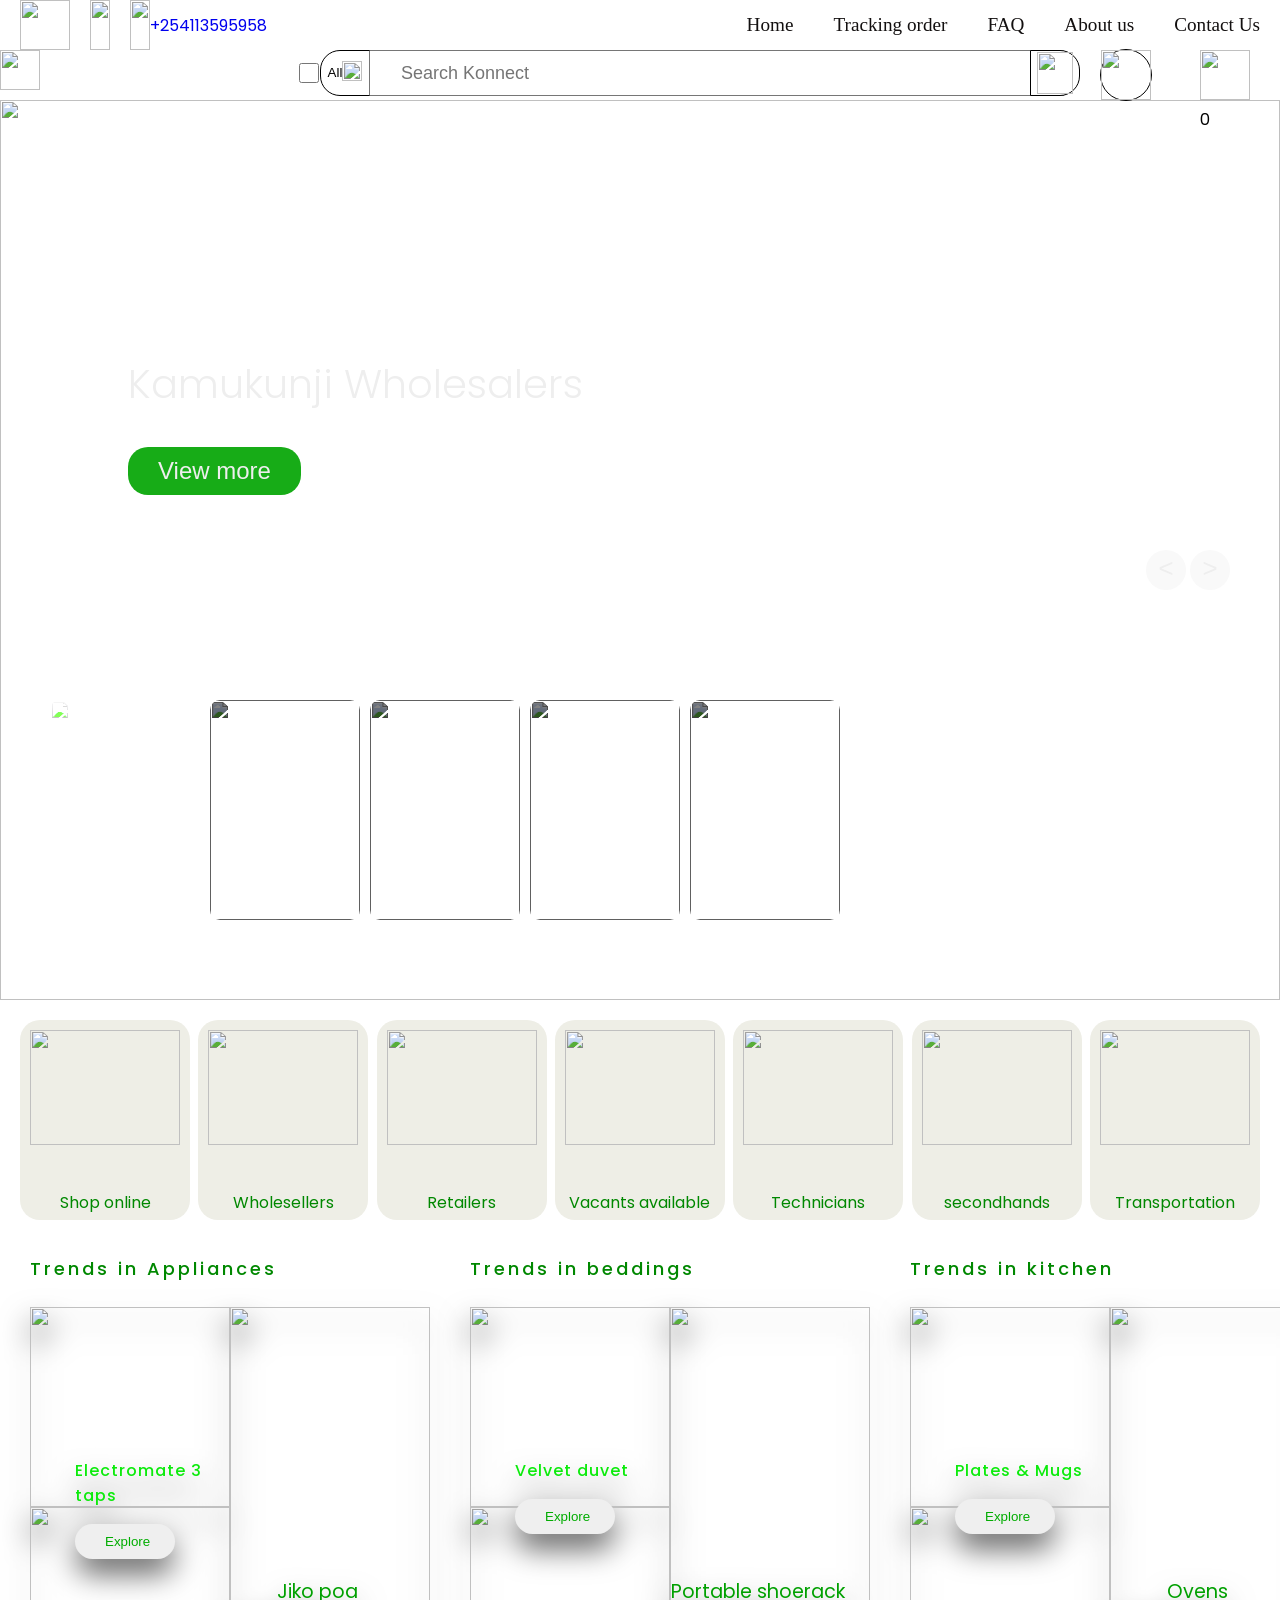
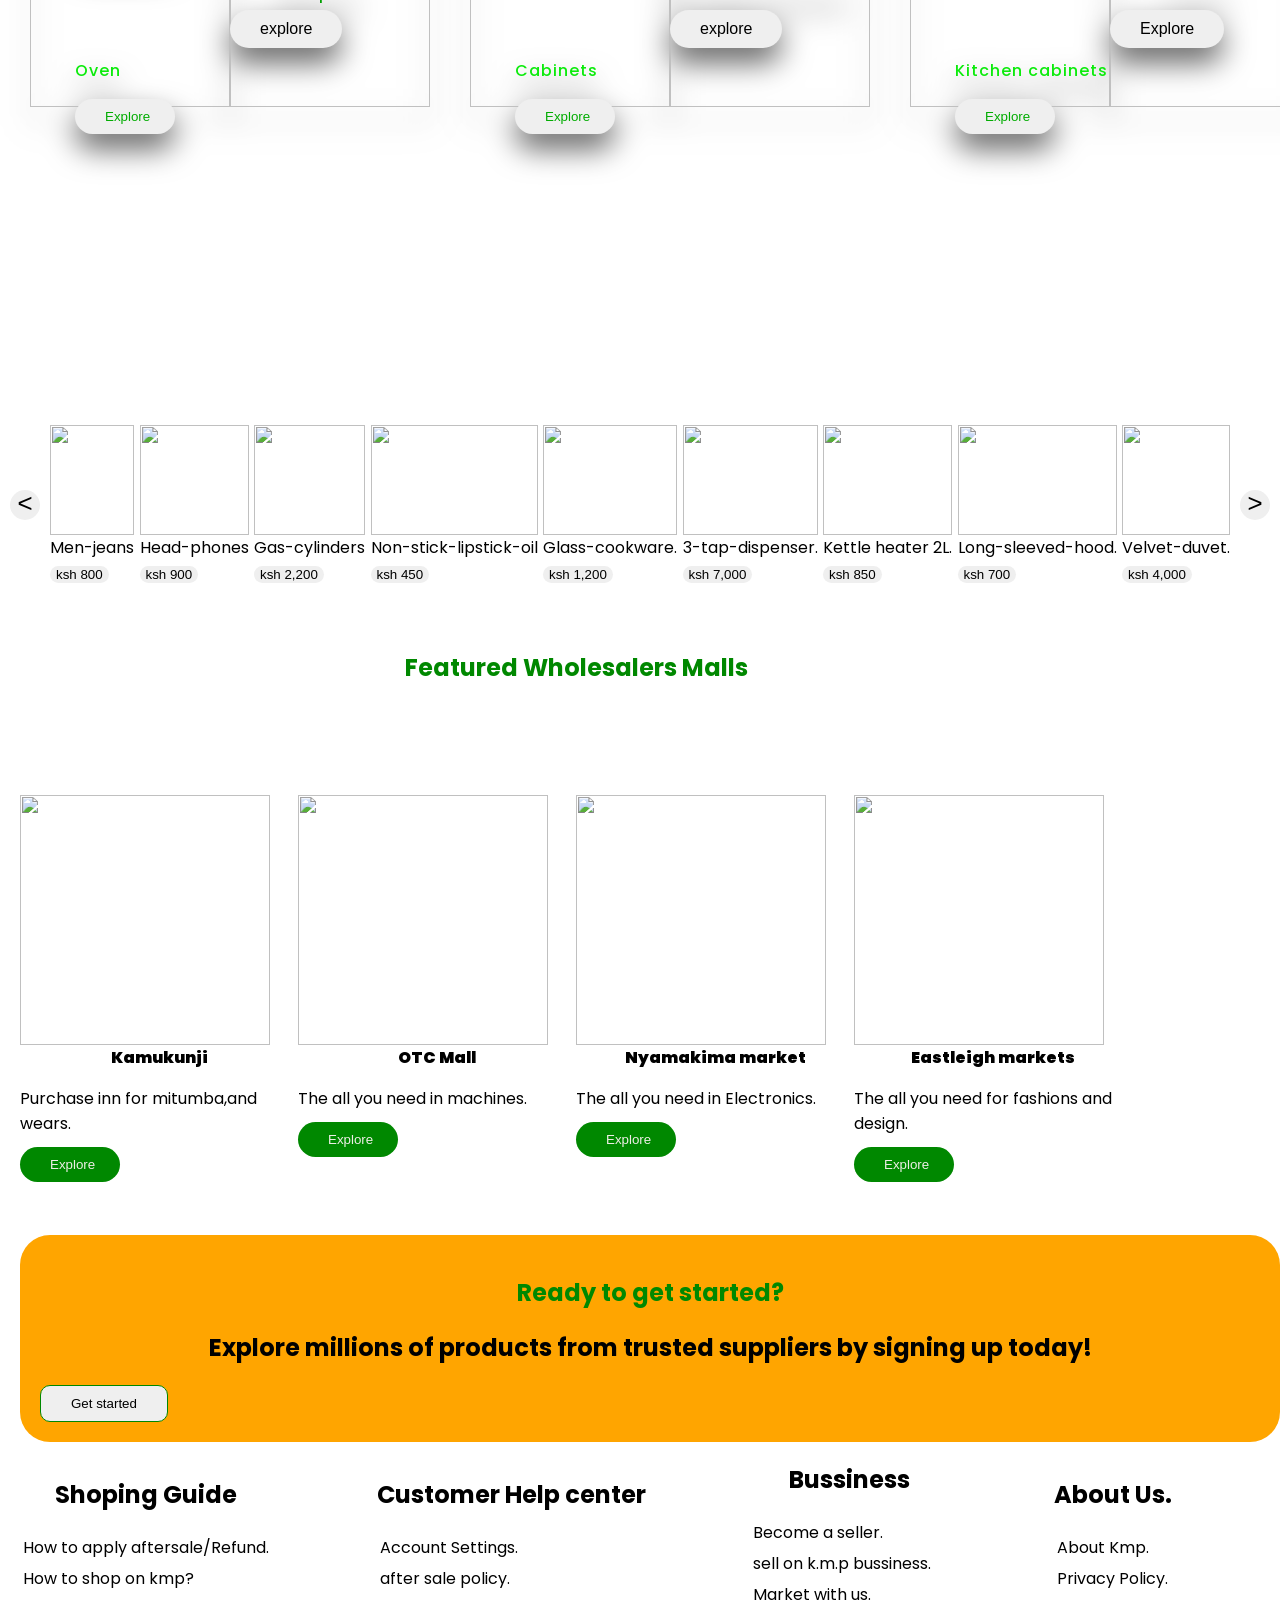
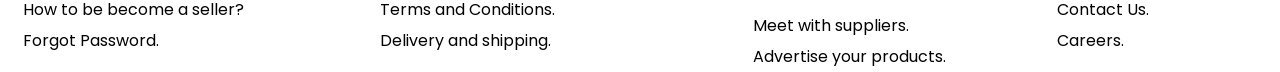
==== kmp.html @ ba7e187a "Add files via upload konnect market place provide platform where you can find anything you need with" ====
<!DOCTYPE html>
<html lang="en">
<head>
  <meta charset="UTF-8">
  <meta name="viewport" content="width=device-width, initial-scale=1.0">
  <link rel="stylesheet" href="kmp.css">
  <title>kmp.store</title>
</head>
<body>
  <header class="header">
    <div class="header-1">
      <div class="seller">
        <div class="logo">
          <img src="imgs/icons/kmp logo.png" alt="">
        </div>
        <div class="mobile">
          <img src="imgs/icons/dowload app.png" alt="">
        </div>
        <div class="caller-center">
          <a href="tel:+254113595958">
            <img src="imgs/icons/download.jpeg" alt="">
            <p>+254113595958</p>
          </a>
        </div>
      </div>
      <div class="nav">
        <ul>
          <li><a href="#">Home</a></li>
          <li><a href="#">Tracking order</a></li>
          <li><a href="#">FAQ</a></li>
          <li><a href="#">About us</a></li>
          <li><a href="#">Contact Us</a></li>
        </ul>
      </div>
    </div>
    <div class="header-2">
      <div class="logo">
        <div class="menu">
          <input type="checkbox" name="check" id="check">
          <label for="check" onclick="Toggle">
            <img src="imgs/icons/menu.png" alt="">
          </label>
        </div>
        <div class="menu-list">
          <ul>
            <li><button><a href="#">Electronics</a></button></li>
            <li><button><a href="#">Furnitures</a></button></li>
            <li><button><a href="#">Kitchen appliances</a></button></li>
            <li><button><a href="#">Fashions & design</a></button></li>
            <li><button><a href="#">Second hands</a></button></li>
            <li><button><a href="#">Vacants</a></button></li>
            <li><button><a href="#">Transportation</a></button></li>
            <li><button><a href="#">Technicians</a></button></li>
          </ul>
          <div class="cancel">
            <label for="check">
              <img src="imgs/icons/cancel.png" alt="">
            </label>
          </div>
        </div>
      </div>
      <div class="search">
        <div class="check">
          <input type="checkbox" id="check">
        </div>
        <div class="drop-down">
          <label for="check">
            <button class="category">All <span><img src="imgs/icons/dropdown.png" alt=""></span></button>
          </label>
        </div>
          <ul>
            <li><button><a href="#">Wholesalers</a></li></button>
            <li><button><a href="#">Retailers</a></button></li>
            <li><button><a href="#">Second hands</a></button></li>
            <li><button><a href="#">Technicians</a></button></li>
            <li><button><a href="#">Vacants</a></button></li>
            <li><button><a href="#">Transportation</a></button></li>
            <li><button><a href="#">shop online</a></button></li>
            <li><button><a href="#">Services</a></button></li>
            <li><button><a href="#">K&P Electricals</a></button></li>
            <li><button><a href="#">Sell</a></button></li>
          </ul>
        <input type="text" placeholder="Search Konnect">
        <button class="search-button"><img src="imgs/icons/search.png" alt=""></button>
      </div>
      <div class="cart">
        <div class="account">
          <img src="imgs/icons/account.png" alt="">
        </div>
        <div class="cart-icon">
          <img src="imgs/icons/cart.png" alt="">
          <span>0</span>
        </div>
      </div>
    </div>
  </header>
  <div class="slider">
    <div class="list">
      <div class="item active">
        <img src="imgs/electronics/iron boxes.jpg" alt="">
        <div class="content">
          <p>NEW ARRIVALS</p>
          <h2>Kamukunji Wholesalers</h2>
          <button>View more</button>
        </div>
      </div>
      <div class="item">
        <img src="imgs/Fashion/arrival.webp" alt="">
        <div class="content">
          <p>NEW ARRIVALS</p>
          <h2>Eastleigh Wholesalers</h2>
          <button>View more</button>
        </div>
      </div>
      <div class="item">
        <img src="imgs/electronics/woofer.webp" alt="">
        <div class="content">
          <p>NEW ARRIVALS</p>
          <h2>OTC Wholesalers</h2>
          <button>View more</button>
        </div>
      </div>
      <div class="item">
        <img src="imgs/electronics/kitch.jpg" alt="">
        <div class="content">
          <p>NEW ARRIVALS</p>
          <h2>Electronics Wholesalers</h2>
          <button>View more</button>
        </div>
      </div>
      <div class="item">
        <img src="imgs/electronics/frizz.jpg" alt="">
        <div class="content">
          <p>NEW ARRIVALS</p>
          <h2>Kamukunji Wholesalers</h2>
          <button>View more</button>
        </div>
      </div>
    </div>
    <div class="arrows">
      <button id="prev"><</button>
      <button id="next">></button>
    </div>
    <div class="thumbnail">
      <div class="item active">
        <img src="imgs/electronics/iron boxes.jpg" alt="">
        <div>
          <p></p>
        </div>
      </div>
      <div class="item">
        <img src="imgs/Fashion/arrival.webp" alt="">
      </div>
      <div class="item">
        <img src="imgs/electronics/woofer.webp" alt="">
      </div>
      <div class="item">
        <img src="imgs/electronics/kitch.jpg" alt="">
      </div>
      <div class="item">
        <img src="imgs/electronics/frizz.jpg" alt="">
      </div>
    </div>
  </div>
  <section class="services">
    <div class="service-box">
      <img src="imgs/icons/retail.webp" alt="">
      <a href="brand.html"><p>Shop online</p></a>
    </div>
    <div class="service-box">
      <img src="imgs/icons/wholesale.png" alt="">
      <a href="wholesale.html"><p>Wholesellers</p></a>
    </div>
    <div class="service-box">
      <img src="imgs/icons/retail.webp" alt="">
      <a href="retail.html"><p>Retailers</p></a>
    </div>
    <div class="service-box">
      <img src="imgs/icons/vacants.jpg" alt="">
      <a href="vacant.html"><p>Vacants available</p></a>
    </div>
    <div class="service-box">
      <img src="imgs/icons/jobs.jpg" alt="">
      <a href="technician.html"><p>Technicians</p></a>
    </div>
    <div class="service-box">
      <img src="imgs/icons/second.jpg" alt="">
      <a href="secondhand.html"><p>secondhands</p></a>
    </div>
    <div class="service-box">
      <img src="imgs/icons/transport.jpg" alt="">
      <a href="transportation.html"><p>Transportation</p></a>
    </div>
  </section>
  <section class="category">
    <div class="category-1">
      <h1>Trends in Appliances </h1>
      <div id="products">
        <div class="product-list-1">
          <div class="container">
            <div class="item">
              <img src="imgs/img/3tap dispenser.jpg" alt="">
            </div>
            <div class="list">
              <p>Electromate 3 taps</p>
              <button>Explore</button>
            </div>
          </div>
          <div class="container">
            <div class="item">
              <img src="imgs/img/oven.jpg" alt="">
            </div>
            <div class="list">
              <p>Oven</p>
              <button>Explore</button>
            </div>
          </div>
        </div>
        <div class="product-list-2">
          <div class="container">
            <div class="item">
              <img src="imgs/img/jiko poa.jpg" alt="">
            </div>
            <div class="list">
              <p>Jiko poa</p>
              <button>explore</button>
            </div>
          </div>
        </div>
      </div>
    </div>
    <div class="category-1">
      <h1>Trends in beddings</h1>
      <div id="products">
        <div class="product-list-1">
          <div class="container">
            <div class="item">
              <img src="imgs/Furnitures/velvet.jpg" alt="">
            </div>
            <div class="list">
              <p>Velvet duvet</p>
              <button>Explore</button>
            </div>
          </div>
          <div class="container">
            <div class="item">
              <img src="imgs/Furnitures/cabinet.jpg" alt="">
            </div>
            <div class="list">
              <p>Cabinets</p>
              <button>Explore</button>
            </div>
          </div>
        </div>
        <div class="product-list-2">
          <div class="container">
            <div class="item">
              <img src="imgs/Furnitures/shoeracks (2).jpg" alt="">
            </div>
            <div class="list">
              <p>Portable shoerack</p>
              <button>explore</button>
            </div>
          </div>
        </div>
      </div>
    </div>
    <div class="category-1">
      <h1>Trends in kitchen</h1>
      <div id="products">
        <div class="product-list-1">
          <div class="container">
            <div class="item">
              <img src="imgs/home&kitchen/plates.jpg" alt="">
            </div>
            <div class="list">
              <p>Plates & Mugs</p>
              <button>Explore</button>
            </div>
          </div>
          <div class="container">
            <div class="item">
              <img src="imgs/home&kitchen/utencil stand.jpg" alt="">
            </div>
            <div class="list">
              <p>Kitchen cabinets</p>
              <button>Explore</button>
            </div>
          </div>
        </div>
        <div class="product-list-2">
          <div class="container">
            <div class="item">
              <img src="imgs/home&kitchen/oven.jpg" alt="">
            </div>
            <div class="list">
              <p>Ovens </p>
              <button>Explore</button>
            </div>
          </div>
        </div>
      </div>
    </div>
  </section>
  <section class="product-tab">
    <div class="next">
      <button><</button>
    </div>
    <div class="slider">
      <div class="item">
        <div class="image">
          <img src="imgs/Fashion/mens-jeans.webp" alt="">
        </div>
        <div class="item-tab">
          <p>Men-jeans</p>
          <button>ksh 800</button>
        </div>
      </div>
      <div class="item">
        <div class="image">
          <img src="imgs/electronics/headphones.webp" alt="">
        </div>
        <div class="item-tab">
          <p>Head-phones</p>
          <button>ksh 900</button>
        </div>
      </div>
      <div class="item">
        <div class="image">
          <img src="imgs/Furnitures/gas cylinder.jpg" alt="">
        </div>
        <div class="item-tab">
          <p>Gas-cylinders</p>
          <button>ksh 2,200</button>
        </div>
      </div>
      <div class="item">
        <div class="image">
          <img src="imgs/Health/10pcs lipsticks lasting nonstick.webp" alt="">
        </div>
        <div class="item-tab">
          <p>Non-stick-lipstick-oil</p>
          <button>ksh 450</button>
        </div>
      </div>
      <div class="item">
        <div class="image">
          <img src="imgs/home&kitchen/glass cookware.jpg" alt="">
        </div>
        <div class="item-tab">
          <p>Glass-cookware.</p>
          <button>ksh 1,200</button>
        </div>
      </div>
      <div class="item">
        <div class="image">
          <img src="imgs/img/3tap dispenser.jpg" alt="">
        </div>
        <div class="item-tab">
          <p>3-tap-dispenser.</p>
          <button>ksh 7,000</button>
        </div>
      </div>
      <div class="item">
        <div class="image">
          <img src="imgs/electronics/kettle.webp" alt="">
        </div>
        <div class="item-tab">
          <p>Kettle heater 2L.</p>
          <button>ksh 850</button>
        </div>
      </div>
      <div class="item">
        <div class="image">
          <img src="imgs/Fashion/1679749396644bc1aaf58ac4f42f8bc8e470ffbbbcb9c.webp" alt="">
        </div>
        <div class="item-tab">
          <p>Long-sleeved-hood.</p>
          <button>ksh 700</button>
        </div>
      </div>
      <div class="item">
        <div class="image">
          <img src="imgs/Furnitures/IMG-20250722-WA0036.jpg" alt="">
        </div>
        <div class="item-tab">
          <p>Velvet-duvet.</p>
          <button>ksh 4,000</button>
        </div>
      </div>
    </div>
    <div class="prev">
      <button>></button>
    </div>
  </section> 
  <section class="malls">
    <h2>Featured Wholesalers Malls</h2>
    <div class="pro">
      <div class="pro1">
        <div class="image">
          <img src="imgs/icons/kamukunji trade center.jpg" alt="">
        </div>
        <h3>Kamukunji</h3>
        <p>Purchase inn for mitumba,and wears.</p>
        <a href="#"><button>Explore</button></a>
      </div>
      <div class="pro1">
        <div class="image">
          <img src="imgs/icons/otc.jpg" alt="">
        </div>
        <h3>OTC Mall</h3>
        <p>The all you need in machines.</p>
        <a href="#"><button>Explore</button></a>
      </div>
      <div class="pro1">
        <div class="image">
          <img src="imgs/icons/eastleigh.jpg">
        </div>
        <h3>Nyamakima market</h3>
        <p>The all you need in Electronics.</p>
        <a href="#"><button>Explore</button></a>
      </div>
      <div class="pro1">
        <div class="image">
          <img src="imgs/icons/eastleigh.jpg">
        </div>
        <h3>Eastleigh markets</h3>
        <p>The all you need for fashions and design.</p>
        <a href="#"><button>Explore</button></a>
      </div>
    </div>
  </section>
  <section class="get">
    <h1>Ready to get  started?</h1>
    <h2>Explore millions of products from trusted suppliers by signing up today!</h2>
    <button>Get started</button>
  </section>
    <section class="footer">
    <div class="footer-box">
      <h1>Shoping Guide</h1>
      <span><a href=""> How to apply aftersale/Refund.</a></span>
      <span><a href="">How to shop on kmp?</a></span>
      <span><a href="">How to be become a seller?</a></span>
      <span><a href="">Forgot Password.</a></span>
    </div>
    <div class="footer-box">
      <h1>Customer Help center</h1>
      <span><a href="#">Account Settings.</a></span>
      <span><a href="#">after sale policy.</a></span>
      <span><a href="#">Terms and Conditions.</a></span>
      <span><a href="#">Delivery and shipping.</a></span>
    </div>
    <div class="footer-box">
      <h1>Bussiness</h1>
      <span><a href="#">Become a seller.</a></span>
      <span><a href="#">sell on k.m.p bussiness.</a></span>
      <span><a href="#">Market with us.</a></span>
      <span><a href="#">Meet with suppliers.</a></span>
      <span><a href="#">Advertise your products.</a></span>
    </div>
    <div class="footer-box">
      <h1>About Us.</h1>
      <span><a href="#">About Kmp.</a></span>
      <span><a href="#">Privacy Policy.</a></span>
      <span><a href="#">Contact Us.</a></span>
      <span><a href="#">Careers.</a></span>
  </section>



  <script src="kmp.js"></script>
</body>
</html>
---- kmp.css ----
@import url('https://fonts.googleapis.com/css2?family=Poppins:ital,wght@0,100;0,200;0,300;0,400;0,500;0,600;0,700;0,800;0,900;1,100;1,200;1,300;1,400;1,500;1,600;1,700;1,800;1,900&family=Roboto:ital,wght@0,100..900;1,100..900&family=Tagesschrift&display=swap');
body {
  font-family: poppins;
  margin: 0;
  color: black;
  background-color: white;
}
.header {
  width: 100%;
  display: flex;
  flex-direction: column;
  background-color: white;
  height: 100px;
  margin-top: -100px;
  position: fixed;
  justify-content: center;
  align-items: center;
  z-index: 120;
}
.header-1 {
  display: flex;
  justify-content: space-between;
  flex-direction: row;
  height: 50%;
  width: 100%;
}
.seller {
  display: flex;
  justify-content: space-between;
  justify-content: center;
  align-items: center;
  margin-left: 20px;
}
.seller .logo {
  width: 50px;
  height: 50px;
}
.seller .logo img {
  width: 100%;
  height: 100%;
}
.seller .mobile {
  display: flex;
  height: 50px;
  width: auto;
  margin-left: 20px;
}
.seller .mobile  img {
  width: 100%;
  height: 100%;
}
.seller .caller-center {
  display: flex;
  flex-direction: row;
  height: 50px;
  margin-left: 20px;
}
.seller .caller-center a {
  display: flex;
  justify-content: center;
  align-items: center;
  text-decoration: none;
  height: 50px;
}
.seller .caller-center img {
  height: 100%;
  width: 100%;
}
.seller .caller-center p {
  font-size: 1em;
}
.nav {
  display: flex;
  flex-direction: row;
}
.nav ul {
  display: flex;
  justify-content: space-between;
  justify-content: center;
  align-items: center;
  list-style: none;
}
.nav ul li {
  padding: 20px;
  text-decoration: none;
}
.nav ul li a {
  text-decoration: none;
  color: rgb(19, 16, 16);
  font-family: popins;
  font-size: larger;
}
.header-2 {
  display: grid;
  grid-template-columns: 300px 1fr 200px;
  margin-right: 20px;
  height: 50%;
  width: 100%;
  padding-left: 20px;
}
.header-2 .logo {
  display: flex;
  flex-direction: row;
  position: relative;
  height: 100%;
  width: 100%;
  object-fit: contain;
}
.header-2 .logo .menu {
  display: flex;
}
.header-2 .logo .menu input {
  display: none;
}
.header-2 .logo .menu label img {
position: absolute;
opacity: 1;
z-index: 99;
}
.header-2 .logo img {
  height: 40px;
  width: 40px;
}
.header-2 .logo .menu-list {
  display: flex;
  justify-content: center;
  align-items: baseline;
  width: 250px;
  height: 350px;
  margin-top: 20px;
  visibility: hidden;
}
.header-2 .logo .menu-list ul {
  display: flex;
  flex-direction: column;
  justify-content: center;
  justify-content: start;
  align-items: center;
  object-fit: contain;
  position: absolute;
  width: 270px;
  padding-left: 0px;
  z-index: 99;
  transition: .5 ease;
  box-shadow: 0 0 6px rgba(0, 0, 0, .5);
  border: 1px solid black;
  border-radius: 20px;
}
#check :checked ~ .menu-list {
 visibility: visible;
}
#check :checked ~ .cancel img {
  opacity: 0;
}
.header-2 .logo ul li {
  list-style: none;
  margin: 5px;
}
.header-2 .logo ul li button {
  padding: 10px;
  width: 200px;
  border-radius: 20px;
  border: none;
}
.header-2 .logo ul li a {
  text-decoration: none;
  color: black;
  font-size: larger;
  font-family: poppins;
  font-weight: 400;
}
.header-2 .logo .cancel {
  margin-top: 20px;
  color: white;
  position: absolute;
  height: 40px;
  width: 40px;
}
.header-2 .logo .cancel label {
 margin-left: 120px;
}
.header-2 .logo .cancel label img {
  width: 100%;
  height: 100%;
}
.search {
  display: grid;
  grid-template-columns: 20px 50px 1fr 50px;
  justify-content: center;
  width: 100%;
  height: 50px;
  margin-right: 30px;
}
.search .category {
  display: flex;
  align-items: center;
  justify-content: center;
  align-items: center;
  width: 100%;
  height: 91%;
  margin-right: -152px;
  border: 1px solid black;
  border-bottom-left-radius: 20px;
  border-top-left-radius: 20px;
  border-bottom-right-radius: 0px;
  border-top-right-radius: 0px;
}
.search .category img {
  width: 100%;
  height: 100%;
}
.search ul {
  display: flex;
  flex-direction: column;
  justify-content: center;
  align-items: center;
  border: 1px solid black;
  box-shadow: inset 0 0 0 auto;
  border-radius: 20px;
  height: 450px;
  width: 150px;
  position: absolute;
  background-color: transparent;
  visibility: hidden;
  margin-top: 50px;
}
#check:checked ~ .search ul {
  inset: 0 0 0 auto;
}
#check:checked ~ .serch ul {
  opacity: 0;
}
.search ul li {
  list-style: none;
  margin: 2px;
  margin-left: -25px;
}
.search ul li button {
  padding: 10px 20px;
  border-radius: 30px;
  width: 150px;
  height: 40px;
  border: none;
}
.search ul li button:hover {
  background-color: #eee5;
  color: rgb(241, 235, 235);
}
.search ul li a {
  text-decoration: none;
  color: rgb(0, 0, 0);
  font-style: poppins, sans;
}
.search input {
  height: 80%;
  width: 100%;
  font-size: 18px;
  padding-left: 30px;
  margin-left: -1px;
}
.search button {
  height: 91%;
  width: 100%;
  background-color: white;
  border-bottom-right-radius: 20px;
  border-top-right-radius: 20px;
  border-left: none;
  border: 1px solid black;
}
.search button img {
  width: 100%;
  height: 100%;
}
.cart {
  display: flex;
  justify-content: center;
  justify-content: space-between;
  align-items: center;
  height: 50px;
  width: 150px;
  margin-left: 20px;
}
.cart .account {
width: 50px;
height: 50px;
border: 1px solid black;
border-radius: 50%;
}
.cart .account img {
  width: 100%;
  height: 100%;
}
.cart .cart-icon {
  width: 50px;
  height: 50px;
}
.cart .cart-icon img {
  width: 100%;
  height: 100%;
}
.slider {
  height: 100vh;
  position: relative;
  margin-top: 100px;
}
.slider .list {
  display: flex;

}
.slider .list .item {
  position: absolute;
  overflow: hidden;
  inset: 0 0 0 0;
  opacity: 0;
  transition: 0.5s;
}
.slider .list .item img {
  width: 100%;
  height: 100%;
  object-fit: cover;
}
.slider .list .item::after {
  content: '';
  width: 100%;
  height: 100%;
  position: absolute;
  top: 0;
  bottom: 0;
  background-image: linear-gradient(
    to top, #000, transparent
  );
}
.slider .list .item .content {
  position: absolute;
  top: 20%;
  left: 10%;
  width: 500px;
  max-width: 80%;
  z-index: 1;
}
.slider .list .item .content p:nth-child(1){
  text-transform: uppercase;
  letter-spacing: 2px;
  color: white;
}
.slider .list .item .content h2 {
  color: #eee;
  font-size: 2.5em;
  font-weight: 300;
}
.slider .list .item .content button {
  padding: 10px 30px;
  border-radius: 20px;
  border: none;
  background-color: rgb(23, 172, 23);
  color: #eee;
  font-size: 1.5em;
  font-weight: 500;
  transition: .5s;
}
.slider .list .item .content button:hover {
  background-color: #eee;
  color: rgb(23, 172, 23);
}
.slider .list .item.active {
  opacity: 1;
  z-index: 10;
}
@keyframes showContent {
  to{
    transform: translateY(0);
    filter: blur(0);
    opacity: 1;
  }
}
.slider .list .item.active p:nth-child(1),
.slider .list .item.active h2,
.slider .list .item.active button {
transform: translateY(30px);
filter: blur(20px);
opacity: 0;
animation: showContent .5s .7s ease-in-out 1 forwards;
}
.slider .list .item.active h2 {
  animation-delay: 1s;
  color: #eee;
}
.slider .list .item.active button {
  animation-duration: 1.3s;
  color: #eee;
}
.arrows {
  position: absolute;
  z-index: 100;
  right: 50px;
  top: 50%;
}
.arrows button {
  background-color: #eee5;
  border: none;
  font-family: monospace;
  height: 40px;
  width: 40px;
  border-radius: 50%;
  font-size: xx-large;
  color: #eee;
  transition: .5s;
}
.arrows button:hover {
  background-color: #eee;
  color: black;
}
.thumbnail {
  display: flex;
  gap: 10px;
  position: absolute;
  bottom: 50px;
  z-index: 11;
  height: 250px;
  width: 100%;
  padding: 0 50px;
  box-sizing: border-box;
  overflow: auto;
  flex-shrink: 0;
}
.thumbnail::-webkit-scrollbar {
  width: 0px;
}
.thumbnail .item {
  width: 150px;
  height: 220px;
  filter: brightness(.5);
  transition: .5s;
}
.thumbnail .item img {
  width: 100%;
  height: 100%;
  border-radius: 10px;
  object-fit: cover;
}
.thumbnail .item.active {
  filter: brightness(1.5);
}
.thumbnail .item .content {
  position: absolute;
  inset: auto 10px 10px 10px;
}
.services {
  display: flex;
  justify-content: space-between;
  align-items: center;
  padding: 20px;
}
.service-box {
  height: 180px;
  width: 150px;
  padding: 10px;
  gap: 30px;
  border-radius: 20px;
  background-color: #eeeee6;
}
.service-box img {
  width: 100%;
  height: 80%;
}
.service-box a {
  width: 100%;
  height: 20%;
  text-decoration: none;
  text-align: center;
  color: rgb(0, 136, 0);
}
.category {
  display: flex;
  height: 80vh;
}
.category-1 {
  width: 1200px;
  max-width: 95%;
}
.category-1 h1 {
  color: rgb(0, 136, 0);
  font-size: large;
  letter-spacing: 3px;
  font-weight: 500;
  margin-left: 30px;
}
#products {
 display: flex;
 height: 400px;
 width: 400px;
 border-radius: 10px;
 filter: drop-shadow(0 15px 15px #0009);
 margin-left: 20px;
 padding: 10px;
}
#products .product-lis-1 {
  display: flex;
  flex-direction: row;
  width: 190px;
  height: 400px;
  object-fit: contain;
}
#products .product-list-1 .container {
  height: 200px;
  width: 200px;
  position: relative;
}
#products .product-list-1 .container .item {
  height: 200px;
  width: 200px;
  border-radius: 10px;
  position: relative;
  object-fit: cover;
  z-index: 10;
}
#products .product-list-1 .container .item img {
  height: 100%;
  width: 100%;
}
#products .product-list-1 .container .list {
  top: 15vh;
  left: 5vh;
  position: absolute;
  z-index: 100;
}
#products .product-list-1 .container .list p {
  color: rgb(12, 235, 12);
  font-size: 1em;
  font-weight: 500;
  font-family: poppins;
  letter-spacing: 1px;
}
#products .product-list-1 .container .list button{
  display: flex;
  align-self: center;
  justify-self: center;
  width: 100px;
  padding: 10px 30px;
  border-radius: 20px;
  border: none;
  color: rgb(0, 172, 0);
}
#products .product-list-2 {
 height: 400px;
 width: 180px;
}
#products .product-list-2 .container {
  height: 400px;
  width: 200px;
}
#products .product-list-2 .container .item {
  width: 200px;
  height: 400px;
  position: absolute;
  z-index: 10;
  object-fit: cover;
}
#products .product-list-2 .container .item img {
  width: 100%;
  height: 100%;
}
#products .product-list-2 .container .list {
  width: 175px;
  height: 70px;
  z-index: 100;
  position: absolute;
}
#products .product-list-2 .container .list p {
  color: rgb(0, 160, 0);
  font-size: 1.2em;
  margin-top: 30vh;
  text-align: center;
}
#products .product-list-2 .container .list button {
  display: flex;
  justify-self: center;
  font-size: 1em;
  padding: 10px 30px;
  border-radius: 20px;
  border: none;
  margin-top: -15px;
}
.product-tab {
  display: flex;
  justify-content: center;
  align-items: center;
  height: 30vh;
  padding: 10px;
  margin-top: 0px;
}
.product-tab .next button, .product-tab .prev button {
  display: flex;
  justify-content: center;
  align-items: center;
  height: 30px;
  width: 30px;
  border-radius: 50%;
  border: none;
  font-size: 2em;
  font-family: monospace;
}
.product-tab .slider{
  display: flex;
  justify-content: center;
  align-items: center;
  justify-content: space-between;
  height: 200px;
  width: calc(150px * 9);
  animation: slide 10s linear infinite;
  margin: 0px 10px 0px 10px;
}
.product-tab .slider .item {
 perspective: 200px;
}
.product-tab .slider .item .image {
  height: 110px;
  width: 100%;
}
.product-tab .slider .item .image img {
  height: 100%;
  width: 100%;
  object-fit: cover;
}
.product-tab .slider .item .item-tab {
  height: 50px;
  width: 100%;
}
.product-tab .slider .item .item-tab p {
  text-align: center;
  margin-top: 0px;
  color: black;
}
.product-tab .slider .item .item-tab button {
  display: flex;
  justify-self: center;
  align-self: center;
  margin-top: -10px;
  border: none;
  border-radius: 20px;
}
.malls {
  display: flex;
  flex-direction: column;
  width: 1200px;
  max-width: 90%;
  height: 65vh;
  justify-self: center;
}
.malls h2 {
  text-align: center;
  color: rgb(0, 136, 0);
  margin-top: 0px;
}
.malls .pro {
  display: flex;
  justify-content: center;
  align-items: center;
  justify-content: space-between;
  padding: 20px;
  margin-top: -50px;
  height: 100%;
}
.malls .pro .pro1 {
  height: 300px;
  width: 100%;
}
.malls .pro .pro1 .image {
  width: 250px;
  height: 250px;
}
.malls .pro .pro1 .image img {
  width: 100%;
  height: 100%;
}
.malls .pro .pro1 h3 {
  margin-top: 0px;
  font-size: 1em;
  font-family: poppins;
  font-weight: 900;
  text-align: center;
}
.malls .pro .pro1 button {
  display: flex;
  width: 100px;
  padding: 10px 30px;
  border-radius: 20px;
  border: none;
  background-color: rgb(0, 136, 0);
  color: #eeeee6;
  justify-self: center;
  margin-top: -5px;
}
.malls .pro .pro1 a {
  text-decoration: none;
}
.get {
  border-radius: 30px;
  padding: 20px;
  margin-left: 20px;
  background-color: orange;
}
.get h1 {
  text-align: center;
  color:  rgb(0, 136, 0);
}
.get h2 {
  text-align: center;
}
.get button {
  display: flex;
  justify-self: center;
  padding: 10px 30px;
  border-radius: 10px;
  border: 1px solid rgb(0, 136, 0);
}
.footer {
  display: flex;
  justify-content: center;
  justify-content: space-between;
  align-items: center;
  margin: 0px 20px 0px 20px;
  width: 1200px;
  max-width: 90%;
}
.footer .footer-box {
  display: flex;
  flex-direction: column;
}
.footer .footer-box h1 {
  text-align: center;
}
.footer .footer-box span {
  margin: 3px;
}
.footer .footer-box span a {
  text-decoration: none;
  color: black;
}
@media screen and (max-width: 678px){
  .thumbnail {
    justify-content: start;
  }
  .slider .list .item .content h2 {
    font-size: 50px;
  }
  .arrows {
    top: 20%;
  }

}
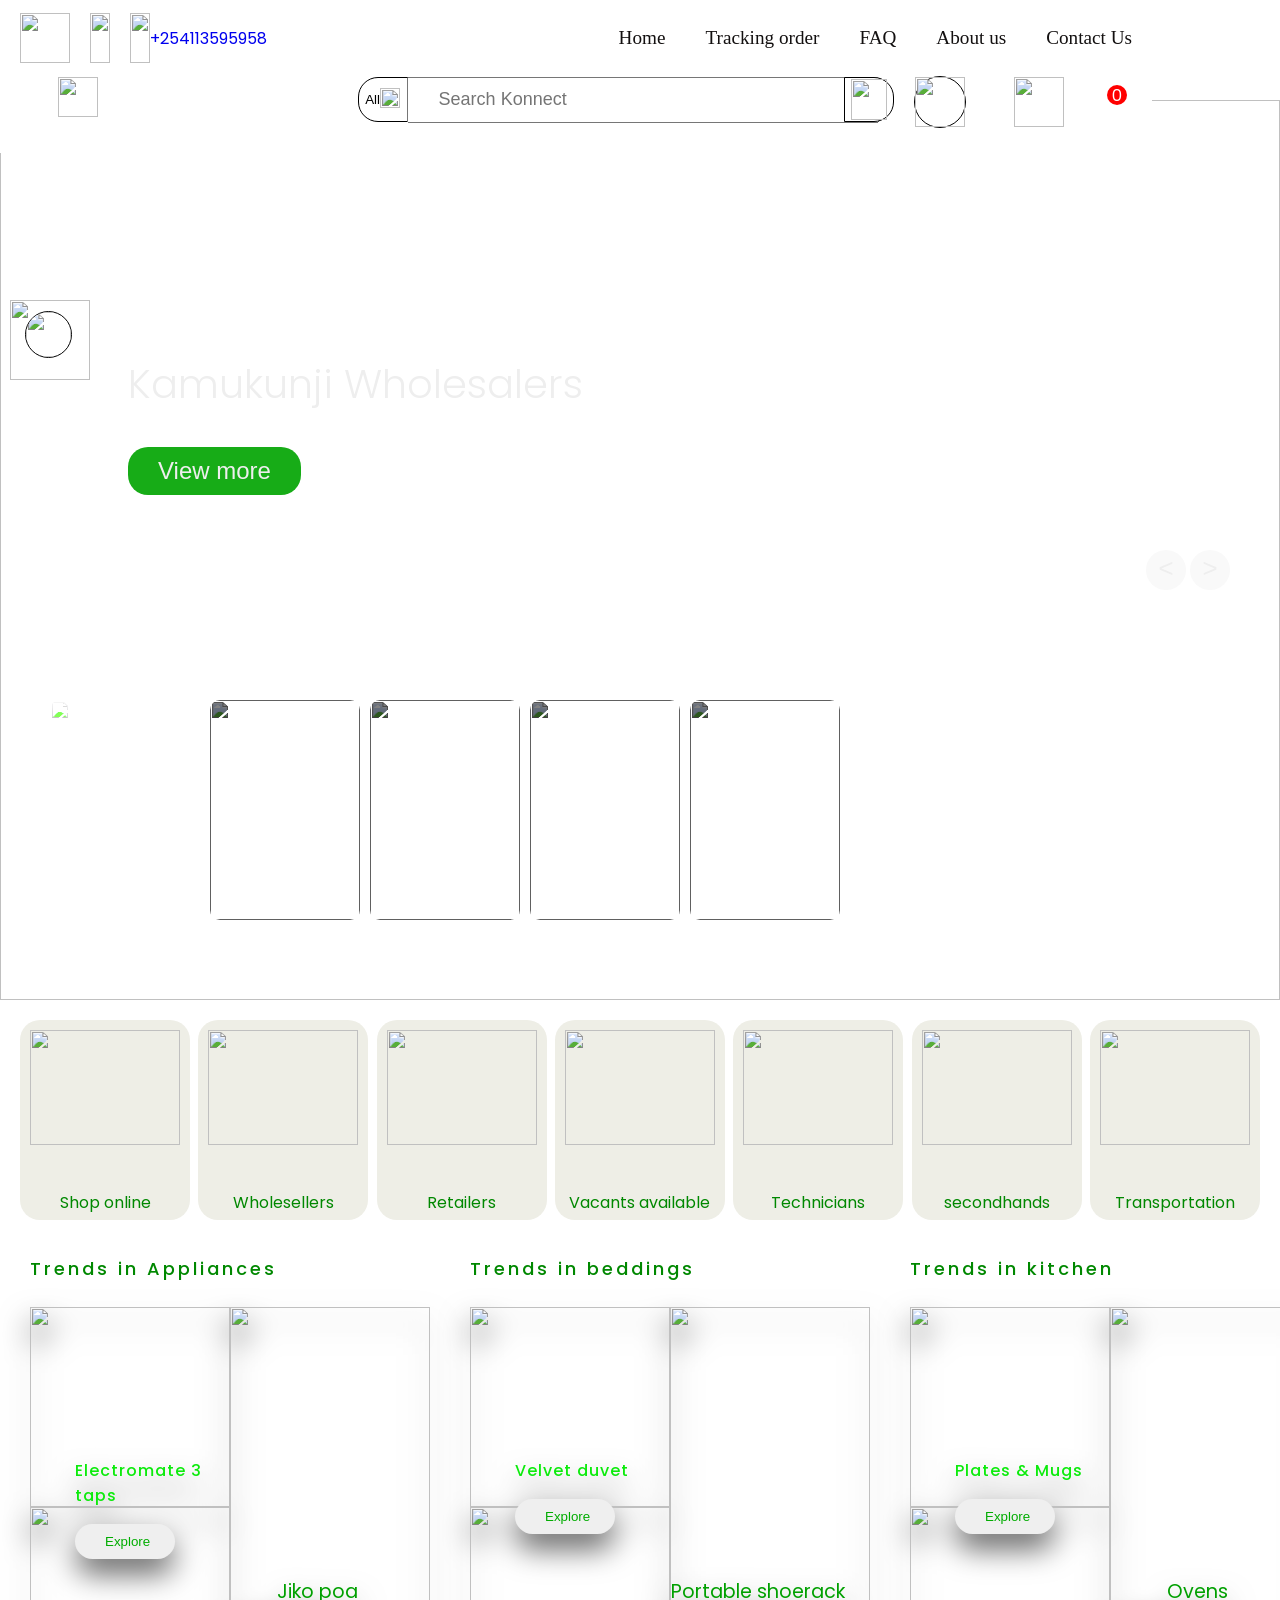
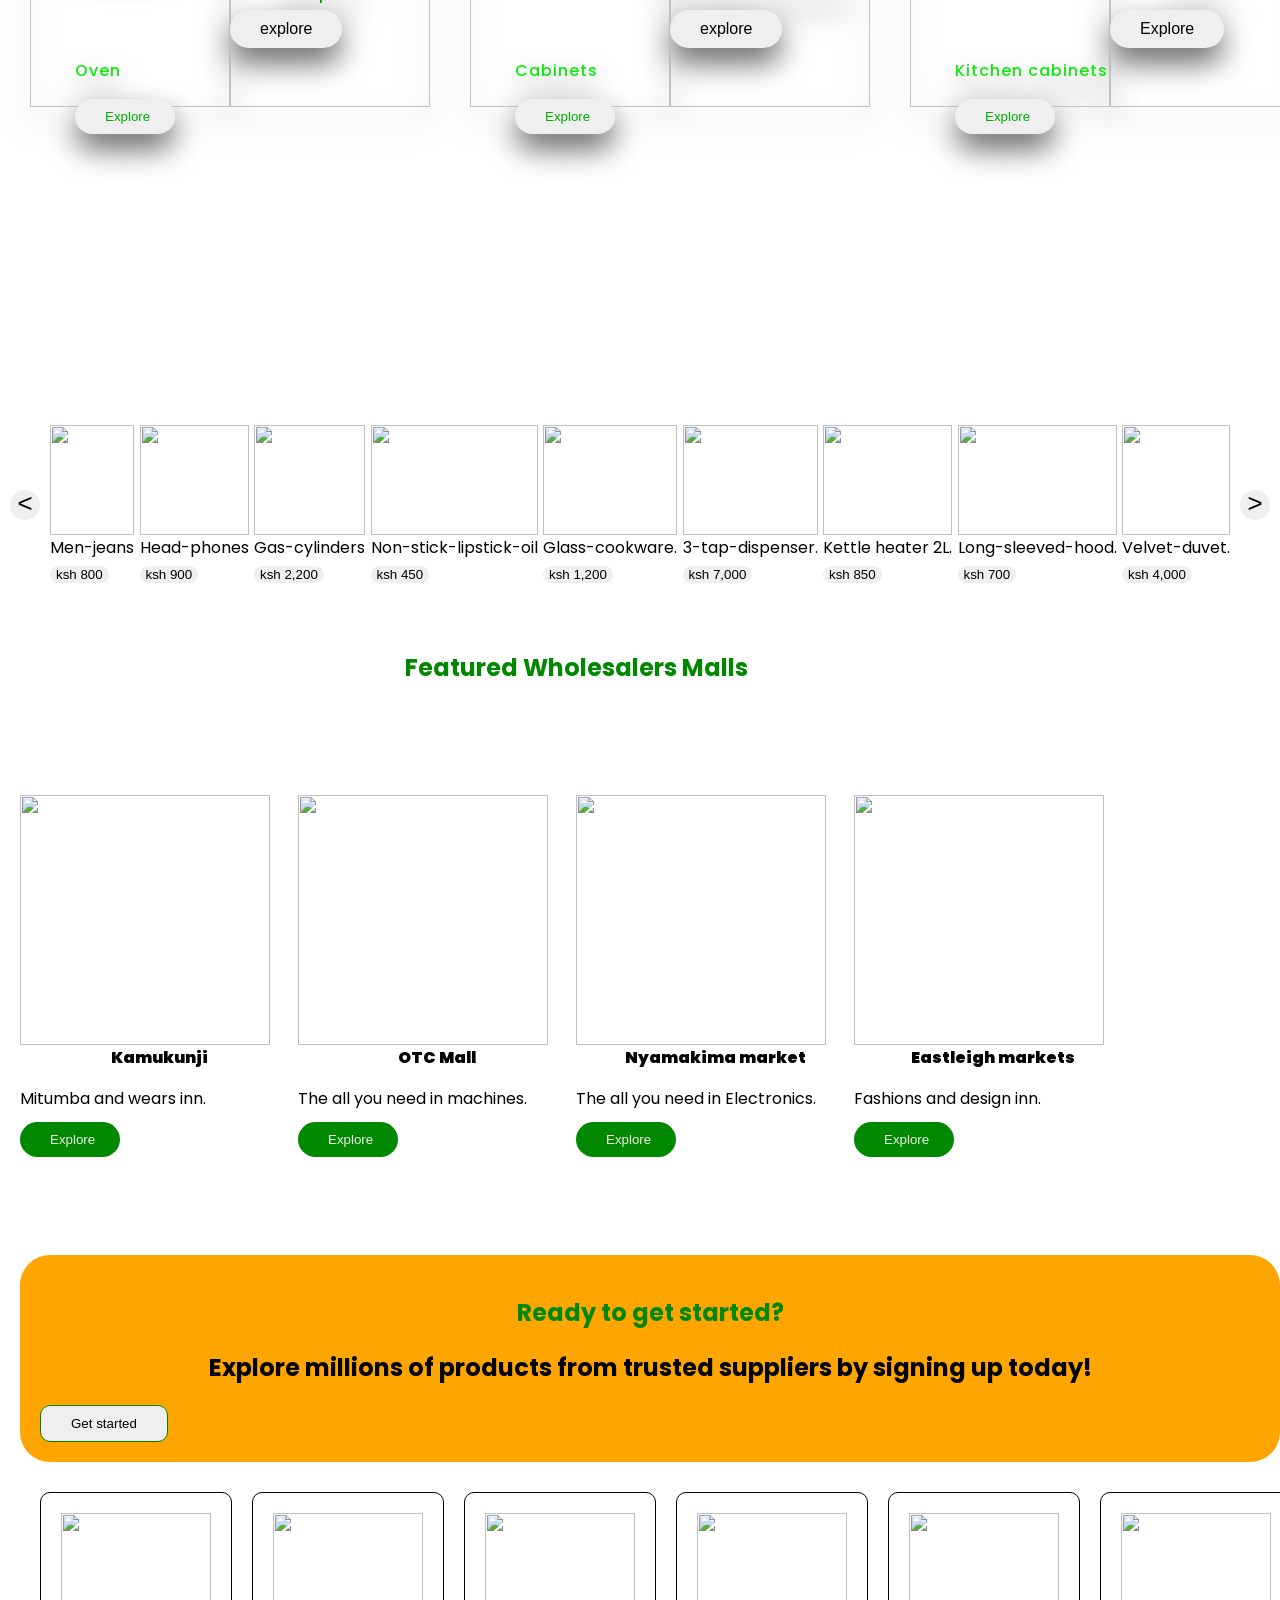
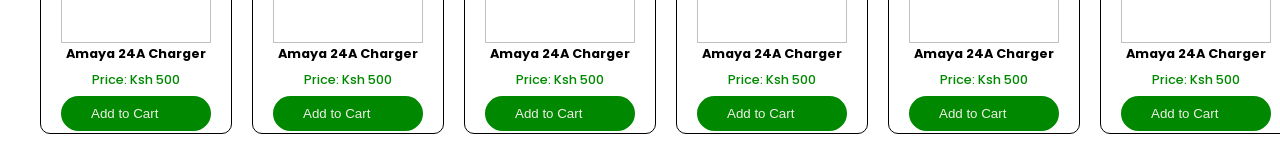
==== commit e46882e9: "Add files via upload" ====
--- a/kmp.html
+++ b/kmp.html
@@ -6,7 +6,7 @@
   <link rel="stylesheet" href="kmp.css">
   <title>kmp.store</title>
 </head>
-<body>
+<body class="">
   <header class="header">
     <div class="header-1">
       <div class="seller">
@@ -35,11 +35,8 @@
     </div>
     <div class="header-2">
       <div class="logo">
-        <div class="menu">
-          <input type="checkbox" name="check" id="check">
-          <label for="check" onclick="Toggle">
-            <img src="imgs/icons/menu.png" alt="">
-          </label>
+        <div class="menu" onclick = showSidebar()>
+          <img src="imgs/icons/menu.png" alt="">
         </div>
         <div class="menu-list">
           <ul>
@@ -52,34 +49,27 @@
             <li><button><a href="#">Transportation</a></button></li>
             <li><button><a href="#">Technicians</a></button></li>
           </ul>
-          <div class="cancel">
-            <label for="check">
-              <img src="imgs/icons/cancel.png" alt="">
-            </label>
+          <div class="cancel" onclick = hideSidebar()>
+            <img src="imgs/icons/cancel.png" alt="">
           </div>
         </div>
       </div>
       <div class="search">
-        <div class="check">
-          <input type="checkbox" id="check">
-        </div>
-        <div class="drop-down">
-          <label for="check">
-            <button class="category">All <span><img src="imgs/icons/dropdown.png" alt=""></span></button>
-          </label>
-        </div>
-          <ul>
-            <li><button><a href="#">Wholesalers</a></li></button>
-            <li><button><a href="#">Retailers</a></button></li>
-            <li><button><a href="#">Second hands</a></button></li>
-            <li><button><a href="#">Technicians</a></button></li>
-            <li><button><a href="#">Vacants</a></button></li>
-            <li><button><a href="#">Transportation</a></button></li>
-            <li><button><a href="#">shop online</a></button></li>
-            <li><button><a href="#">Services</a></button></li>
-            <li><button><a href="#">K&P Electricals</a></button></li>
-            <li><button><a href="#">Sell</a></button></li>
-          </ul>
+        <div class="drop-down" onclick = showList()>
+          <button class="category">All <span><img src="imgs/icons/dropdown.png" alt=""></span></button>
+        </div>
+        <ul>
+          <li><button><a href="#">Wholesalers</a></li></button>
+          <li><button><a href="#">Retailers</a></button></li>
+          <li><button><a href="#">Second hands</a></button></li>
+          <li><button><a href="#">Technicians</a></button></li>
+          <li><button><a href="#">Vacants</a></button></li>
+          <li><button><a href="#">Transportation</a></button></li>
+          <li><button><a href="#">shop online</a></button></li>
+          <li><button><a href="#">Services</a></button></li>
+          <li><button><a href="#">K&P Electricals</a></button></li>
+          <li><button><a href="#">Sell</a></button></li>
+        </ul>
         <input type="text" placeholder="Search Konnect">
         <button class="search-button"><img src="imgs/icons/search.png" alt=""></button>
       </div>
@@ -401,7 +391,7 @@
           <img src="imgs/icons/kamukunji trade center.jpg" alt="">
         </div>
         <h3>Kamukunji</h3>
-        <p>Purchase inn for mitumba,and wears.</p>
+        <p>Mitumba and wears inn.</p>
         <a href="#"><button>Explore</button></a>
       </div>
       <div class="pro1">
@@ -425,7 +415,7 @@
           <img src="imgs/icons/eastleigh.jpg">
         </div>
         <h3>Eastleigh markets</h3>
-        <p>The all you need for fashions and design.</p>
+        <p>Fashions and design inn.</p>
         <a href="#"><button>Explore</button></a>
       </div>
     </div>
@@ -435,35 +425,103 @@
     <h2>Explore millions of products from trusted suppliers by signing up today!</h2>
     <button>Get started</button>
   </section>
-    <section class="footer">
+  <section class="products-section">
+    <div class="chat">
+      <img class="chat-icon" src="imgs/icons/chat.png" alt="">
+      <span><img src="imgs/icons/delivery.avif" alt=""></span>
+    </div>
+    <div class="products">
+      <div class="product-container">
+        <img src="imgs/electronics/amaya-24a-charger.jpg" alt="">
+        <h3>Amaya 24A Charger</h3>
+        <p>Price: Ksh 500</p>
+        <button>Add to Cart</button>
+      </div>
+      <div class="product-container">
+        <img src="imgs/electronics/amaya-24a-charger.jpg" alt="">
+        <h3>Amaya 24A Charger</h3>
+        <p>Price: Ksh 500</p>
+        <button>Add to Cart</button>
+      </div>
+      <div class="product-container">
+        <img src="imgs/electronics/amaya-24a-charger.jpg" alt="">
+        <h3>Amaya 24A Charger</h3>
+        <p>Price: Ksh 500</p>
+        <button>Add to Cart</button>
+      </div>
+      <div class="product-container">
+        <img src="imgs/electronics/amaya-24a-charger.jpg" alt="">
+        <h3>Amaya 24A Charger</h3>
+        <p>Price: Ksh 500</p>
+        <button>Add to Cart</button>
+      </div>
+      <div class="product-container">
+        <img src="imgs/electronics/amaya-24a-charger.jpg" alt="">
+        <h3>Amaya 24A Charger</h3>
+        <p>Price: Ksh 500</p>
+        <button>Add to Cart</button>
+      </div>
+      <div class="product-container">
+        <img src="imgs/electronics/amaya-24a-charger.jpg" alt="">
+        <h3>Amaya 24A Charger</h3>
+        <p>Price: Ksh 500</p>
+        <button>Add to Cart</button>
+      </div>
+    </div>
+  </section>
+  <section class="footer">
     <div class="footer-box">
-      <h1>Shoping Guide</h1>
-      <span><a href=""> How to apply aftersale/Refund.</a></span>
-      <span><a href="">How to shop on kmp?</a></span>
-      <span><a href="">How to be become a seller?</a></span>
-      <span><a href="">Forgot Password.</a></span>
+      <div class="seller">
+        <img src="imgs/icons/add photo (1).png" alt="">
+        <p>Sell</p>
+      </div>
+      <div class="list">
+        <h1>Shoping Guide</h1>
+        <span><a href=""> How to apply aftersale/Refund.</a></span>
+        <span><a href="">How to shop on kmp?</a></span>
+        <span><a href="">How to be become a seller?</a></span>
+        <span><a href="">After sale policy.</a></span>
+      </div>
     </div>
     <div class="footer-box">
-      <h1>Customer Help center</h1>
-      <span><a href="#">Account Settings.</a></span>
-      <span><a href="#">after sale policy.</a></span>
-      <span><a href="#">Terms and Conditions.</a></span>
-      <span><a href="#">Delivery and shipping.</a></span>
+      <div class="seller">
+        <img src="imgs/icons/caller.png" alt="">
+        <p>Help center</p>
+      </div>
+      <div class="list">
+        <h1>Help center</h1>
+        <span><a href="#">Account Settings.</a></span>
+        <span><a href="#">After sale policy.</a></span>
+        <span><a href="#">Terms and Conditions.</a></span>
+        <span><a href="#">Appeal.</a></span>
+      </div>
     </div>
     <div class="footer-box">
-      <h1>Bussiness</h1>
-      <span><a href="#">Become a seller.</a></span>
-      <span><a href="#">sell on k.m.p bussiness.</a></span>
-      <span><a href="#">Market with us.</a></span>
-      <span><a href="#">Meet with suppliers.</a></span>
-      <span><a href="#">Advertise your products.</a></span>
+      <div class="seller">
+        <img src="imgs/icons/shop.png" alt="">
+        <p>My shop</p>
+      </div>
+      <div class="list">
+        <h1>Bussiness</h1>
+        <span><a href="#">Become a seller.</a></span>
+        <span><a href="#">Market with us.</a></span>
+        <span><a href="#">Meet with suppliers.</a></span>
+        <span><a href="#">Advertise you products.</a></span>
+      </div>
     </div>
     <div class="footer-box">
-      <h1>About Us.</h1>
-      <span><a href="#">About Kmp.</a></span>
-      <span><a href="#">Privacy Policy.</a></span>
-      <span><a href="#">Contact Us.</a></span>
-      <span><a href="#">Careers.</a></span>
+      <div class="seller">
+        <img src="imgs/icons/cart.png" alt="">
+        <p>Orders</p>
+      </div>
+      <div class="list">
+        <h1>My Kitchen</h1>
+        <span><a href="#">Orders.</a></span>
+        <span><a href="#">Track delivery.</a></span>
+        <span><a href="#">Appeal.</a></span>
+        <span><a href="#">Delivery & shipping.</a></span> 
+      </div> 
+    </div>
   </section>
 
 
--- a/kmp.css
+++ b/kmp.css
@@ -6,11 +6,11 @@
   background-color: white;
 }
 .header {
-  width: 100%;
+  width: 90%;
   display: flex;
   flex-direction: column;
   background-color: white;
-  height: 100px;
+  height: 17vh;
   margin-top: -100px;
   position: fixed;
   justify-content: center;
@@ -95,7 +95,7 @@
   grid-template-columns: 300px 1fr 200px;
   margin-right: 20px;
   height: 50%;
-  width: 100%;
+  width: 90%;
   padding-left: 20px;
 }
 .header-2 .logo {
@@ -129,38 +129,42 @@
   height: 350px;
   margin-top: 20px;
   visibility: hidden;
+  transition: .5s ease-in-out;
 }
 .header-2 .logo .menu-list ul {
   display: flex;
   flex-direction: column;
   justify-content: center;
-  justify-content: start;
+  justify-content: flex-start;
   align-items: center;
   object-fit: contain;
   position: absolute;
-  width: 270px;
-  padding-left: 0px;
+  width: 200px;
   z-index: 99;
+  left: 0;
   transition: .5 ease;
   box-shadow: 0 0 6px rgba(0, 0, 0, .5);
   border: 1px solid black;
   border-radius: 20px;
-}
-#check :checked ~ .menu-list {
- visibility: visible;
-}
-#check :checked ~ .cancel img {
-  opacity: 0;
+  background-color: #8b8b7e;
 }
 .header-2 .logo ul li {
   list-style: none;
-  margin: 5px;
+  padding: 3px;
+  margin-left: -70px;
 }
 .header-2 .logo ul li button {
-  padding: 10px;
+  display: flex;
+  justify-content: center;
+  align-items: center;
+  padding: 10px 0px 10px 0px;
   width: 200px;
   border-radius: 20px;
   border: none;
+  background-color: #eeeee6;
+}
+.header-2 .logo ul li button:hover {
+  background-color: #fff;
 }
 .header-2 .logo ul li a {
   text-decoration: none;
@@ -171,21 +175,16 @@
 }
 .header-2 .logo .cancel {
   margin-top: 20px;
-  color: white;
-  position: absolute;
-  height: 40px;
-  width: 40px;
-}
-.header-2 .logo .cancel label {
- margin-left: 120px;
-}
-.header-2 .logo .cancel label img {
-  width: 100%;
-  height: 100%;
+  position: absolute;
+  height: 26px;
+  width: 26px;
+  z-index: 999;
+  transition: .5s ease-in-out;
+  left: 200px;
 }
 .search {
   display: grid;
-  grid-template-columns: 20px 50px 1fr 50px;
+  grid-template-columns: 50px 1fr 50px;
   justify-content: center;
   width: 100%;
   height: 50px;
@@ -220,15 +219,10 @@
   height: 450px;
   width: 150px;
   position: absolute;
+  transition: .5s ease-in-out;
   background-color: transparent;
   visibility: hidden;
   margin-top: 50px;
-}
-#check:checked ~ .search ul {
-  inset: 0 0 0 auto;
-}
-#check:checked ~ .serch ul {
-  opacity: 0;
 }
 .search ul li {
   list-style: none;
@@ -244,7 +238,7 @@
 }
 .search ul li button:hover {
   background-color: #eee5;
-  color: rgb(241, 235, 235);
+  color: white;
 }
 .search ul li a {
   text-decoration: none;
@@ -297,6 +291,20 @@
 .cart .cart-icon img {
   width: 100%;
   height: 100%;
+}
+.cart .cart-icon span {
+  display: flex;
+  justify-content: center;
+  align-items: center;
+  width: 20px;
+  height: 20px;
+  font-size: 1em;
+  color: white;
+  background-color: red;
+  border-radius: 50%;
+  right: 25px;
+  top: 85px;
+  position: absolute;
 }
 .slider {
   height: 100vh;
@@ -699,6 +707,7 @@
   padding: 20px;
   margin-left: 20px;
   background-color: orange;
+  margin-top: 20px;
 }
 .get h1 {
   text-align: center;
@@ -714,6 +723,84 @@
   border-radius: 10px;
   border: 1px solid rgb(0, 136, 0);
 }
+.products-section {
+  width: 1200px;
+  max-width: 90%;
+}
+.products-section .chat {
+  width: 80px;
+  height: 80px;
+  border: none;
+  position: fixed;
+  left: 10px;
+  top: 300px;
+  z-index: 999;
+}
+.products-section .chat .chat-icon {
+  width: 100%;
+  height: 100%;
+}
+.products-section .chat span {
+  width: 45px;
+  height: 45px;
+  position: absolute;
+  top: 11px;
+  right: 18px;
+  border: 1px solid black;
+  border-radius: 50%;
+}
+.products-section .chat span img {
+  width: 100%;
+  height: 100%;
+  border-radius: 50%;
+  object-fit: cover;
+}
+.products-section .products {
+  display: grid;
+  grid-template-columns: repeat(6, 1fr);
+  width: fit-content;
+  margin-top: 10px;
+  padding: 10px 30px;
+}
+.products-section .products .product-container {
+  border: 1px solid black;
+  width: 150px;
+  height: 200px;
+  border-radius: 10px;
+  background-color: rgba(255, 255, 255, 0.2);
+  padding: 20px;
+  margin: 10px;
+}
+.products-section .products .product-container img {
+  width: 100%;
+  height: 130px;
+  object-fit: cover;
+}
+.products-section .products .product-container h3 {
+  font-size: 0.8em;
+  font-weight: 700;
+  text-align: center;
+  margin-top: -5px;
+}
+.products-section .products .product-container p {
+  font-size: 0.8em;
+  font-weight: 500;
+  text-align: center;
+  margin-top: -5px;
+  color: rgb(0, 136, 0);
+}
+.products-section .products .product-container button {
+  display: flex;
+  justify-self: center;
+  align-self: center;
+  width: 150px;
+  padding: 10px 30px;
+  border-radius: 20px;
+  border: none;
+  background-color: rgb(0, 136, 0);
+  color: #eeeee6;
+  margin-top: -5px;
+}
 .footer {
   display: flex;
   justify-content: center;
@@ -722,31 +809,316 @@
   margin: 0px 20px 0px 20px;
   width: 1200px;
   max-width: 90%;
+  margin-top: -80px;
+  position: fixed;
 }
 .footer .footer-box {
   display: flex;
   flex-direction: column;
 }
-.footer .footer-box h1 {
+.footer .footer-box .seller {
+  display: flex;
+  flex-direction: column;
+  justify-content: center;
+  align-items: center;
+  height: 80px;
+  width: 60px;
+  visibility: hidden;
+}
+.footer .footer-box .seller img {
+  width: 100%;
+  height: 70%;
+}
+.footer .footer-box .seller p {
+  font-size: 0.9em;
+  font-weight: 600;
   text-align: center;
-}
-.footer .footer-box span {
+  margin-top: -5px;
+}
+.footer .footer-box .list {
+  display: flex;
+  flex-direction: column;
+  justify-content: center;
+  align-items: flex-start;
+  width: 200px;
+  height: 100%;
+  margin-left: 20px;
+}
+.footer .footer-box .list h1 {
+  text-align: center;
+}
+.footer .footer-box .list span {
   margin: 3px;
 }
-.footer .footer-box span a {
+.footer .footer-box .list span a {
   text-decoration: none;
   color: black;
 }
-@media screen and (max-width: 678px){
+.footer .footer-box .list span a:hover {
+  text-decoration: underline;
+  color: rgb(0, 136, 0);
+  cursor: pointer;
+}
+@media (max-width: 480px){
+  .header {
+    width: 100%;
+    height: 50px;
+    position: fixed;
+    margin-top: -50px;
+  }
+  .header-1 {
+    display: none;
+  }
+  .header-2 {
+    display: grid;
+    grid-template-columns: 200px 160px 50px;
+    width: 100%;
+    height: 50px;
+    border: 1px solid black;
+  }
+  .header-2 .logo .menu{
+    position: relative;
+    top: px;
+  }
+  .header-2 .search input {
+    visibility: hidden;
+  }
+  .header-2 .search .category {
+    width: 70px;
+    height: 50px;
+    border-radius: 10px;
+    border: 1px solid black;
+  }
+  .header-2 .search .search-button {
+    width: 40px;
+    height: 40px;
+    border-radius: 0px;
+    border: none;
+    position: absolute;
+    left: 330px;
+    top: 6px;
+  }
+  .cart {
+    width: 100%;
+  }
+  .cart .account {
+  width: 40px;
+  height: 40px;
+  }
+  .cart .cart-icon {
+    width: 30px;
+    height: 30px;
+    display: none;
+  }
+  .slider {
+    height: 70vh;
+    position: relative;
+    margin-top: 100px;
+    margin-top: 50px;
+  }
+  .slider .list .item .content {
+    top: 5%;
+    left: 10%;
+  }
+  .arrows {
+    right: 150px;
+    top: 90%;
+  }
   .thumbnail {
-    justify-content: start;
-  }
-  .slider .list .item .content h2 {
-    font-size: 50px;
-  }
-  .arrows {
-    top: 20%;
-  }
+    height: 150px;
+  }
+  .services {
+    display: grid;
+    grid-template-columns: repeat(4, 1fr);
+    width: 100%;
+    height: auto;
+    margin-top: 0px;
+  }
+  .service-box {
+    height: 100px;
+    width: 80px;
+    padding: 10px;
+    gap: 10px;
+    margin-top: 10px;
+  }
+  .service-box a p{
+    font-size: 0.8em;
+    margin-top: 0px;
+  }
+  #products {
+    display: flex;  
+    height: 400px;
+    width: 400px;
+    margin-left: 0px;
+  }
+  .product-tab {
+    margin: 10px;
+    margin-top: 0px;
+  }
+  .product-tab .next button, .product-tab .prev button {
+    font-size: 2em;
+  }
+  .product-tab .slider{
+    display: flex;
+    height: 180px;
+    width: 100%;
+    gap: 10px;
+    overflow: hidden;
+  }
+  .product-tab .slider .item {
+    perspective: 150px;
+  }
+  .product-tab .slider .item .image {
+    height: 100px;
+    width: 100px;
+  }
+  .product-tab .slider .item .image img {
+    height: 100%;
+    width: 100%;
+    object-fit: cover;
+  }
+  .product-tab .slider .item .item-tab {
+    height: 50px;
+    width: 100%;
+  }
+  .product-tab .slider .item .item-tab p {
+    font-size: 0.9em;
+  }
+  .product-tab .slider .item .item-tab button {
+    display: flex;
+    justify-self: center;
+    align-self: center;
+    margin-top: -10px;
+    border: none;
+    border-radius: 20px;
+  }
+  .malls {
+    height: fit-content;
+    width: 100%;
+    padding: 10px;
+  }
+  .malls .pro {
+    display: grid;
+    grid-template-columns: repeat(2, 1fr);
+    gap: 10px;
+    margin-left: -10px;
+  }
+  .malls .pro .pro1 {
+    height: 300px;
+    width: 100%;
+  }
+  .malls .pro .pro1 .image {
+    width: 200px;
+    height: 200px;
+  }
+  .malls .pro .pro1 .image img {
+    width: 100%;
+    height: 100%;
+  }
+  .malls .pro .pro1 h3 {
+    margin-top: 0px;
+    font-size: 1em;
+    font-family: poppins;
+    font-weight: 900;
+    text-align: center;
+  }
+  .malls .pro .pro1 button {
+    display: flex;
+    width: 100px;
+    padding: 10px 30px;
+    border-radius: 20px;
+    border: none;
+    background-color: rgb(0, 136, 0);
+    color: #eeeee6;
+    justify-self: center;
+    margin-top: -5px;
+  }
+  .malls .pro .pro1 a {
+    text-decoration: none;
+  }
+  .get {
+    border-radius: 30px;
+    padding: 20px;
+    margin: 10px;
+    background-color: orange;
+  }
+  .get h1 {
+    font-size: 1.5em;
+    font-weight: 600;
+  }
+  .get h2 {
+    font-size: 1em;
+    font-weight: 500;
+  }
+  .get button {
+    font-size: 1em;
+    font-weight: 600;
+  }
+  .products-section .chat {
+    width: 80px;
+    height: 80px;
+    border: none;
+    position: fixed;
+    left: 10px;
+    top: 300px;
+    z-index: 999;
+  }
+  .products-section .products {
+    display: grid;
+    grid-template-columns: repeat(2, 1fr);
+    width: fit-content;
+    margin-top: 10px;
+    padding: 10px 10px;
+  }
+  .products-section .products .product-container {
+    width: 150px;
+    height: 200px;
+  }
+  .footer {
+    display: flex;
+    justify-content: space-between;
+    align-items: center;
+    height: 80px;
+    width: 100%;
+    margin-top: 10px;
+    margin-bottom: 0px;
+    position: sticky;
+    bottom: 0;
+    margin-top: 20vh;
+    background-color: white;
+    margin-top: 0px;
+  }
+  .footer .footer-box {
+    display: flex;
+    justify-content: center;
+    align-items: center;
+    flex-direction: column;
+    width: 20%;
+    height: 100%;
+  }
+  .footer .footer-box .seller {
+    display: flex;
+    flex-direction: column;
+    justify-content: space-between;
+    align-items: center;
+    height: 100%;
+    width: 100%;
+    visibility: visible;
+    margin-left: -12px;
+  }
+  .footer .footer-box .seller img {
+    width: 70%;
+    height: 70%;
+  }
+  .footer .footer-box .seller p {
+    font-size: 0.8em;
+    font-weight: 500;
+    text-align: center;
+    margin-top: 0px;
+  }
+  .footer .footer-box .list {
+    visibility: hidden;
+    overflow: hidden;
+  }
+}
 
-}
-
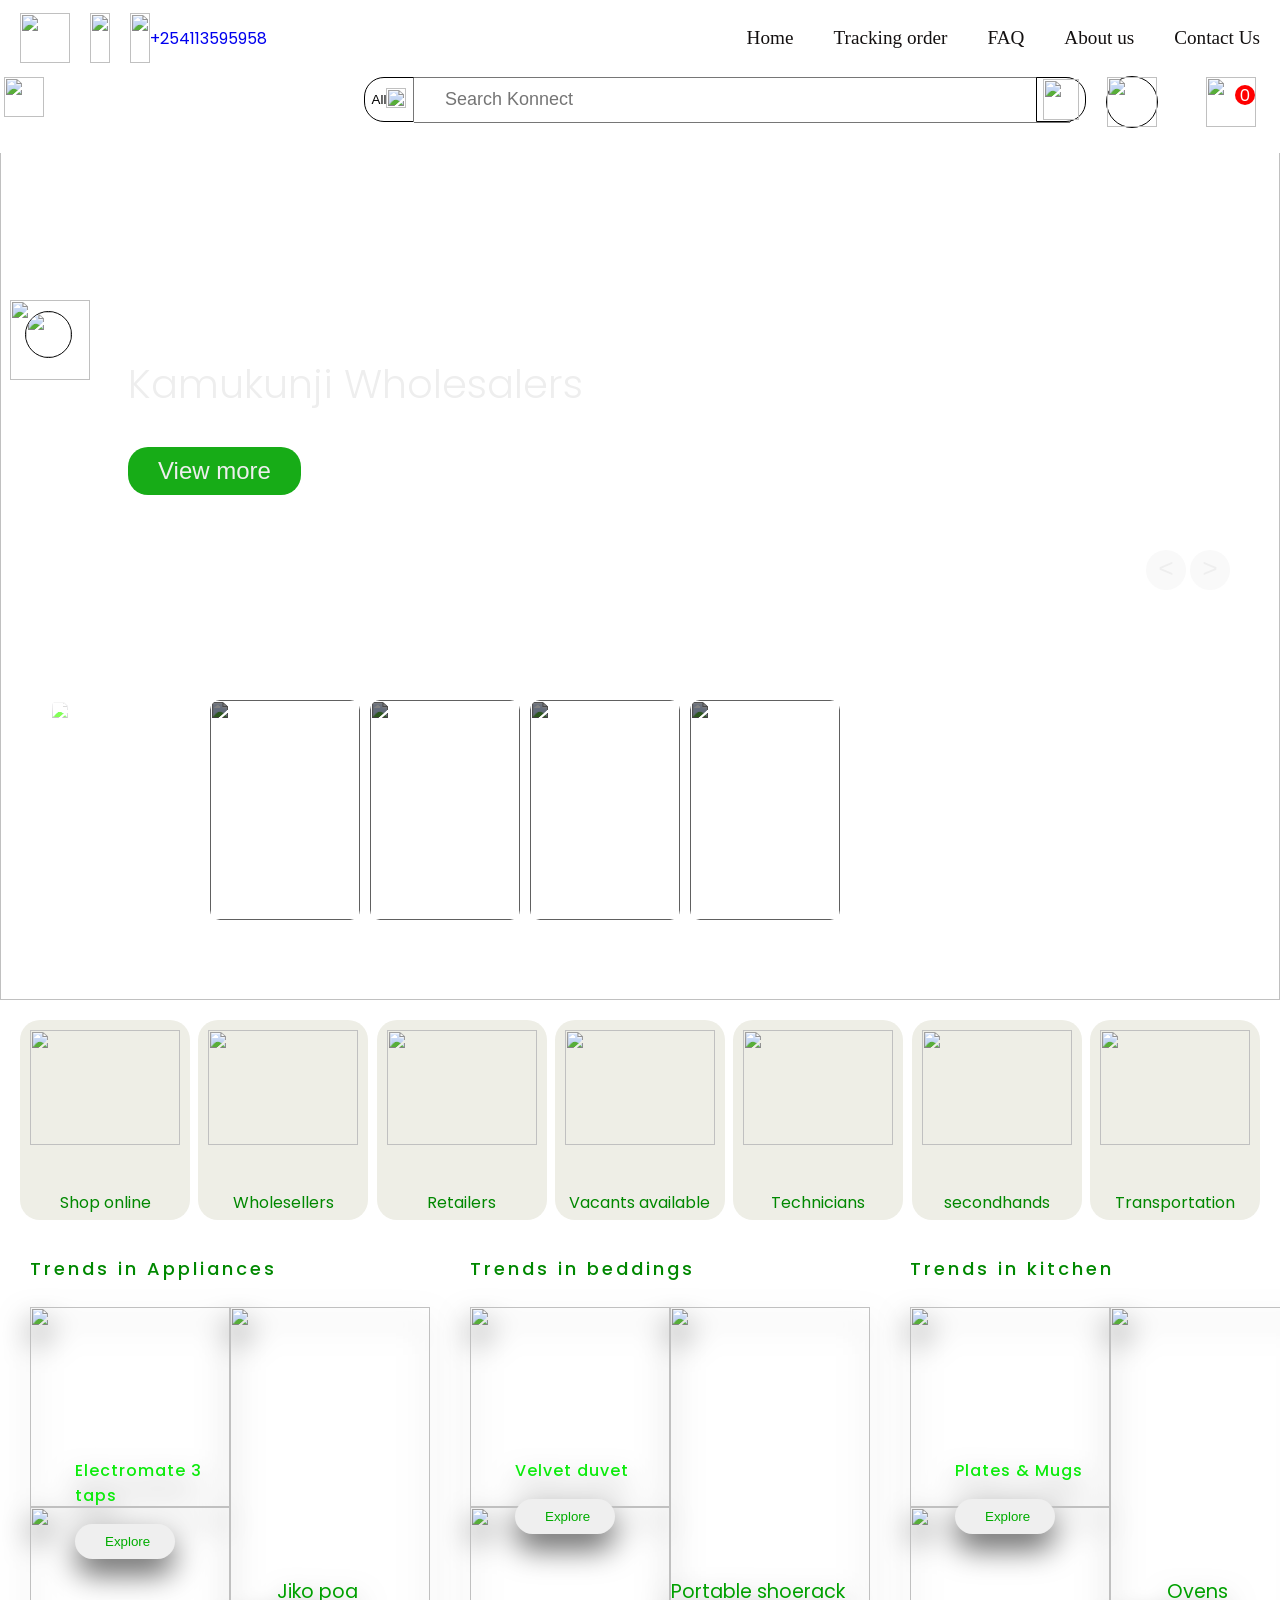
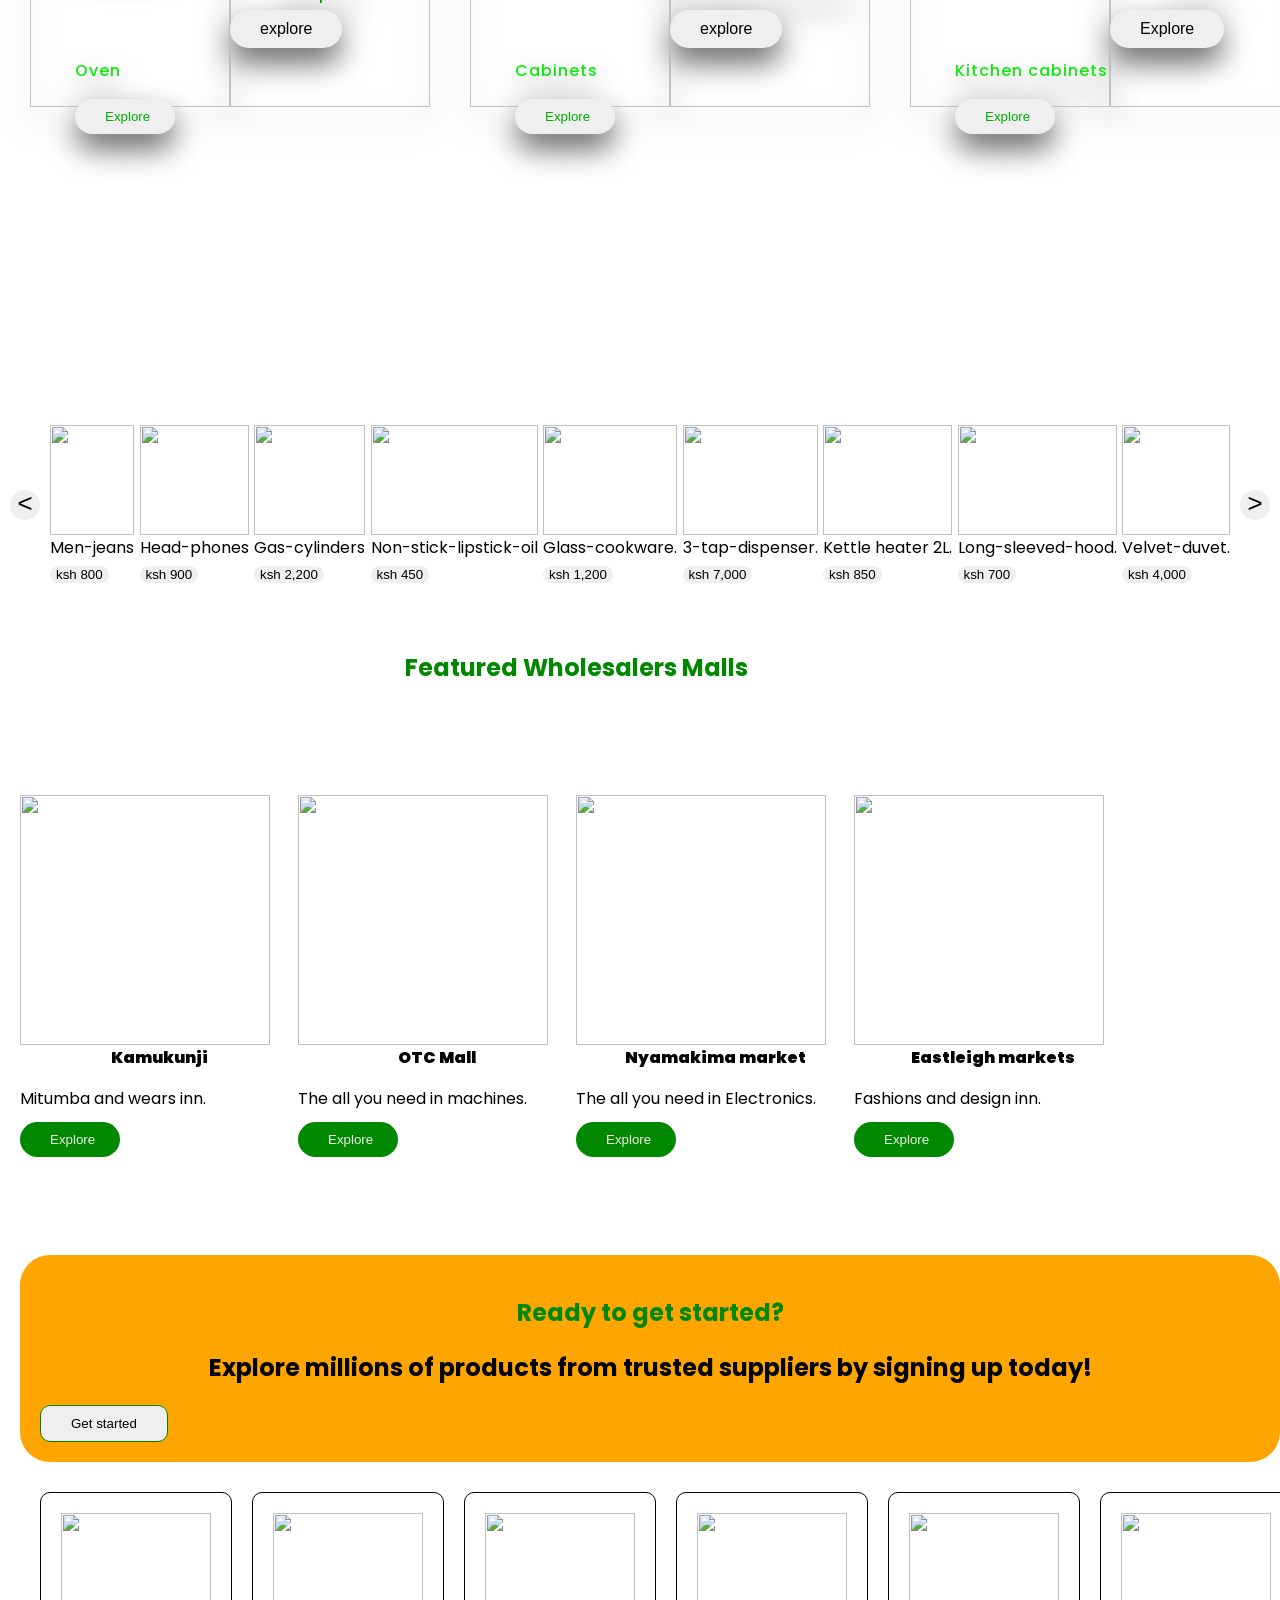
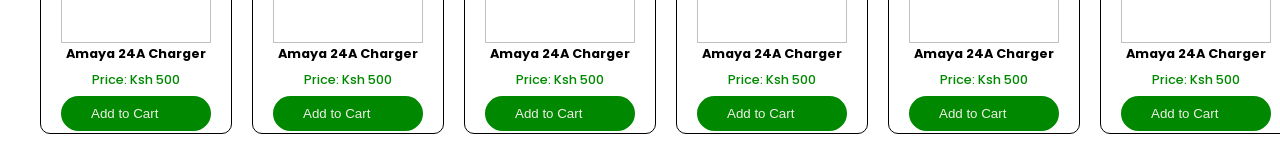
==== commit 5eb9e9a9: "Add files via upload konnect market place platform trade easiy at your hand palm" ====
--- a/kmp.html
+++ b/kmp.html
@@ -58,18 +58,20 @@
         <div class="drop-down" onclick = showList()>
           <button class="category">All <span><img src="imgs/icons/dropdown.png" alt=""></span></button>
         </div>
-        <ul>
-          <li><button><a href="#">Wholesalers</a></li></button>
-          <li><button><a href="#">Retailers</a></button></li>
-          <li><button><a href="#">Second hands</a></button></li>
-          <li><button><a href="#">Technicians</a></button></li>
-          <li><button><a href="#">Vacants</a></button></li>
-          <li><button><a href="#">Transportation</a></button></li>
-          <li><button><a href="#">shop online</a></button></li>
-          <li><button><a href="#">Services</a></button></li>
-          <li><button><a href="#">K&P Electricals</a></button></li>
-          <li><button><a href="#">Sell</a></button></li>
-        </ul>
+        <div class="search-dropdown">
+          <ul>
+            <li><button><a href="#">Wholesalers</a></li></button>
+            <li><button><a href="#">Retailers</a></button></li>
+            <li><button><a href="#">Second hands</a></button></li>
+            <li><button><a href="#">Technicians</a></button></li>
+            <li><button><a href="#">Vacants</a></button></li>
+            <li><button><a href="#">Transportation</a></button></li>
+            <li><button><a href="#">shop online</a></button></li>
+            <li><button><a href="#">Services</a></button></li>
+            <li><button><a href="#">K&P Electricals</a></button></li>
+            <li><button><a href="#">Sell</a></button></li>
+          </ul>
+        </div>
         <input type="text" placeholder="Search Konnect">
         <button class="search-button"><img src="imgs/icons/search.png" alt=""></button>
       </div>
--- a/kmp.css
+++ b/kmp.css
@@ -6,7 +6,7 @@
   background-color: white;
 }
 .header {
-  width: 90%;
+  width: 100%;
   display: flex;
   flex-direction: column;
   background-color: white;
@@ -92,7 +92,7 @@
 }
 .header-2 {
   display: grid;
-  grid-template-columns: 300px 1fr 200px;
+  grid-template-columns: 300px 1fr 130px;
   margin-right: 20px;
   height: 50%;
   width: 90%;
@@ -107,7 +107,8 @@
   object-fit: contain;
 }
 .header-2 .logo .menu {
-  display: flex;
+  position: inherit;
+  left: -60px;
 }
 .header-2 .logo .menu input {
   display: none;
@@ -125,11 +126,17 @@
   display: flex;
   justify-content: center;
   align-items: baseline;
-  width: 250px;
-  height: 350px;
-  margin-top: 20px;
+  position: absolute;
+  width: 240px;
+  height: 430px;
+  position: absolute;
+  left: -65px;
+  top: 55px;
   visibility: hidden;
-  transition: .5s ease-in-out;
+  transition: .5s ease;
+  background-color: rgb(216, 211, 211);
+  border-radius: 15px;
+  box-shadow: inset 0 0 0 1px rgba(0, 0, 0, 0.1), 0 2px 4px rgba(0, 0, 0, 0.1);
 }
 .header-2 .logo .menu-list ul {
   display: flex;
@@ -140,13 +147,7 @@
   object-fit: contain;
   position: absolute;
   width: 200px;
-  z-index: 99;
-  left: 0;
-  transition: .5 ease;
-  box-shadow: 0 0 6px rgba(0, 0, 0, .5);
-  border: 1px solid black;
-  border-radius: 20px;
-  background-color: #8b8b7e;
+  margin-top: 10px;
 }
 .header-2 .logo ul li {
   list-style: none;
@@ -161,14 +162,15 @@
   width: 200px;
   border-radius: 20px;
   border: none;
-  background-color: #eeeee6;
+  background-color: rgba(0, 0, 0, 0.5);
+  color: white;
 }
 .header-2 .logo ul li button:hover {
   background-color: #fff;
 }
 .header-2 .logo ul li a {
   text-decoration: none;
-  color: black;
+  color: rgb(224, 216, 216);
   font-size: larger;
   font-family: poppins;
   font-weight: 400;
@@ -208,33 +210,33 @@
   width: 100%;
   height: 100%;
 }
-.search ul {
+.search .search-dropdown {
+  position: absolute;
+  width: 200px;
+  height: 420px;
+  margin-top: 50px;
+  visibility: hidden;
+  background-color: rgba(48, 33, 33, 0.2);  
+}
+.search .search-dropdown ul {
   display: flex;
   flex-direction: column;
   justify-content: center;
   align-items: center;
-  border: 1px solid black;
-  box-shadow: inset 0 0 0 auto;
-  border-radius: 20px;
-  height: 450px;
-  width: 150px;
-  position: absolute;
-  transition: .5s ease-in-out;
-  background-color: transparent;
-  visibility: hidden;
-  margin-top: 50px;
-}
-.search ul li {
+  width: 100%;
+  margin-top: 0px;
+}
+.search .search-dropdown ul li {
+  position: relative;
   list-style: none;
-  margin: 2px;
-  margin-left: -25px;
-}
-.search ul li button {
-  padding: 10px 20px;
-  border-radius: 30px;
-  width: 150px;
+  margin: 1px;
+  margin-left: -79px;
+  width: 100%;
+}
+.search .search-dropdown li button {
+  width: 100%;
   height: 40px;
-  border: none;
+  border-radius: 10px;
 }
 .search ul li button:hover {
   background-color: #eee5;
@@ -859,7 +861,12 @@
   color: rgb(0, 136, 0);
   cursor: pointer;
 }
-@media (max-width: 480px){
+@media screen and (min-width: 1025px) and 
+(max-width: 1200px) {
+
+}
+@media screen and (min-width: 769px) and 
+(max-width: 1024px) {
   .header {
     width: 100%;
     height: 50px;
@@ -1120,5 +1127,624 @@
     visibility: hidden;
     overflow: hidden;
   }
+}  
+@media screen and (min-width: 481px) and
+(max-width: 768px) {
+  .header {
+    width: 100%;
+    height: 50px;
+    position: fixed;
+    margin-top: -50px;
+  }
+  .header-1 {
+    display: none;
+  }
+  .header-2 {
+    display: grid;
+    grid-template-columns: 200px 160px 50px;
+    width: 100%;
+    height: 50px;
+    border: 1px solid black;
+  }
+  .header-2 .logo .menu{
+    position: relative;
+    top: px;
+  }
+  .header-2 .search input {
+    visibility: hidden;
+  }
+  .header-2 .search .category {
+    width: 70px;
+    height: 50px;
+    border-radius: 10px;
+    border: 1px solid black;
+  }
+  .header-2 .search .search-button {
+    width: 40px;
+    height: 40px;
+    border-radius: 0px;
+    border: none;
+    position: absolute;
+    left: 330px;
+    top: 6px;
+  }
+  .cart {
+    width: 100%;
+  }
+  .cart .account {
+  width: 40px;
+  height: 40px;
+  }
+  .cart .cart-icon {
+    width: 30px;
+    height: 30px;
+    display: none;
+  }
+  .slider {
+    height: 70vh;
+    position: relative;
+    margin-top: 100px;
+    margin-top: 50px;
+  }
+  .slider .list .item .content {
+    top: 5%;
+    left: 10%;
+  }
+  .arrows {
+    right: 150px;
+    top: 90%;
+  }
+  .thumbnail {
+    height: 150px;
+  }
+  .services {
+    display: grid;
+    grid-template-columns: repeat(4, 1fr);
+    width: 100%;
+    height: auto;
+    margin-top: 0px;
+  }
+  .service-box {
+    height: 100px;
+    width: 80px;
+    padding: 10px;
+    gap: 10px;
+    margin-top: 10px;
+  }
+  .service-box a p{
+    font-size: 0.8em;
+    margin-top: 0px;
+  }
+  #products {
+    display: flex;  
+    height: 400px;
+    width: 400px;
+    margin-left: 0px;
+  }
+  .product-tab {
+    margin: 10px;
+    margin-top: 0px;
+  }
+  .product-tab .next button, .product-tab .prev button {
+    font-size: 2em;
+  }
+  .product-tab .slider{
+    display: flex;
+    height: 180px;
+    width: 100%;
+    gap: 10px;
+    overflow: hidden;
+  }
+  .product-tab .slider .item {
+    perspective: 150px;
+  }
+  .product-tab .slider .item .image {
+    height: 100px;
+    width: 100px;
+  }
+  .product-tab .slider .item .image img {
+    height: 100%;
+    width: 100%;
+    object-fit: cover;
+  }
+  .product-tab .slider .item .item-tab {
+    height: 50px;
+    width: 100%;
+  }
+  .product-tab .slider .item .item-tab p {
+    font-size: 0.9em;
+  }
+  .product-tab .slider .item .item-tab button {
+    display: flex;
+    justify-self: center;
+    align-self: center;
+    margin-top: -10px;
+    border: none;
+    border-radius: 20px;
+  }
+  .malls {
+    height: fit-content;
+    width: 100%;
+    padding: 10px;
+  }
+  .malls .pro {
+    display: grid;
+    grid-template-columns: repeat(2, 1fr);
+    gap: 10px;
+    margin-left: -10px;
+  }
+  .malls .pro .pro1 {
+    height: 300px;
+    width: 100%;
+  }
+  .malls .pro .pro1 .image {
+    width: 200px;
+    height: 200px;
+  }
+  .malls .pro .pro1 .image img {
+    width: 100%;
+    height: 100%;
+  }
+  .malls .pro .pro1 h3 {
+    margin-top: 0px;
+    font-size: 1em;
+    font-family: poppins;
+    font-weight: 900;
+    text-align: center;
+  }
+  .malls .pro .pro1 button {
+    display: flex;
+    width: 100px;
+    padding: 10px 30px;
+    border-radius: 20px;
+    border: none;
+    background-color: rgb(0, 136, 0);
+    color: #eeeee6;
+    justify-self: center;
+    margin-top: -5px;
+  }
+  .malls .pro .pro1 a {
+    text-decoration: none;
+  }
+  .get {
+    border-radius: 30px;
+    padding: 20px;
+    margin: 10px;
+    background-color: orange;
+  }
+  .get h1 {
+    font-size: 1.5em;
+    font-weight: 600;
+  }
+  .get h2 {
+    font-size: 1em;
+    font-weight: 500;
+  }
+  .get button {
+    font-size: 1em;
+    font-weight: 600;
+  }
+  .products-section .chat {
+    width: 80px;
+    height: 80px;
+    border: none;
+    position: fixed;
+    left: 10px;
+    top: 300px;
+    z-index: 999;
+  }
+  .products-section .products {
+    display: grid;
+    grid-template-columns: repeat(2, 1fr);
+    width: fit-content;
+    margin-top: 10px;
+    padding: 10px 10px;
+  }
+  .products-section .products .product-container {
+    width: 150px;
+    height: 200px;
+  }
+  .footer {
+    display: flex;
+    justify-content: space-between;
+    align-items: center;
+    height: 80px;
+    width: 100%;
+    margin-top: 10px;
+    margin-bottom: 0px;
+    position: sticky;
+    bottom: 0;
+    margin-top: 20vh;
+    background-color: white;
+    margin-top: 0px;
+  }
+  .footer .footer-box {
+    display: flex;
+    justify-content: center;
+    align-items: center;
+    flex-direction: column;
+    width: 20%;
+    height: 100%;
+  }
+  .footer .footer-box .seller {
+    display: flex;
+    flex-direction: column;
+    justify-content: space-between;
+    align-items: center;
+    height: 100%;
+    width: 100%;
+    visibility: visible;
+    margin-left: -12px;
+  }
+  .footer .footer-box .seller img {
+    width: 70%;
+    height: 70%;
+  }
+  .footer .footer-box .seller p {
+    font-size: 0.8em;
+    font-weight: 500;
+    text-align: center;
+    margin-top: 0px;
+  }
+  .footer .footer-box .list {
+    visibility: hidden;
+    overflow: hidden;
+  }
+}
+@media screen and (min-width: 297px) and
+(max-width: 480px){
+  .header {
+    width: 100%;
+    height: 50px;
+    position: fixed;
+    margin-top: -50px;
+  }
+  .header-1 {
+    display: none;
+  }
+  .header-2 {
+    display: grid;
+    grid-template-columns: 150px 50px 50px;
+    width: 100%;
+    height: 50px;
+    border: 1px solid black;
+  }
+  .header-2 .logo .menu{
+    position: relative;
+    top: 5px;
+    left: 3px;
+  }
+  .header-2 .logo .menu-list {
+    width: 160px;
+    height: 300px;
+    position: absolute;
+    top: 50px;
+    left: 0px;
+    transition: .5s ease-in-out;
+  }
+  .header-2 .logo .menu-list ul {
+    position: absolute;
+    width: 100px;
+    left: 2px;
+  }
+  .header-2 .logo .menu-list ul li {
+    margin-left: -50px;
+  }
+  .header-2 .logo ul li button {
+    padding: 7px 0px 7px 0px;
+    width: 130px;
+  }
+  .header-2 .logo ul li a {
+    font-size: 0.8em;
+    font-weight: 500;
+  }
+  .header-2 .logo .cancel {
+    margin-top: 10px;
+    position: absolute;
+    height: 20px;
+    width: 20px;
+    left: 125px;
+  }
+  .header-2 .search input {
+    visibility: hidden;
+  }
+  .header-2 .search .category {
+    width: 40px;
+    height: 30px;
+    border-radius: 10px;
+    border: 1px solid black;
+    position: absolute;
+    top: 10px;
+  }
+  .search .search-dropdown {
+    position: absolute;
+    width: 130px;
+    height: 420px;
+    margin-top: 50px;
+  }
+  .search .search-dropdown ul li {
+    margin-left: -250px;
+    width: 100%;
+  }
+  .search .search-dropdown li button {
+    width: 100%;
+    height: 30px;
+    border-radius: 10px;
+  }
+  .search ul li a {
+    font-size: 0.8em;
+  }
+  .search input {
+    height: 80%;
+    width: 100%;
+    font-size: 18px;
+    padding-left: 30px;
+    margin-left: -1px;
+  }
+  .header-2 .search .search-button {
+    width: 30px;
+    height: 30px;
+    border-radius: 0px;
+    border: none;
+    position: absolute;
+    top: 10px;
+    left: 180px;
+  }
+  .cart {
+    width: 100%;
+  }
+  .cart .account {
+    width: 25px;
+    height: 25px;
+    position: absolute;
+    left: 210px;
+  }
+  .cart .cart-icon {
+    width: 30px;
+    height: 30px;
+    display: none;
+  }
+  .slider {
+    height: 50vh;
+    position: relative;
+    margin-top: 50px;
+  }
+  .slider .list .item .content {
+    position: absolute;
+    top: 10%;
+    left: 15%;
+    width: 200px;
+    max-width: 80%;
+    z-index: 1;
+  }
+  .slider .list .item .content h2 {
+    font-size: 0.9em;
+    font-weight: 400;
+  }
+  .slider .list .item .content button {
+    padding: 5px 20px;
+    border-radius: 10px;
+    font-size: 0.9em;
+    font-weight: 400;
+  }
+  .arrows {
+    position: absolute;
+    z-index: 100;
+    right: 50%;
+    top: 90%;
+  }
+  .arrows button {
+    flex-direction: column;
+    justify-content: center;
+    align-items: center;
+    height: 26px;
+    width: 26px;
+  }
+  .thumbnail {
+    display: flex;
+    gap: 10px;
+    position: absolute;
+    bottom: 40px;
+    height: 120px;
+    width: 100%;
+    left: 30px;
+  }
+  .thumbnail .item {
+    width: 150px;
+    height: 120px;
+  }
+  .services {
+    display: grid;
+    grid-template-columns: repeat(2, 1fr);
+    width: 90%;
+    padding: 10px;
+  }
+  .service-box {
+    height: 100px;
+    width: 100px;
+    padding: 10px;
+    gap: 0px;
+    margin-top: 10px;
+    margin-left: -5px;
+  }
+  .service-box a p{
+    font-size: 0.8em;
+    margin-top: 0px;
+  }
+  #products {
+    display: flex;  
+    height: 400px;
+    width: 400px;
+    margin-left: 0px;
+  }
+  .product-tab {
+    margin: 10px;
+    margin-top: 0px;
+  }
+  .product-tab .next button, .product-tab .prev button {
+    font-size: 2em;
+  }
+  .product-tab .slider{
+    display: flex;
+    height: 100px;
+    width: 100%;
+    gap: 10px;
+    overflow: hidden;
+  }
+  .product-tab .slider .item {
+    perspective: 150px;
+  }
+  .product-tab .slider .item .image {
+    height: 100px;
+    width: 100px;
+  }
+  .product-tab .slider .item .image img {
+    height: 100%;
+    width: 100%;
+    object-fit: cover;
+  }
+  .product-tab .slider .item .item-tab {
+    height: 50px;
+    width: 100%;
+  }
+  .product-tab .slider .item .item-tab p {
+    font-size: 0.9em;
+  }
+  .product-tab .slider .item .item-tab button {
+    display: flex;
+    justify-self: center;
+    align-self: center;
+    margin-top: -10px;
+    border: none;
+    border-radius: 20px;
+  }
+  .malls {
+    height: fit-content;
+    width: 100%;
+    padding: 10px;
+  }
+  .malls .pro {
+    display: grid;
+    grid-template-columns: repeat(2, 1fr);
+    gap: 10px;
+    margin-left: -10px;
+  }
+  .malls .pro .pro1 {
+    height: 300px;
+    width: 100%;
+  }
+  .malls .pro .pro1 .image {
+    width: 200px;
+    height: 200px;
+  }
+  .malls .pro .pro1 .image img {
+    width: 100%;
+    height: 100%;
+  }
+  .malls .pro .pro1 h3 {
+    margin-top: 0px;
+    font-size: 1em;
+    font-family: poppins;
+    font-weight: 900;
+    text-align: center;
+  }
+  .malls .pro .pro1 button {
+    display: flex;
+    width: 100px;
+    padding: 10px 30px;
+    border-radius: 20px;
+    border: none;
+    background-color: rgb(0, 136, 0);
+    color: #eeeee6;
+    justify-self: center;
+    margin-top: -5px;
+  }
+  .malls .pro .pro1 a {
+    text-decoration: none;
+  }
+  .get {
+    border-radius: 30px;
+    padding: 20px;
+    margin: 10px;
+    background-color: orange;
+  }
+  .get h1 {
+    font-size: 1.5em;
+    font-weight: 600;
+  }
+  .get h2 {
+    font-size: 1em;
+    font-weight: 500;
+  }
+  .get button {
+    font-size: 1em;
+    font-weight: 600;
+  }
+  .products-section .chat {
+    width: 80px;
+    height: 80px;
+    border: none;
+    position: fixed;
+    left: 10px;
+    top: 300px;
+    z-index: 999;
+  }
+  .products-section .products {
+    display: grid;
+    grid-template-columns: repeat(2, 1fr);
+    width: fit-content;
+    margin-top: 10px;
+    padding: 10px 10px;
+  }
+  .products-section .products .product-container {
+    width: 150px;
+    height: 200px;
+  }
+  .footer {
+    display: flex;
+    justify-content: space-between;
+    align-items: center;
+    height: 80px;
+    width: 100%;
+    margin-top: 10px;
+    margin-bottom: 0px;
+    position: sticky;
+    bottom: 0;
+    margin-top: 20vh;
+    background-color: white;
+    margin-top: 0px;
+  }
+  .footer .footer-box {
+    display: flex;
+    justify-content: center;
+    align-items: center;
+    flex-direction: column;
+    width: 20%;
+    height: 100%;
+  }
+  .footer .footer-box .seller {
+    display: flex;
+    flex-direction: column;
+    justify-content: space-between;
+    align-items: center;
+    height: 100%;
+    width: 100%;
+    visibility: visible;
+    margin-left: -12px;
+  }
+  .footer .footer-box .seller img {
+    width: 70%;
+    height: 70%;
+  }
+  .footer .footer-box .seller p {
+    font-size: 0.8em;
+    font-weight: 500;
+    text-align: center;
+    margin-top: 0px;
+  }
+  .footer .footer-box .list {
+    visibility: hidden;
+    overflow: hidden;
+  }
 }
 
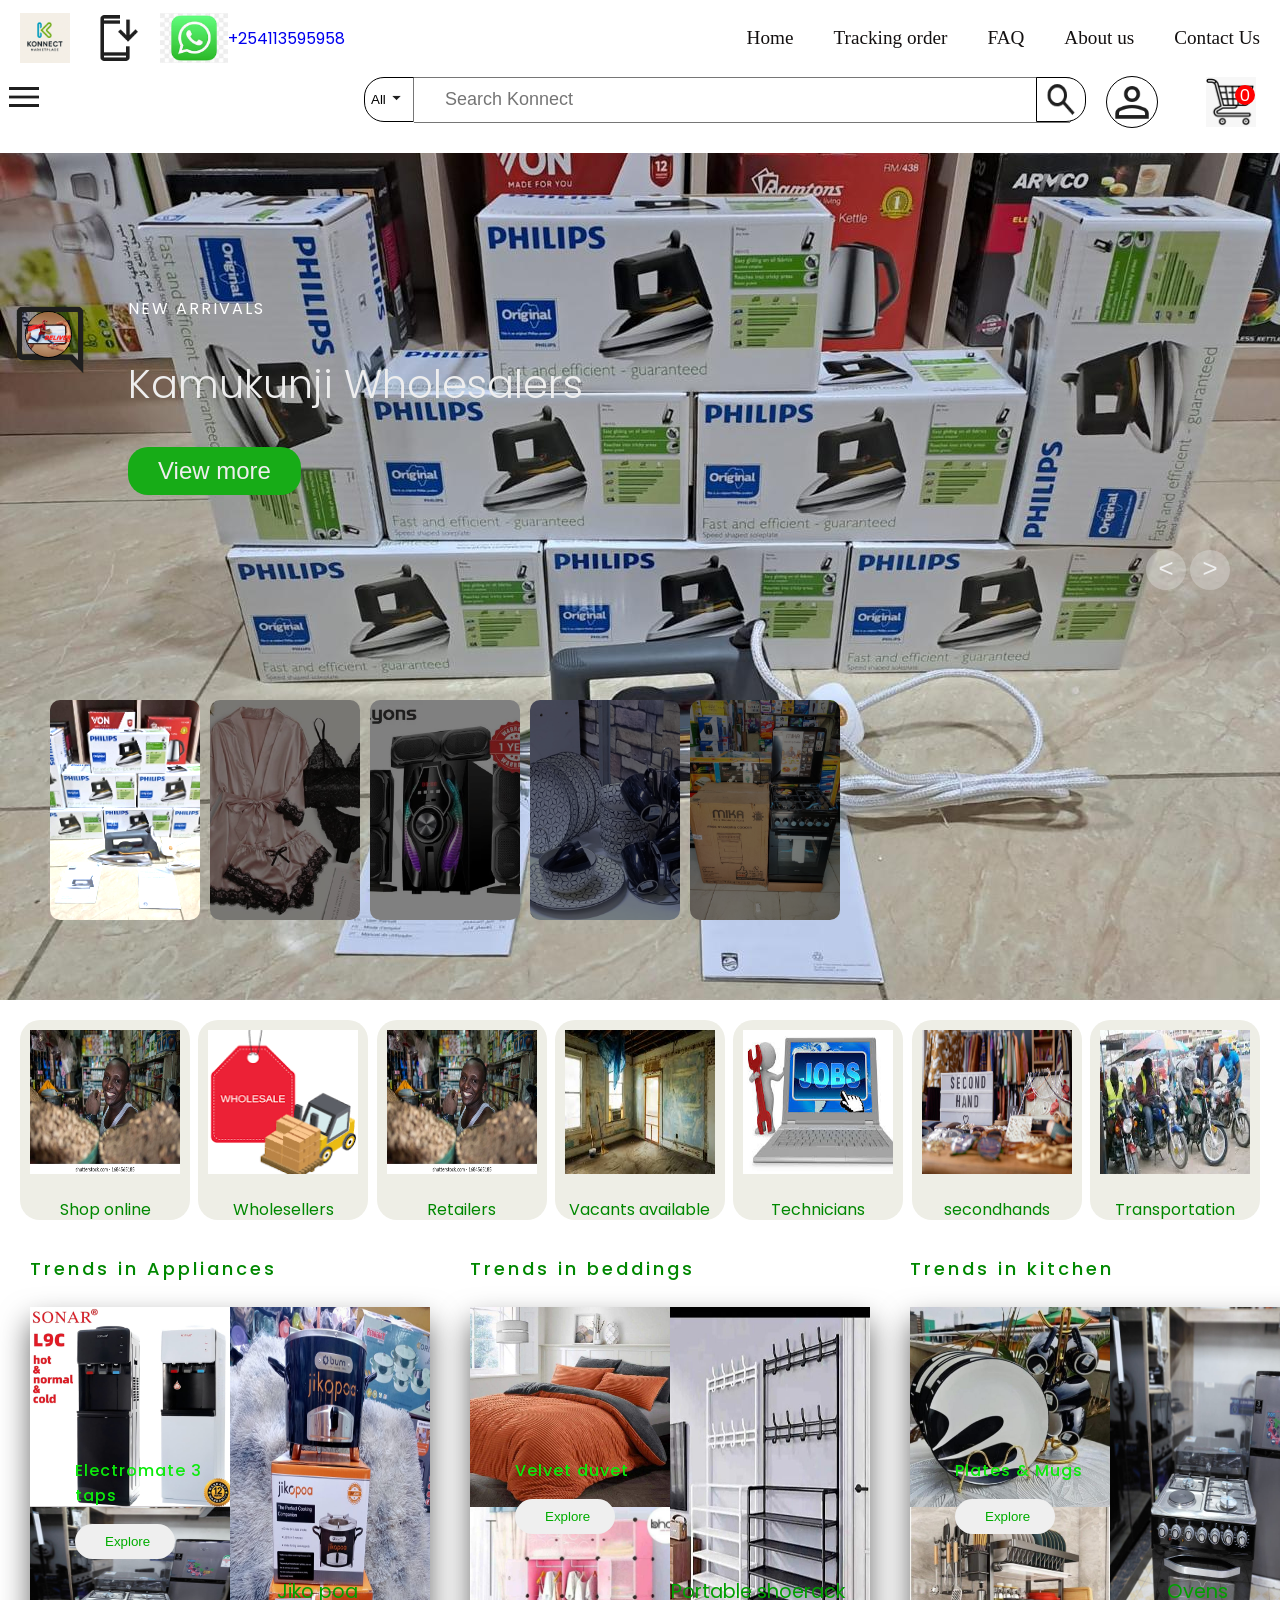
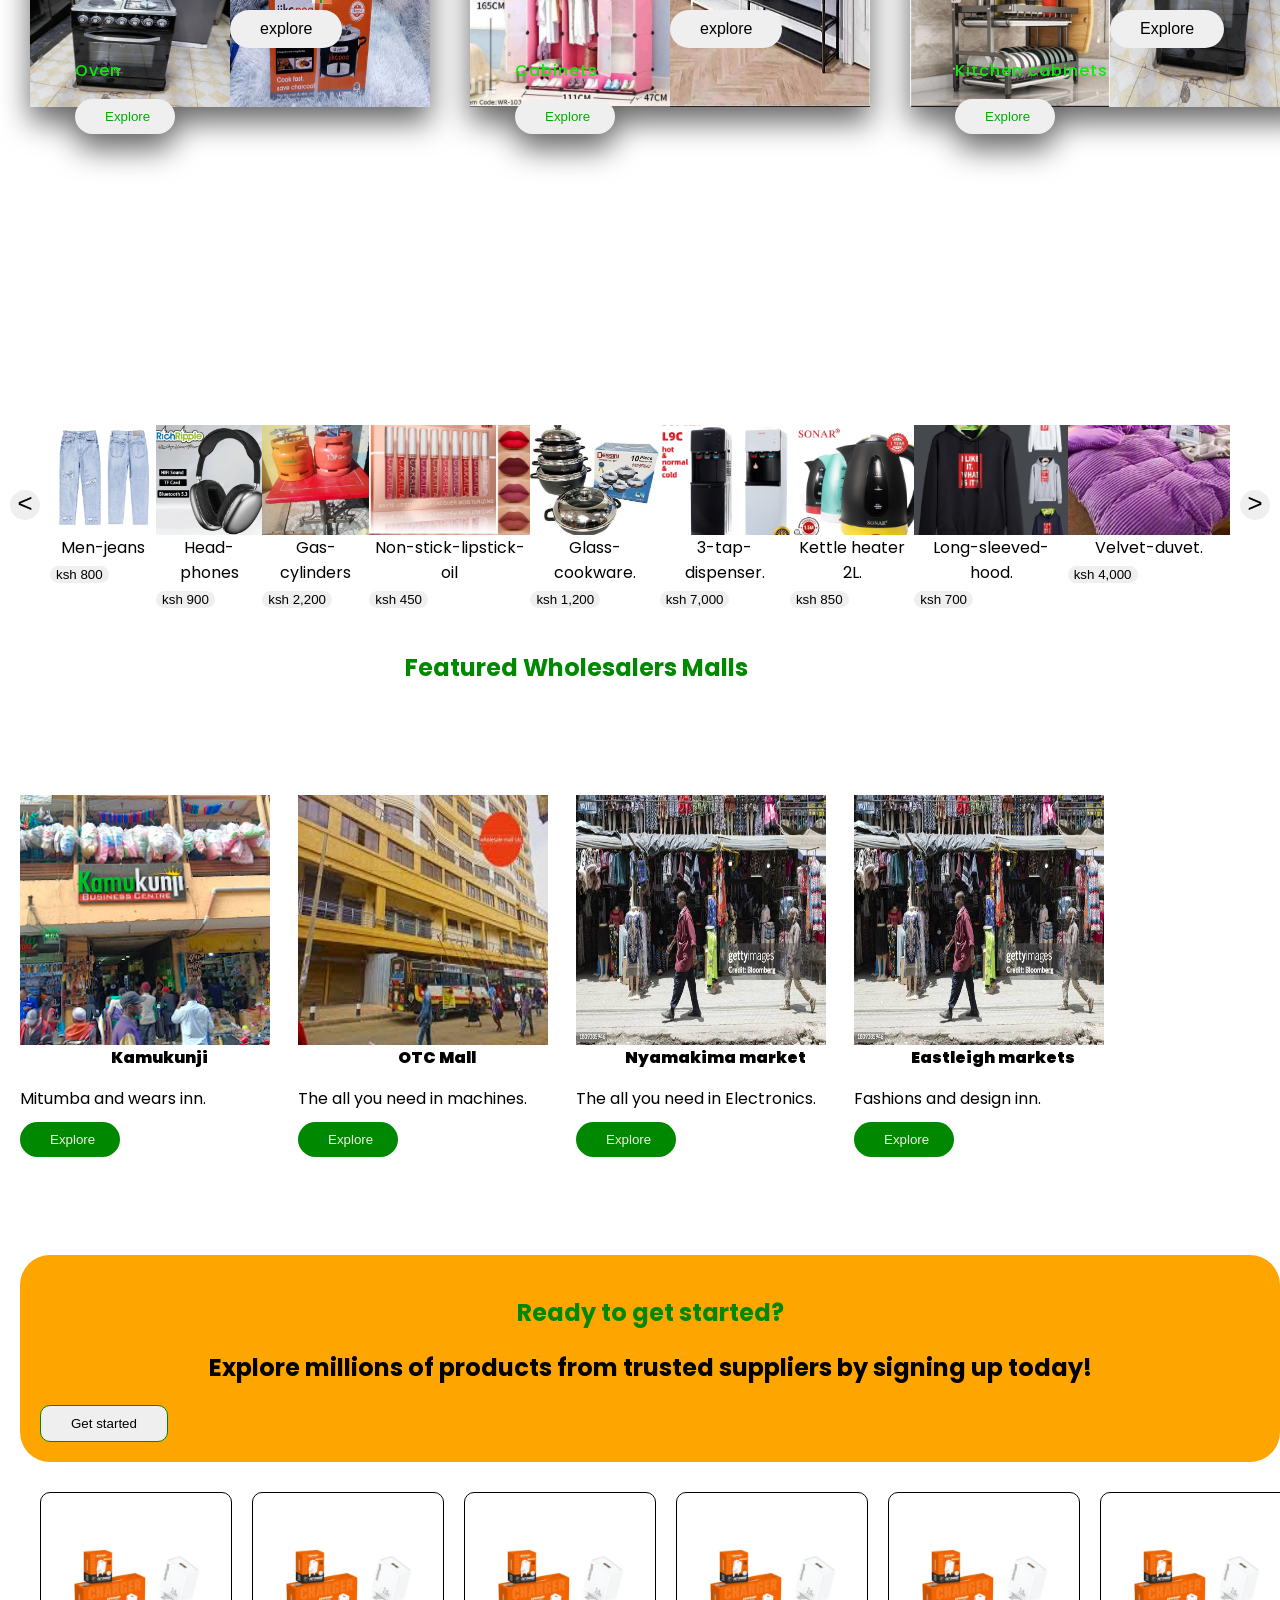
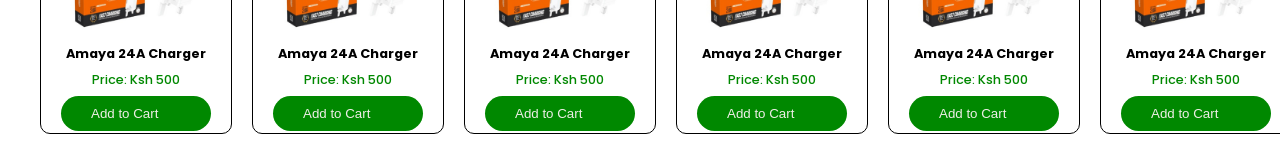
==== commit ed57a8b1: "konnect" ====
--- a/kmp.html
+++ b/kmp.html
@@ -1,533 +1,533 @@
-<!DOCTYPE html>
-<html lang="en">
-<head>
-  <meta charset="UTF-8">
-  <meta name="viewport" content="width=device-width, initial-scale=1.0">
-  <link rel="stylesheet" href="kmp.css">
-  <title>kmp.store</title>
-</head>
-<body class="">
-  <header class="header">
-    <div class="header-1">
-      <div class="seller">
-        <div class="logo">
-          <img src="imgs/icons/kmp logo.png" alt="">
-        </div>
-        <div class="mobile">
-          <img src="imgs/icons/dowload app.png" alt="">
-        </div>
-        <div class="caller-center">
-          <a href="tel:+254113595958">
-            <img src="imgs/icons/download.jpeg" alt="">
-            <p>+254113595958</p>
-          </a>
-        </div>
-      </div>
-      <div class="nav">
-        <ul>
-          <li><a href="#">Home</a></li>
-          <li><a href="#">Tracking order</a></li>
-          <li><a href="#">FAQ</a></li>
-          <li><a href="#">About us</a></li>
-          <li><a href="#">Contact Us</a></li>
-        </ul>
-      </div>
-    </div>
-    <div class="header-2">
-      <div class="logo">
-        <div class="menu" onclick = showSidebar()>
-          <img src="imgs/icons/menu.png" alt="">
-        </div>
-        <div class="menu-list">
-          <ul>
-            <li><button><a href="#">Electronics</a></button></li>
-            <li><button><a href="#">Furnitures</a></button></li>
-            <li><button><a href="#">Kitchen appliances</a></button></li>
-            <li><button><a href="#">Fashions & design</a></button></li>
-            <li><button><a href="#">Second hands</a></button></li>
-            <li><button><a href="#">Vacants</a></button></li>
-            <li><button><a href="#">Transportation</a></button></li>
-            <li><button><a href="#">Technicians</a></button></li>
-          </ul>
-          <div class="cancel" onclick = hideSidebar()>
-            <img src="imgs/icons/cancel.png" alt="">
-          </div>
-        </div>
-      </div>
-      <div class="search">
-        <div class="drop-down" onclick = showList()>
-          <button class="category">All <span><img src="imgs/icons/dropdown.png" alt=""></span></button>
-        </div>
-        <div class="search-dropdown">
-          <ul>
-            <li><button><a href="#">Wholesalers</a></li></button>
-            <li><button><a href="#">Retailers</a></button></li>
-            <li><button><a href="#">Second hands</a></button></li>
-            <li><button><a href="#">Technicians</a></button></li>
-            <li><button><a href="#">Vacants</a></button></li>
-            <li><button><a href="#">Transportation</a></button></li>
-            <li><button><a href="#">shop online</a></button></li>
-            <li><button><a href="#">Services</a></button></li>
-            <li><button><a href="#">K&P Electricals</a></button></li>
-            <li><button><a href="#">Sell</a></button></li>
-          </ul>
-        </div>
-        <input type="text" placeholder="Search Konnect">
-        <button class="search-button"><img src="imgs/icons/search.png" alt=""></button>
-      </div>
-      <div class="cart">
-        <div class="account">
-          <img src="imgs/icons/account.png" alt="">
-        </div>
-        <div class="cart-icon">
-          <img src="imgs/icons/cart.png" alt="">
-          <span>0</span>
-        </div>
-      </div>
-    </div>
-  </header>
-  <div class="slider">
-    <div class="list">
-      <div class="item active">
-        <img src="imgs/electronics/iron boxes.jpg" alt="">
-        <div class="content">
-          <p>NEW ARRIVALS</p>
-          <h2>Kamukunji Wholesalers</h2>
-          <button>View more</button>
-        </div>
-      </div>
-      <div class="item">
-        <img src="imgs/Fashion/arrival.webp" alt="">
-        <div class="content">
-          <p>NEW ARRIVALS</p>
-          <h2>Eastleigh Wholesalers</h2>
-          <button>View more</button>
-        </div>
-      </div>
-      <div class="item">
-        <img src="imgs/electronics/woofer.webp" alt="">
-        <div class="content">
-          <p>NEW ARRIVALS</p>
-          <h2>OTC Wholesalers</h2>
-          <button>View more</button>
-        </div>
-      </div>
-      <div class="item">
-        <img src="imgs/electronics/kitch.jpg" alt="">
-        <div class="content">
-          <p>NEW ARRIVALS</p>
-          <h2>Electronics Wholesalers</h2>
-          <button>View more</button>
-        </div>
-      </div>
-      <div class="item">
-        <img src="imgs/electronics/frizz.jpg" alt="">
-        <div class="content">
-          <p>NEW ARRIVALS</p>
-          <h2>Kamukunji Wholesalers</h2>
-          <button>View more</button>
-        </div>
-      </div>
-    </div>
-    <div class="arrows">
-      <button id="prev"><</button>
-      <button id="next">></button>
-    </div>
-    <div class="thumbnail">
-      <div class="item active">
-        <img src="imgs/electronics/iron boxes.jpg" alt="">
-        <div>
-          <p></p>
-        </div>
-      </div>
-      <div class="item">
-        <img src="imgs/Fashion/arrival.webp" alt="">
-      </div>
-      <div class="item">
-        <img src="imgs/electronics/woofer.webp" alt="">
-      </div>
-      <div class="item">
-        <img src="imgs/electronics/kitch.jpg" alt="">
-      </div>
-      <div class="item">
-        <img src="imgs/electronics/frizz.jpg" alt="">
-      </div>
-    </div>
-  </div>
-  <section class="services">
-    <div class="service-box">
-      <img src="imgs/icons/retail.webp" alt="">
-      <a href="brand.html"><p>Shop online</p></a>
-    </div>
-    <div class="service-box">
-      <img src="imgs/icons/wholesale.png" alt="">
-      <a href="wholesale.html"><p>Wholesellers</p></a>
-    </div>
-    <div class="service-box">
-      <img src="imgs/icons/retail.webp" alt="">
-      <a href="retail.html"><p>Retailers</p></a>
-    </div>
-    <div class="service-box">
-      <img src="imgs/icons/vacants.jpg" alt="">
-      <a href="vacant.html"><p>Vacants available</p></a>
-    </div>
-    <div class="service-box">
-      <img src="imgs/icons/jobs.jpg" alt="">
-      <a href="technician.html"><p>Technicians</p></a>
-    </div>
-    <div class="service-box">
-      <img src="imgs/icons/second.jpg" alt="">
-      <a href="secondhand.html"><p>secondhands</p></a>
-    </div>
-    <div class="service-box">
-      <img src="imgs/icons/transport.jpg" alt="">
-      <a href="transportation.html"><p>Transportation</p></a>
-    </div>
-  </section>
-  <section class="category">
-    <div class="category-1">
-      <h1>Trends in Appliances </h1>
-      <div id="products">
-        <div class="product-list-1">
-          <div class="container">
-            <div class="item">
-              <img src="imgs/img/3tap dispenser.jpg" alt="">
-            </div>
-            <div class="list">
-              <p>Electromate 3 taps</p>
-              <button>Explore</button>
-            </div>
-          </div>
-          <div class="container">
-            <div class="item">
-              <img src="imgs/img/oven.jpg" alt="">
-            </div>
-            <div class="list">
-              <p>Oven</p>
-              <button>Explore</button>
-            </div>
-          </div>
-        </div>
-        <div class="product-list-2">
-          <div class="container">
-            <div class="item">
-              <img src="imgs/img/jiko poa.jpg" alt="">
-            </div>
-            <div class="list">
-              <p>Jiko poa</p>
-              <button>explore</button>
-            </div>
-          </div>
-        </div>
-      </div>
-    </div>
-    <div class="category-1">
-      <h1>Trends in beddings</h1>
-      <div id="products">
-        <div class="product-list-1">
-          <div class="container">
-            <div class="item">
-              <img src="imgs/Furnitures/velvet.jpg" alt="">
-            </div>
-            <div class="list">
-              <p>Velvet duvet</p>
-              <button>Explore</button>
-            </div>
-          </div>
-          <div class="container">
-            <div class="item">
-              <img src="imgs/Furnitures/cabinet.jpg" alt="">
-            </div>
-            <div class="list">
-              <p>Cabinets</p>
-              <button>Explore</button>
-            </div>
-          </div>
-        </div>
-        <div class="product-list-2">
-          <div class="container">
-            <div class="item">
-              <img src="imgs/Furnitures/shoeracks (2).jpg" alt="">
-            </div>
-            <div class="list">
-              <p>Portable shoerack</p>
-              <button>explore</button>
-            </div>
-          </div>
-        </div>
-      </div>
-    </div>
-    <div class="category-1">
-      <h1>Trends in kitchen</h1>
-      <div id="products">
-        <div class="product-list-1">
-          <div class="container">
-            <div class="item">
-              <img src="imgs/home&kitchen/plates.jpg" alt="">
-            </div>
-            <div class="list">
-              <p>Plates & Mugs</p>
-              <button>Explore</button>
-            </div>
-          </div>
-          <div class="container">
-            <div class="item">
-              <img src="imgs/home&kitchen/utencil stand.jpg" alt="">
-            </div>
-            <div class="list">
-              <p>Kitchen cabinets</p>
-              <button>Explore</button>
-            </div>
-          </div>
-        </div>
-        <div class="product-list-2">
-          <div class="container">
-            <div class="item">
-              <img src="imgs/home&kitchen/oven.jpg" alt="">
-            </div>
-            <div class="list">
-              <p>Ovens </p>
-              <button>Explore</button>
-            </div>
-          </div>
-        </div>
-      </div>
-    </div>
-  </section>
-  <section class="product-tab">
-    <div class="next">
-      <button><</button>
-    </div>
-    <div class="slider">
-      <div class="item">
-        <div class="image">
-          <img src="imgs/Fashion/mens-jeans.webp" alt="">
-        </div>
-        <div class="item-tab">
-          <p>Men-jeans</p>
-          <button>ksh 800</button>
-        </div>
-      </div>
-      <div class="item">
-        <div class="image">
-          <img src="imgs/electronics/headphones.webp" alt="">
-        </div>
-        <div class="item-tab">
-          <p>Head-phones</p>
-          <button>ksh 900</button>
-        </div>
-      </div>
-      <div class="item">
-        <div class="image">
-          <img src="imgs/Furnitures/gas cylinder.jpg" alt="">
-        </div>
-        <div class="item-tab">
-          <p>Gas-cylinders</p>
-          <button>ksh 2,200</button>
-        </div>
-      </div>
-      <div class="item">
-        <div class="image">
-          <img src="imgs/Health/10pcs lipsticks lasting nonstick.webp" alt="">
-        </div>
-        <div class="item-tab">
-          <p>Non-stick-lipstick-oil</p>
-          <button>ksh 450</button>
-        </div>
-      </div>
-      <div class="item">
-        <div class="image">
-          <img src="imgs/home&kitchen/glass cookware.jpg" alt="">
-        </div>
-        <div class="item-tab">
-          <p>Glass-cookware.</p>
-          <button>ksh 1,200</button>
-        </div>
-      </div>
-      <div class="item">
-        <div class="image">
-          <img src="imgs/img/3tap dispenser.jpg" alt="">
-        </div>
-        <div class="item-tab">
-          <p>3-tap-dispenser.</p>
-          <button>ksh 7,000</button>
-        </div>
-      </div>
-      <div class="item">
-        <div class="image">
-          <img src="imgs/electronics/kettle.webp" alt="">
-        </div>
-        <div class="item-tab">
-          <p>Kettle heater 2L.</p>
-          <button>ksh 850</button>
-        </div>
-      </div>
-      <div class="item">
-        <div class="image">
-          <img src="imgs/Fashion/1679749396644bc1aaf58ac4f42f8bc8e470ffbbbcb9c.webp" alt="">
-        </div>
-        <div class="item-tab">
-          <p>Long-sleeved-hood.</p>
-          <button>ksh 700</button>
-        </div>
-      </div>
-      <div class="item">
-        <div class="image">
-          <img src="imgs/Furnitures/IMG-20250722-WA0036.jpg" alt="">
-        </div>
-        <div class="item-tab">
-          <p>Velvet-duvet.</p>
-          <button>ksh 4,000</button>
-        </div>
-      </div>
-    </div>
-    <div class="prev">
-      <button>></button>
-    </div>
-  </section> 
-  <section class="malls">
-    <h2>Featured Wholesalers Malls</h2>
-    <div class="pro">
-      <div class="pro1">
-        <div class="image">
-          <img src="imgs/icons/kamukunji trade center.jpg" alt="">
-        </div>
-        <h3>Kamukunji</h3>
-        <p>Mitumba and wears inn.</p>
-        <a href="#"><button>Explore</button></a>
-      </div>
-      <div class="pro1">
-        <div class="image">
-          <img src="imgs/icons/otc.jpg" alt="">
-        </div>
-        <h3>OTC Mall</h3>
-        <p>The all you need in machines.</p>
-        <a href="#"><button>Explore</button></a>
-      </div>
-      <div class="pro1">
-        <div class="image">
-          <img src="imgs/icons/eastleigh.jpg">
-        </div>
-        <h3>Nyamakima market</h3>
-        <p>The all you need in Electronics.</p>
-        <a href="#"><button>Explore</button></a>
-      </div>
-      <div class="pro1">
-        <div class="image">
-          <img src="imgs/icons/eastleigh.jpg">
-        </div>
-        <h3>Eastleigh markets</h3>
-        <p>Fashions and design inn.</p>
-        <a href="#"><button>Explore</button></a>
-      </div>
-    </div>
-  </section>
-  <section class="get">
-    <h1>Ready to get  started?</h1>
-    <h2>Explore millions of products from trusted suppliers by signing up today!</h2>
-    <button>Get started</button>
-  </section>
-  <section class="products-section">
-    <div class="chat">
-      <img class="chat-icon" src="imgs/icons/chat.png" alt="">
-      <span><img src="imgs/icons/delivery.avif" alt=""></span>
-    </div>
-    <div class="products">
-      <div class="product-container">
-        <img src="imgs/electronics/amaya-24a-charger.jpg" alt="">
-        <h3>Amaya 24A Charger</h3>
-        <p>Price: Ksh 500</p>
-        <button>Add to Cart</button>
-      </div>
-      <div class="product-container">
-        <img src="imgs/electronics/amaya-24a-charger.jpg" alt="">
-        <h3>Amaya 24A Charger</h3>
-        <p>Price: Ksh 500</p>
-        <button>Add to Cart</button>
-      </div>
-      <div class="product-container">
-        <img src="imgs/electronics/amaya-24a-charger.jpg" alt="">
-        <h3>Amaya 24A Charger</h3>
-        <p>Price: Ksh 500</p>
-        <button>Add to Cart</button>
-      </div>
-      <div class="product-container">
-        <img src="imgs/electronics/amaya-24a-charger.jpg" alt="">
-        <h3>Amaya 24A Charger</h3>
-        <p>Price: Ksh 500</p>
-        <button>Add to Cart</button>
-      </div>
-      <div class="product-container">
-        <img src="imgs/electronics/amaya-24a-charger.jpg" alt="">
-        <h3>Amaya 24A Charger</h3>
-        <p>Price: Ksh 500</p>
-        <button>Add to Cart</button>
-      </div>
-      <div class="product-container">
-        <img src="imgs/electronics/amaya-24a-charger.jpg" alt="">
-        <h3>Amaya 24A Charger</h3>
-        <p>Price: Ksh 500</p>
-        <button>Add to Cart</button>
-      </div>
-    </div>
-  </section>
-  <section class="footer">
-    <div class="footer-box">
-      <div class="seller">
-        <img src="imgs/icons/add photo (1).png" alt="">
-        <p>Sell</p>
-      </div>
-      <div class="list">
-        <h1>Shoping Guide</h1>
-        <span><a href=""> How to apply aftersale/Refund.</a></span>
-        <span><a href="">How to shop on kmp?</a></span>
-        <span><a href="">How to be become a seller?</a></span>
-        <span><a href="">After sale policy.</a></span>
-      </div>
-    </div>
-    <div class="footer-box">
-      <div class="seller">
-        <img src="imgs/icons/caller.png" alt="">
-        <p>Help center</p>
-      </div>
-      <div class="list">
-        <h1>Help center</h1>
-        <span><a href="#">Account Settings.</a></span>
-        <span><a href="#">After sale policy.</a></span>
-        <span><a href="#">Terms and Conditions.</a></span>
-        <span><a href="#">Appeal.</a></span>
-      </div>
-    </div>
-    <div class="footer-box">
-      <div class="seller">
-        <img src="imgs/icons/shop.png" alt="">
-        <p>My shop</p>
-      </div>
-      <div class="list">
-        <h1>Bussiness</h1>
-        <span><a href="#">Become a seller.</a></span>
-        <span><a href="#">Market with us.</a></span>
-        <span><a href="#">Meet with suppliers.</a></span>
-        <span><a href="#">Advertise you products.</a></span>
-      </div>
-    </div>
-    <div class="footer-box">
-      <div class="seller">
-        <img src="imgs/icons/cart.png" alt="">
-        <p>Orders</p>
-      </div>
-      <div class="list">
-        <h1>My Kitchen</h1>
-        <span><a href="#">Orders.</a></span>
-        <span><a href="#">Track delivery.</a></span>
-        <span><a href="#">Appeal.</a></span>
-        <span><a href="#">Delivery & shipping.</a></span> 
-      </div> 
-    </div>
-  </section>
-
-
-
-  <script src="kmp.js"></script>
-</body>
+<!DOCTYPE html>
+<html lang="en">
+<head>
+  <meta charset="UTF-8">
+  <meta name="viewport" content="width=device-width, initial-scale=1.0">
+  <link rel="stylesheet" href="kmp.css">
+  <title>kmp.store</title>
+</head>
+<body class="">
+  <header class="header">
+    <div class="header-1">
+      <div class="seller">
+        <div class="logo">
+          <img src="imgs/icons/kmp logo.png" alt="">
+        </div>
+        <div class="mobile">
+          <img src="imgs/icons/dowload app.png" alt="">
+        </div>
+        <div class="caller-center">
+          <a href="tel:+254113595958">
+            <img src="imgs/icons/download.jpeg" alt="">
+            <p>+254113595958</p>
+          </a>
+        </div>
+      </div>
+      <div class="nav">
+        <ul>
+          <li><a href="#">Home</a></li>
+          <li><a href="#">Tracking order</a></li>
+          <li><a href="#">FAQ</a></li>
+          <li><a href="#">About us</a></li>
+          <li><a href="#">Contact Us</a></li>
+        </ul>
+      </div>
+    </div>
+    <div class="header-2">
+      <div class="logo">
+        <div class="menu" onclick = showSidebar()>
+          <img src="imgs/icons/menu.png" alt="">
+        </div>
+        <div class="menu-list">
+          <ul>
+            <li><button><a href="#">Electronics</a></button></li>
+            <li><button><a href="#">Furnitures</a></button></li>
+            <li><button><a href="#">Kitchen appliances</a></button></li>
+            <li><button><a href="#">Fashions & design</a></button></li>
+            <li><button><a href="#">Second hands</a></button></li>
+            <li><button><a href="#">Vacants</a></button></li>
+            <li><button><a href="#">Transportation</a></button></li>
+            <li><button><a href="#">Technicians</a></button></li>
+          </ul>
+          <div class="cancel" onclick = hideSidebar()>
+            <img src="imgs/icons/cancel.png" alt="">
+          </div>
+        </div>
+      </div>
+      <div class="search">
+        <div class="drop-down" onclick = showList()>
+          <button class="category">All <span><img src="imgs/icons/dropdown.png" alt=""></span></button>
+        </div>
+        <div class="search-dropdown">
+          <ul>
+            <li><button><a href="#">Wholesalers</a></li></button>
+            <li><button><a href="#">Retailers</a></button></li>
+            <li><button><a href="#">Second hands</a></button></li>
+            <li><button><a href="#">Technicians</a></button></li>
+            <li><button><a href="#">Vacants</a></button></li>
+            <li><button><a href="#">Transportation</a></button></li>
+            <li><button><a href="#">shop online</a></button></li>
+            <li><button><a href="#">Services</a></button></li>
+            <li><button><a href="#">K&P Electricals</a></button></li>
+            <li><button><a href="#">Sell</a></button></li>
+          </ul>
+        </div>
+        <input type="text" placeholder="Search Konnect">
+        <button class="search-button"><img src="imgs/icons/search.png" alt=""></button>
+      </div>
+      <div class="cart">
+        <div class="account">
+          <img src="imgs/icons/account.png" alt="">
+        </div>
+        <div class="cart-icon">
+          <img src="imgs/icons/cart.png" alt="">
+          <span>0</span>
+        </div>
+      </div>
+    </div>
+  </header>
+  <div class="slider">
+    <div class="list">
+      <div class="item active">
+        <img src="imgs/electronics/iron boxes.jpg" alt="">
+        <div class="content">
+          <p>NEW ARRIVALS</p>
+          <h2>Kamukunji Wholesalers</h2>
+          <button>View more</button>
+        </div>
+      </div>
+      <div class="item">
+        <img src="imgs/Fashion/arrival.webp" alt="">
+        <div class="content">
+          <p>NEW ARRIVALS</p>
+          <h2>Eastleigh Wholesalers</h2>
+          <button>View more</button>
+        </div>
+      </div>
+      <div class="item">
+        <img src="imgs/electronics/woofer.webp" alt="">
+        <div class="content">
+          <p>NEW ARRIVALS</p>
+          <h2>OTC Wholesalers</h2>
+          <button>View more</button>
+        </div>
+      </div>
+      <div class="item">
+        <img src="imgs/electronics/kitch.jpg" alt="">
+        <div class="content">
+          <p>NEW ARRIVALS</p>
+          <h2>Electronics Wholesalers</h2>
+          <button>View more</button>
+        </div>
+      </div>
+      <div class="item">
+        <img src="imgs/electronics/frizz.jpg" alt="">
+        <div class="content">
+          <p>NEW ARRIVALS</p>
+          <h2>Kamukunji Wholesalers</h2>
+          <button>View more</button>
+        </div>
+      </div>
+    </div>
+    <div class="arrows">
+      <button id="prev"><</button>
+      <button id="next">></button>
+    </div>
+    <div class="thumbnail">
+      <div class="item active">
+        <img src="imgs/electronics/iron boxes.jpg" alt="">
+        <div>
+          <p></p>
+        </div>
+      </div>
+      <div class="item">
+        <img src="imgs/Fashion/arrival.webp" alt="">
+      </div>
+      <div class="item">
+        <img src="imgs/electronics/woofer.webp" alt="">
+      </div>
+      <div class="item">
+        <img src="imgs/electronics/kitch.jpg" alt="">
+      </div>
+      <div class="item">
+        <img src="imgs/electronics/frizz.jpg" alt="">
+      </div>
+    </div>
+  </div>
+  <section class="services">
+    <div class="service-box">
+      <img src="imgs/icons/retail.webp" alt="">
+      <a href="brand.html"><p>Shop online</p></a>
+    </div>
+    <div class="service-box">
+      <img src="imgs/icons/wholesale.png" alt="">
+      <a href="wholesale.html"><p>Wholesellers</p></a>
+    </div>
+    <div class="service-box">
+      <img src="imgs/icons/retail.webp" alt="">
+      <a href="retail.html"><p>Retailers</p></a>
+    </div>
+    <div class="service-box">
+      <img src="imgs/icons/vacants.jpg" alt="">
+      <a href="vacant.html"><p>Vacants available</p></a>
+    </div>
+    <div class="service-box">
+      <img src="imgs/icons/jobs.jpg" alt="">
+      <a href="technician.html"><p>Technicians</p></a>
+    </div>
+    <div class="service-box">
+      <img src="imgs/icons/second.jpg" alt="">
+      <a href="secondhand.html"><p>secondhands</p></a>
+    </div>
+    <div class="service-box">
+      <img src="imgs/icons/transport.jpg" alt="">
+      <a href="transportation.html"><p>Transportation</p></a>
+    </div>
+  </section>
+  <section class="category">
+    <div class="category-1">
+      <h1>Trends in Appliances </h1>
+      <div id="products">
+        <div class="product-list-1">
+          <div class="container">
+            <div class="item">
+              <img src="imgs/img/3tap dispenser.jpg" alt="">
+            </div>
+            <div class="list">
+              <p>Electromate 3 taps</p>
+              <button>Explore</button>
+            </div>
+          </div>
+          <div class="container">
+            <div class="item">
+              <img src="imgs/img/oven.jpg" alt="">
+            </div>
+            <div class="list">
+              <p>Oven</p>
+              <button>Explore</button>
+            </div>
+          </div>
+        </div>
+        <div class="product-list-2">
+          <div class="container">
+            <div class="item">
+              <img src="imgs/img/jiko poa.jpg" alt="">
+            </div>
+            <div class="list">
+              <p>Jiko poa</p>
+              <button>explore</button>
+            </div>
+          </div>
+        </div>
+      </div>
+    </div>
+    <div class="category-1">
+      <h1>Trends in beddings</h1>
+      <div id="products">
+        <div class="product-list-1">
+          <div class="container">
+            <div class="item">
+              <img src="imgs/Furnitures/velvet.jpg" alt="">
+            </div>
+            <div class="list">
+              <p>Velvet duvet</p>
+              <button>Explore</button>
+            </div>
+          </div>
+          <div class="container">
+            <div class="item">
+              <img src="imgs/Furnitures/cabinet.jpg" alt="">
+            </div>
+            <div class="list">
+              <p>Cabinets</p>
+              <button>Explore</button>
+            </div>
+          </div>
+        </div>
+        <div class="product-list-2">
+          <div class="container">
+            <div class="item">
+              <img src="imgs/Furnitures/shoeracks (2).jpg" alt="">
+            </div>
+            <div class="list">
+              <p>Portable shoerack</p>
+              <button>explore</button>
+            </div>
+          </div>
+        </div>
+      </div>
+    </div>
+    <div class="category-1">
+      <h1>Trends in kitchen</h1>
+      <div id="products">
+        <div class="product-list-1">
+          <div class="container">
+            <div class="item">
+              <img src="imgs/home&kitchen/plates.jpg" alt="">
+            </div>
+            <div class="list">
+              <p>Plates & Mugs</p>
+              <button>Explore</button>
+            </div>
+          </div>
+          <div class="container">
+            <div class="item">
+              <img src="imgs/home&kitchen/utencil stand.jpg" alt="">
+            </div>
+            <div class="list">
+              <p>Kitchen cabinets</p>
+              <button>Explore</button>
+            </div>
+          </div>
+        </div>
+        <div class="product-list-2">
+          <div class="container">
+            <div class="item">
+              <img src="imgs/home&kitchen/oven.jpg" alt="">
+            </div>
+            <div class="list">
+              <p>Ovens </p>
+              <button>Explore</button>
+            </div>
+          </div>
+        </div>
+      </div>
+    </div>
+  </section>
+  <section class="product-tab">
+    <div class="next">
+      <button><</button>
+    </div>
+    <div class="slider">
+      <div class="item">
+        <div class="image">
+          <img src="imgs/Fashion/mens-jeans.webp" alt="">
+        </div>
+        <div class="item-tab">
+          <p>Men-jeans</p>
+          <button>ksh 800</button>
+        </div>
+      </div>
+      <div class="item">
+        <div class="image">
+          <img src="imgs/electronics/headphones.webp" alt="">
+        </div>
+        <div class="item-tab">
+          <p>Head-phones</p>
+          <button>ksh 900</button>
+        </div>
+      </div>
+      <div class="item">
+        <div class="image">
+          <img src="imgs/Furnitures/gas cylinder.jpg" alt="">
+        </div>
+        <div class="item-tab">
+          <p>Gas-cylinders</p>
+          <button>ksh 2,200</button>
+        </div>
+      </div>
+      <div class="item">
+        <div class="image">
+          <img src="imgs/Health/10pcs lipsticks lasting nonstick.webp" alt="">
+        </div>
+        <div class="item-tab">
+          <p>Non-stick-lipstick-oil</p>
+          <button>ksh 450</button>
+        </div>
+      </div>
+      <div class="item">
+        <div class="image">
+          <img src="imgs/home&kitchen/glass cookware.jpg" alt="">
+        </div>
+        <div class="item-tab">
+          <p>Glass-cookware.</p>
+          <button>ksh 1,200</button>
+        </div>
+      </div>
+      <div class="item">
+        <div class="image">
+          <img src="imgs/img/3tap dispenser.jpg" alt="">
+        </div>
+        <div class="item-tab">
+          <p>3-tap-dispenser.</p>
+          <button>ksh 7,000</button>
+        </div>
+      </div>
+      <div class="item">
+        <div class="image">
+          <img src="imgs/electronics/kettle.webp" alt="">
+        </div>
+        <div class="item-tab">
+          <p>Kettle heater 2L.</p>
+          <button>ksh 850</button>
+        </div>
+      </div>
+      <div class="item">
+        <div class="image">
+          <img src="imgs/Fashion/1679749396644bc1aaf58ac4f42f8bc8e470ffbbbcb9c.webp" alt="">
+        </div>
+        <div class="item-tab">
+          <p>Long-sleeved-hood.</p>
+          <button>ksh 700</button>
+        </div>
+      </div>
+      <div class="item">
+        <div class="image">
+          <img src="imgs/Furnitures/IMG-20250722-WA0036.jpg" alt="">
+        </div>
+        <div class="item-tab">
+          <p>Velvet-duvet.</p>
+          <button>ksh 4,000</button>
+        </div>
+      </div>
+    </div>
+    <div class="prev">
+      <button>></button>
+    </div>
+  </section> 
+  <section class="malls">
+    <h2>Featured Wholesalers Malls</h2>
+    <div class="pro">
+      <div class="pro1">
+        <div class="image">
+          <img src="imgs/icons/kamukunji trade center.jpg" alt="">
+        </div>
+        <h3>Kamukunji</h3>
+        <p>Mitumba and wears inn.</p>
+        <a href="#"><button>Explore</button></a>
+      </div>
+      <div class="pro1">
+        <div class="image">
+          <img src="imgs/icons/otc.jpg" alt="">
+        </div>
+        <h3>OTC Mall</h3>
+        <p>The all you need in machines.</p>
+        <a href="#"><button>Explore</button></a>
+      </div>
+      <div class="pro1">
+        <div class="image">
+          <img src="imgs/icons/eastleigh.jpg">
+        </div>
+        <h3>Nyamakima market</h3>
+        <p>The all you need in Electronics.</p>
+        <a href="#"><button>Explore</button></a>
+      </div>
+      <div class="pro1">
+        <div class="image">
+          <img src="imgs/icons/eastleigh.jpg">
+        </div>
+        <h3>Eastleigh markets</h3>
+        <p>Fashions and design inn.</p>
+        <a href="#"><button>Explore</button></a>
+      </div>
+    </div>
+  </section>
+  <section class="get">
+    <h1>Ready to get  started?</h1>
+    <h2>Explore millions of products from trusted suppliers by signing up today!</h2>
+    <button>Get started</button>
+  </section>
+  <section class="products-section">
+    <div class="chat">
+      <img class="chat-icon" src="imgs/icons/chat.png" alt="">
+      <span><img src="imgs/icons/delivery.avif" alt=""></span>
+    </div>
+    <div class="products">
+      <div class="product-container">
+        <img src="imgs/electronics/amaya-24a-charger.jpg" alt="">
+        <h3>Amaya 24A Charger</h3>
+        <p>Price: Ksh 500</p>
+        <button>Add to Cart</button>
+      </div>
+      <div class="product-container">
+        <img src="imgs/electronics/amaya-24a-charger.jpg" alt="">
+        <h3>Amaya 24A Charger</h3>
+        <p>Price: Ksh 500</p>
+        <button>Add to Cart</button>
+      </div>
+      <div class="product-container">
+        <img src="imgs/electronics/amaya-24a-charger.jpg" alt="">
+        <h3>Amaya 24A Charger</h3>
+        <p>Price: Ksh 500</p>
+        <button>Add to Cart</button>
+      </div>
+      <div class="product-container">
+        <img src="imgs/electronics/amaya-24a-charger.jpg" alt="">
+        <h3>Amaya 24A Charger</h3>
+        <p>Price: Ksh 500</p>
+        <button>Add to Cart</button>
+      </div>
+      <div class="product-container">
+        <img src="imgs/electronics/amaya-24a-charger.jpg" alt="">
+        <h3>Amaya 24A Charger</h3>
+        <p>Price: Ksh 500</p>
+        <button>Add to Cart</button>
+      </div>
+      <div class="product-container">
+        <img src="imgs/electronics/amaya-24a-charger.jpg" alt="">
+        <h3>Amaya 24A Charger</h3>
+        <p>Price: Ksh 500</p>
+        <button>Add to Cart</button>
+      </div>
+    </div>
+  </section>
+  <section class="footer">
+    <div class="footer-box">
+      <div class="seller">
+        <img src="imgs/icons/add photo (1).png" alt="">
+        <p>Sell</p>
+      </div>
+      <div class="list">
+        <h1>Shoping Guide</h1>
+        <span><a href=""> How to apply aftersale/Refund.</a></span>
+        <span><a href="">How to shop on kmp?</a></span>
+        <span><a href="">How to be become a seller?</a></span>
+        <span><a href="">After sale policy.</a></span>
+      </div>
+    </div>
+    <div class="footer-box">
+      <div class="seller">
+        <img src="imgs/icons/caller.png" alt="">
+        <p>Help center</p>
+      </div>
+      <div class="list">
+        <h1>Help center</h1>
+        <span><a href="#">Account Settings.</a></span>
+        <span><a href="#">After sale policy.</a></span>
+        <span><a href="#">Terms and Conditions.</a></span>
+        <span><a href="#">Appeal.</a></span>
+      </div>
+    </div>
+    <div class="footer-box">
+      <div class="seller">
+        <img src="imgs/icons/shop.png" alt="">
+        <p>My shop</p>
+      </div>
+      <div class="list">
+        <h1>Bussiness</h1>
+        <span><a href="#">Become a seller.</a></span>
+        <span><a href="#">Market with us.</a></span>
+        <span><a href="#">Meet with suppliers.</a></span>
+        <span><a href="#">Advertise you products.</a></span>
+      </div>
+    </div>
+    <div class="footer-box">
+      <div class="seller">
+        <img src="imgs/icons/cart.png" alt="">
+        <p>Orders</p>
+      </div>
+      <div class="list">
+        <h1>My Kitchen</h1>
+        <span><a href="#">Orders.</a></span>
+        <span><a href="#">Track delivery.</a></span>
+        <span><a href="#">Appeal.</a></span>
+        <span><a href="#">Delivery & shipping.</a></span> 
+      </div> 
+    </div>
+  </section>
+
+
+
+  <script src="kmp.js"></script>
+</body>
 </html>
--- a/kmp.css
+++ b/kmp.css
@@ -1,1750 +1,1750 @@
-@import url('https://fonts.googleapis.com/css2?family=Poppins:ital,wght@0,100;0,200;0,300;0,400;0,500;0,600;0,700;0,800;0,900;1,100;1,200;1,300;1,400;1,500;1,600;1,700;1,800;1,900&family=Roboto:ital,wght@0,100..900;1,100..900&family=Tagesschrift&display=swap');
-body {
-  font-family: poppins;
-  margin: 0;
-  color: black;
-  background-color: white;
-}
-.header {
-  width: 100%;
-  display: flex;
-  flex-direction: column;
-  background-color: white;
-  height: 17vh;
-  margin-top: -100px;
-  position: fixed;
-  justify-content: center;
-  align-items: center;
-  z-index: 120;
-}
-.header-1 {
-  display: flex;
-  justify-content: space-between;
-  flex-direction: row;
-  height: 50%;
-  width: 100%;
-}
-.seller {
-  display: flex;
-  justify-content: space-between;
-  justify-content: center;
-  align-items: center;
-  margin-left: 20px;
-}
-.seller .logo {
-  width: 50px;
-  height: 50px;
-}
-.seller .logo img {
-  width: 100%;
-  height: 100%;
-}
-.seller .mobile {
-  display: flex;
-  height: 50px;
-  width: auto;
-  margin-left: 20px;
-}
-.seller .mobile  img {
-  width: 100%;
-  height: 100%;
-}
-.seller .caller-center {
-  display: flex;
-  flex-direction: row;
-  height: 50px;
-  margin-left: 20px;
-}
-.seller .caller-center a {
-  display: flex;
-  justify-content: center;
-  align-items: center;
-  text-decoration: none;
-  height: 50px;
-}
-.seller .caller-center img {
-  height: 100%;
-  width: 100%;
-}
-.seller .caller-center p {
-  font-size: 1em;
-}
-.nav {
-  display: flex;
-  flex-direction: row;
-}
-.nav ul {
-  display: flex;
-  justify-content: space-between;
-  justify-content: center;
-  align-items: center;
-  list-style: none;
-}
-.nav ul li {
-  padding: 20px;
-  text-decoration: none;
-}
-.nav ul li a {
-  text-decoration: none;
-  color: rgb(19, 16, 16);
-  font-family: popins;
-  font-size: larger;
-}
-.header-2 {
-  display: grid;
-  grid-template-columns: 300px 1fr 130px;
-  margin-right: 20px;
-  height: 50%;
-  width: 90%;
-  padding-left: 20px;
-}
-.header-2 .logo {
-  display: flex;
-  flex-direction: row;
-  position: relative;
-  height: 100%;
-  width: 100%;
-  object-fit: contain;
-}
-.header-2 .logo .menu {
-  position: inherit;
-  left: -60px;
-}
-.header-2 .logo .menu input {
-  display: none;
-}
-.header-2 .logo .menu label img {
-position: absolute;
-opacity: 1;
-z-index: 99;
-}
-.header-2 .logo img {
-  height: 40px;
-  width: 40px;
-}
-.header-2 .logo .menu-list {
-  display: flex;
-  justify-content: center;
-  align-items: baseline;
-  position: absolute;
-  width: 240px;
-  height: 430px;
-  position: absolute;
-  left: -65px;
-  top: 55px;
-  visibility: hidden;
-  transition: .5s ease;
-  background-color: rgb(216, 211, 211);
-  border-radius: 15px;
-  box-shadow: inset 0 0 0 1px rgba(0, 0, 0, 0.1), 0 2px 4px rgba(0, 0, 0, 0.1);
-}
-.header-2 .logo .menu-list ul {
-  display: flex;
-  flex-direction: column;
-  justify-content: center;
-  justify-content: flex-start;
-  align-items: center;
-  object-fit: contain;
-  position: absolute;
-  width: 200px;
-  margin-top: 10px;
-}
-.header-2 .logo ul li {
-  list-style: none;
-  padding: 3px;
-  margin-left: -70px;
-}
-.header-2 .logo ul li button {
-  display: flex;
-  justify-content: center;
-  align-items: center;
-  padding: 10px 0px 10px 0px;
-  width: 200px;
-  border-radius: 20px;
-  border: none;
-  background-color: rgba(0, 0, 0, 0.5);
-  color: white;
-}
-.header-2 .logo ul li button:hover {
-  background-color: #fff;
-}
-.header-2 .logo ul li a {
-  text-decoration: none;
-  color: rgb(224, 216, 216);
-  font-size: larger;
-  font-family: poppins;
-  font-weight: 400;
-}
-.header-2 .logo .cancel {
-  margin-top: 20px;
-  position: absolute;
-  height: 26px;
-  width: 26px;
-  z-index: 999;
-  transition: .5s ease-in-out;
-  left: 200px;
-}
-.search {
-  display: grid;
-  grid-template-columns: 50px 1fr 50px;
-  justify-content: center;
-  width: 100%;
-  height: 50px;
-  margin-right: 30px;
-}
-.search .category {
-  display: flex;
-  align-items: center;
-  justify-content: center;
-  align-items: center;
-  width: 100%;
-  height: 91%;
-  margin-right: -152px;
-  border: 1px solid black;
-  border-bottom-left-radius: 20px;
-  border-top-left-radius: 20px;
-  border-bottom-right-radius: 0px;
-  border-top-right-radius: 0px;
-}
-.search .category img {
-  width: 100%;
-  height: 100%;
-}
-.search .search-dropdown {
-  position: absolute;
-  width: 200px;
-  height: 420px;
-  margin-top: 50px;
-  visibility: hidden;
-  background-color: rgba(48, 33, 33, 0.2);  
-}
-.search .search-dropdown ul {
-  display: flex;
-  flex-direction: column;
-  justify-content: center;
-  align-items: center;
-  width: 100%;
-  margin-top: 0px;
-}
-.search .search-dropdown ul li {
-  position: relative;
-  list-style: none;
-  margin: 1px;
-  margin-left: -79px;
-  width: 100%;
-}
-.search .search-dropdown li button {
-  width: 100%;
-  height: 40px;
-  border-radius: 10px;
-}
-.search ul li button:hover {
-  background-color: #eee5;
-  color: white;
-}
-.search ul li a {
-  text-decoration: none;
-  color: rgb(0, 0, 0);
-  font-style: poppins, sans;
-}
-.search input {
-  height: 80%;
-  width: 100%;
-  font-size: 18px;
-  padding-left: 30px;
-  margin-left: -1px;
-}
-.search button {
-  height: 91%;
-  width: 100%;
-  background-color: white;
-  border-bottom-right-radius: 20px;
-  border-top-right-radius: 20px;
-  border-left: none;
-  border: 1px solid black;
-}
-.search button img {
-  width: 100%;
-  height: 100%;
-}
-.cart {
-  display: flex;
-  justify-content: center;
-  justify-content: space-between;
-  align-items: center;
-  height: 50px;
-  width: 150px;
-  margin-left: 20px;
-}
-.cart .account {
-width: 50px;
-height: 50px;
-border: 1px solid black;
-border-radius: 50%;
-}
-.cart .account img {
-  width: 100%;
-  height: 100%;
-}
-.cart .cart-icon {
-  width: 50px;
-  height: 50px;
-}
-.cart .cart-icon img {
-  width: 100%;
-  height: 100%;
-}
-.cart .cart-icon span {
-  display: flex;
-  justify-content: center;
-  align-items: center;
-  width: 20px;
-  height: 20px;
-  font-size: 1em;
-  color: white;
-  background-color: red;
-  border-radius: 50%;
-  right: 25px;
-  top: 85px;
-  position: absolute;
-}
-.slider {
-  height: 100vh;
-  position: relative;
-  margin-top: 100px;
-}
-.slider .list {
-  display: flex;
-
-}
-.slider .list .item {
-  position: absolute;
-  overflow: hidden;
-  inset: 0 0 0 0;
-  opacity: 0;
-  transition: 0.5s;
-}
-.slider .list .item img {
-  width: 100%;
-  height: 100%;
-  object-fit: cover;
-}
-.slider .list .item::after {
-  content: '';
-  width: 100%;
-  height: 100%;
-  position: absolute;
-  top: 0;
-  bottom: 0;
-  background-image: linear-gradient(
-    to top, #000, transparent
-  );
-}
-.slider .list .item .content {
-  position: absolute;
-  top: 20%;
-  left: 10%;
-  width: 500px;
-  max-width: 80%;
-  z-index: 1;
-}
-.slider .list .item .content p:nth-child(1){
-  text-transform: uppercase;
-  letter-spacing: 2px;
-  color: white;
-}
-.slider .list .item .content h2 {
-  color: #eee;
-  font-size: 2.5em;
-  font-weight: 300;
-}
-.slider .list .item .content button {
-  padding: 10px 30px;
-  border-radius: 20px;
-  border: none;
-  background-color: rgb(23, 172, 23);
-  color: #eee;
-  font-size: 1.5em;
-  font-weight: 500;
-  transition: .5s;
-}
-.slider .list .item .content button:hover {
-  background-color: #eee;
-  color: rgb(23, 172, 23);
-}
-.slider .list .item.active {
-  opacity: 1;
-  z-index: 10;
-}
-@keyframes showContent {
-  to{
-    transform: translateY(0);
-    filter: blur(0);
-    opacity: 1;
-  }
-}
-.slider .list .item.active p:nth-child(1),
-.slider .list .item.active h2,
-.slider .list .item.active button {
-transform: translateY(30px);
-filter: blur(20px);
-opacity: 0;
-animation: showContent .5s .7s ease-in-out 1 forwards;
-}
-.slider .list .item.active h2 {
-  animation-delay: 1s;
-  color: #eee;
-}
-.slider .list .item.active button {
-  animation-duration: 1.3s;
-  color: #eee;
-}
-.arrows {
-  position: absolute;
-  z-index: 100;
-  right: 50px;
-  top: 50%;
-}
-.arrows button {
-  background-color: #eee5;
-  border: none;
-  font-family: monospace;
-  height: 40px;
-  width: 40px;
-  border-radius: 50%;
-  font-size: xx-large;
-  color: #eee;
-  transition: .5s;
-}
-.arrows button:hover {
-  background-color: #eee;
-  color: black;
-}
-.thumbnail {
-  display: flex;
-  gap: 10px;
-  position: absolute;
-  bottom: 50px;
-  z-index: 11;
-  height: 250px;
-  width: 100%;
-  padding: 0 50px;
-  box-sizing: border-box;
-  overflow: auto;
-  flex-shrink: 0;
-}
-.thumbnail::-webkit-scrollbar {
-  width: 0px;
-}
-.thumbnail .item {
-  width: 150px;
-  height: 220px;
-  filter: brightness(.5);
-  transition: .5s;
-}
-.thumbnail .item img {
-  width: 100%;
-  height: 100%;
-  border-radius: 10px;
-  object-fit: cover;
-}
-.thumbnail .item.active {
-  filter: brightness(1.5);
-}
-.thumbnail .item .content {
-  position: absolute;
-  inset: auto 10px 10px 10px;
-}
-.services {
-  display: flex;
-  justify-content: space-between;
-  align-items: center;
-  padding: 20px;
-}
-.service-box {
-  height: 180px;
-  width: 150px;
-  padding: 10px;
-  gap: 30px;
-  border-radius: 20px;
-  background-color: #eeeee6;
-}
-.service-box img {
-  width: 100%;
-  height: 80%;
-}
-.service-box a {
-  width: 100%;
-  height: 20%;
-  text-decoration: none;
-  text-align: center;
-  color: rgb(0, 136, 0);
-}
-.category {
-  display: flex;
-  height: 80vh;
-}
-.category-1 {
-  width: 1200px;
-  max-width: 95%;
-}
-.category-1 h1 {
-  color: rgb(0, 136, 0);
-  font-size: large;
-  letter-spacing: 3px;
-  font-weight: 500;
-  margin-left: 30px;
-}
-#products {
- display: flex;
- height: 400px;
- width: 400px;
- border-radius: 10px;
- filter: drop-shadow(0 15px 15px #0009);
- margin-left: 20px;
- padding: 10px;
-}
-#products .product-lis-1 {
-  display: flex;
-  flex-direction: row;
-  width: 190px;
-  height: 400px;
-  object-fit: contain;
-}
-#products .product-list-1 .container {
-  height: 200px;
-  width: 200px;
-  position: relative;
-}
-#products .product-list-1 .container .item {
-  height: 200px;
-  width: 200px;
-  border-radius: 10px;
-  position: relative;
-  object-fit: cover;
-  z-index: 10;
-}
-#products .product-list-1 .container .item img {
-  height: 100%;
-  width: 100%;
-}
-#products .product-list-1 .container .list {
-  top: 15vh;
-  left: 5vh;
-  position: absolute;
-  z-index: 100;
-}
-#products .product-list-1 .container .list p {
-  color: rgb(12, 235, 12);
-  font-size: 1em;
-  font-weight: 500;
-  font-family: poppins;
-  letter-spacing: 1px;
-}
-#products .product-list-1 .container .list button{
-  display: flex;
-  align-self: center;
-  justify-self: center;
-  width: 100px;
-  padding: 10px 30px;
-  border-radius: 20px;
-  border: none;
-  color: rgb(0, 172, 0);
-}
-#products .product-list-2 {
- height: 400px;
- width: 180px;
-}
-#products .product-list-2 .container {
-  height: 400px;
-  width: 200px;
-}
-#products .product-list-2 .container .item {
-  width: 200px;
-  height: 400px;
-  position: absolute;
-  z-index: 10;
-  object-fit: cover;
-}
-#products .product-list-2 .container .item img {
-  width: 100%;
-  height: 100%;
-}
-#products .product-list-2 .container .list {
-  width: 175px;
-  height: 70px;
-  z-index: 100;
-  position: absolute;
-}
-#products .product-list-2 .container .list p {
-  color: rgb(0, 160, 0);
-  font-size: 1.2em;
-  margin-top: 30vh;
-  text-align: center;
-}
-#products .product-list-2 .container .list button {
-  display: flex;
-  justify-self: center;
-  font-size: 1em;
-  padding: 10px 30px;
-  border-radius: 20px;
-  border: none;
-  margin-top: -15px;
-}
-.product-tab {
-  display: flex;
-  justify-content: center;
-  align-items: center;
-  height: 30vh;
-  padding: 10px;
-  margin-top: 0px;
-}
-.product-tab .next button, .product-tab .prev button {
-  display: flex;
-  justify-content: center;
-  align-items: center;
-  height: 30px;
-  width: 30px;
-  border-radius: 50%;
-  border: none;
-  font-size: 2em;
-  font-family: monospace;
-}
-.product-tab .slider{
-  display: flex;
-  justify-content: center;
-  align-items: center;
-  justify-content: space-between;
-  height: 200px;
-  width: calc(150px * 9);
-  animation: slide 10s linear infinite;
-  margin: 0px 10px 0px 10px;
-}
-.product-tab .slider .item {
- perspective: 200px;
-}
-.product-tab .slider .item .image {
-  height: 110px;
-  width: 100%;
-}
-.product-tab .slider .item .image img {
-  height: 100%;
-  width: 100%;
-  object-fit: cover;
-}
-.product-tab .slider .item .item-tab {
-  height: 50px;
-  width: 100%;
-}
-.product-tab .slider .item .item-tab p {
-  text-align: center;
-  margin-top: 0px;
-  color: black;
-}
-.product-tab .slider .item .item-tab button {
-  display: flex;
-  justify-self: center;
-  align-self: center;
-  margin-top: -10px;
-  border: none;
-  border-radius: 20px;
-}
-.malls {
-  display: flex;
-  flex-direction: column;
-  width: 1200px;
-  max-width: 90%;
-  height: 65vh;
-  justify-self: center;
-}
-.malls h2 {
-  text-align: center;
-  color: rgb(0, 136, 0);
-  margin-top: 0px;
-}
-.malls .pro {
-  display: flex;
-  justify-content: center;
-  align-items: center;
-  justify-content: space-between;
-  padding: 20px;
-  margin-top: -50px;
-  height: 100%;
-}
-.malls .pro .pro1 {
-  height: 300px;
-  width: 100%;
-}
-.malls .pro .pro1 .image {
-  width: 250px;
-  height: 250px;
-}
-.malls .pro .pro1 .image img {
-  width: 100%;
-  height: 100%;
-}
-.malls .pro .pro1 h3 {
-  margin-top: 0px;
-  font-size: 1em;
-  font-family: poppins;
-  font-weight: 900;
-  text-align: center;
-}
-.malls .pro .pro1 button {
-  display: flex;
-  width: 100px;
-  padding: 10px 30px;
-  border-radius: 20px;
-  border: none;
-  background-color: rgb(0, 136, 0);
-  color: #eeeee6;
-  justify-self: center;
-  margin-top: -5px;
-}
-.malls .pro .pro1 a {
-  text-decoration: none;
-}
-.get {
-  border-radius: 30px;
-  padding: 20px;
-  margin-left: 20px;
-  background-color: orange;
-  margin-top: 20px;
-}
-.get h1 {
-  text-align: center;
-  color:  rgb(0, 136, 0);
-}
-.get h2 {
-  text-align: center;
-}
-.get button {
-  display: flex;
-  justify-self: center;
-  padding: 10px 30px;
-  border-radius: 10px;
-  border: 1px solid rgb(0, 136, 0);
-}
-.products-section {
-  width: 1200px;
-  max-width: 90%;
-}
-.products-section .chat {
-  width: 80px;
-  height: 80px;
-  border: none;
-  position: fixed;
-  left: 10px;
-  top: 300px;
-  z-index: 999;
-}
-.products-section .chat .chat-icon {
-  width: 100%;
-  height: 100%;
-}
-.products-section .chat span {
-  width: 45px;
-  height: 45px;
-  position: absolute;
-  top: 11px;
-  right: 18px;
-  border: 1px solid black;
-  border-radius: 50%;
-}
-.products-section .chat span img {
-  width: 100%;
-  height: 100%;
-  border-radius: 50%;
-  object-fit: cover;
-}
-.products-section .products {
-  display: grid;
-  grid-template-columns: repeat(6, 1fr);
-  width: fit-content;
-  margin-top: 10px;
-  padding: 10px 30px;
-}
-.products-section .products .product-container {
-  border: 1px solid black;
-  width: 150px;
-  height: 200px;
-  border-radius: 10px;
-  background-color: rgba(255, 255, 255, 0.2);
-  padding: 20px;
-  margin: 10px;
-}
-.products-section .products .product-container img {
-  width: 100%;
-  height: 130px;
-  object-fit: cover;
-}
-.products-section .products .product-container h3 {
-  font-size: 0.8em;
-  font-weight: 700;
-  text-align: center;
-  margin-top: -5px;
-}
-.products-section .products .product-container p {
-  font-size: 0.8em;
-  font-weight: 500;
-  text-align: center;
-  margin-top: -5px;
-  color: rgb(0, 136, 0);
-}
-.products-section .products .product-container button {
-  display: flex;
-  justify-self: center;
-  align-self: center;
-  width: 150px;
-  padding: 10px 30px;
-  border-radius: 20px;
-  border: none;
-  background-color: rgb(0, 136, 0);
-  color: #eeeee6;
-  margin-top: -5px;
-}
-.footer {
-  display: flex;
-  justify-content: center;
-  justify-content: space-between;
-  align-items: center;
-  margin: 0px 20px 0px 20px;
-  width: 1200px;
-  max-width: 90%;
-  margin-top: -80px;
-  position: fixed;
-}
-.footer .footer-box {
-  display: flex;
-  flex-direction: column;
-}
-.footer .footer-box .seller {
-  display: flex;
-  flex-direction: column;
-  justify-content: center;
-  align-items: center;
-  height: 80px;
-  width: 60px;
-  visibility: hidden;
-}
-.footer .footer-box .seller img {
-  width: 100%;
-  height: 70%;
-}
-.footer .footer-box .seller p {
-  font-size: 0.9em;
-  font-weight: 600;
-  text-align: center;
-  margin-top: -5px;
-}
-.footer .footer-box .list {
-  display: flex;
-  flex-direction: column;
-  justify-content: center;
-  align-items: flex-start;
-  width: 200px;
-  height: 100%;
-  margin-left: 20px;
-}
-.footer .footer-box .list h1 {
-  text-align: center;
-}
-.footer .footer-box .list span {
-  margin: 3px;
-}
-.footer .footer-box .list span a {
-  text-decoration: none;
-  color: black;
-}
-.footer .footer-box .list span a:hover {
-  text-decoration: underline;
-  color: rgb(0, 136, 0);
-  cursor: pointer;
-}
-@media screen and (min-width: 1025px) and 
-(max-width: 1200px) {
-
-}
-@media screen and (min-width: 769px) and 
-(max-width: 1024px) {
-  .header {
-    width: 100%;
-    height: 50px;
-    position: fixed;
-    margin-top: -50px;
-  }
-  .header-1 {
-    display: none;
-  }
-  .header-2 {
-    display: grid;
-    grid-template-columns: 200px 160px 50px;
-    width: 100%;
-    height: 50px;
-    border: 1px solid black;
-  }
-  .header-2 .logo .menu{
-    position: relative;
-    top: px;
-  }
-  .header-2 .search input {
-    visibility: hidden;
-  }
-  .header-2 .search .category {
-    width: 70px;
-    height: 50px;
-    border-radius: 10px;
-    border: 1px solid black;
-  }
-  .header-2 .search .search-button {
-    width: 40px;
-    height: 40px;
-    border-radius: 0px;
-    border: none;
-    position: absolute;
-    left: 330px;
-    top: 6px;
-  }
-  .cart {
-    width: 100%;
-  }
-  .cart .account {
-  width: 40px;
-  height: 40px;
-  }
-  .cart .cart-icon {
-    width: 30px;
-    height: 30px;
-    display: none;
-  }
-  .slider {
-    height: 70vh;
-    position: relative;
-    margin-top: 100px;
-    margin-top: 50px;
-  }
-  .slider .list .item .content {
-    top: 5%;
-    left: 10%;
-  }
-  .arrows {
-    right: 150px;
-    top: 90%;
-  }
-  .thumbnail {
-    height: 150px;
-  }
-  .services {
-    display: grid;
-    grid-template-columns: repeat(4, 1fr);
-    width: 100%;
-    height: auto;
-    margin-top: 0px;
-  }
-  .service-box {
-    height: 100px;
-    width: 80px;
-    padding: 10px;
-    gap: 10px;
-    margin-top: 10px;
-  }
-  .service-box a p{
-    font-size: 0.8em;
-    margin-top: 0px;
-  }
-  #products {
-    display: flex;  
-    height: 400px;
-    width: 400px;
-    margin-left: 0px;
-  }
-  .product-tab {
-    margin: 10px;
-    margin-top: 0px;
-  }
-  .product-tab .next button, .product-tab .prev button {
-    font-size: 2em;
-  }
-  .product-tab .slider{
-    display: flex;
-    height: 180px;
-    width: 100%;
-    gap: 10px;
-    overflow: hidden;
-  }
-  .product-tab .slider .item {
-    perspective: 150px;
-  }
-  .product-tab .slider .item .image {
-    height: 100px;
-    width: 100px;
-  }
-  .product-tab .slider .item .image img {
-    height: 100%;
-    width: 100%;
-    object-fit: cover;
-  }
-  .product-tab .slider .item .item-tab {
-    height: 50px;
-    width: 100%;
-  }
-  .product-tab .slider .item .item-tab p {
-    font-size: 0.9em;
-  }
-  .product-tab .slider .item .item-tab button {
-    display: flex;
-    justify-self: center;
-    align-self: center;
-    margin-top: -10px;
-    border: none;
-    border-radius: 20px;
-  }
-  .malls {
-    height: fit-content;
-    width: 100%;
-    padding: 10px;
-  }
-  .malls .pro {
-    display: grid;
-    grid-template-columns: repeat(2, 1fr);
-    gap: 10px;
-    margin-left: -10px;
-  }
-  .malls .pro .pro1 {
-    height: 300px;
-    width: 100%;
-  }
-  .malls .pro .pro1 .image {
-    width: 200px;
-    height: 200px;
-  }
-  .malls .pro .pro1 .image img {
-    width: 100%;
-    height: 100%;
-  }
-  .malls .pro .pro1 h3 {
-    margin-top: 0px;
-    font-size: 1em;
-    font-family: poppins;
-    font-weight: 900;
-    text-align: center;
-  }
-  .malls .pro .pro1 button {
-    display: flex;
-    width: 100px;
-    padding: 10px 30px;
-    border-radius: 20px;
-    border: none;
-    background-color: rgb(0, 136, 0);
-    color: #eeeee6;
-    justify-self: center;
-    margin-top: -5px;
-  }
-  .malls .pro .pro1 a {
-    text-decoration: none;
-  }
-  .get {
-    border-radius: 30px;
-    padding: 20px;
-    margin: 10px;
-    background-color: orange;
-  }
-  .get h1 {
-    font-size: 1.5em;
-    font-weight: 600;
-  }
-  .get h2 {
-    font-size: 1em;
-    font-weight: 500;
-  }
-  .get button {
-    font-size: 1em;
-    font-weight: 600;
-  }
-  .products-section .chat {
-    width: 80px;
-    height: 80px;
-    border: none;
-    position: fixed;
-    left: 10px;
-    top: 300px;
-    z-index: 999;
-  }
-  .products-section .products {
-    display: grid;
-    grid-template-columns: repeat(2, 1fr);
-    width: fit-content;
-    margin-top: 10px;
-    padding: 10px 10px;
-  }
-  .products-section .products .product-container {
-    width: 150px;
-    height: 200px;
-  }
-  .footer {
-    display: flex;
-    justify-content: space-between;
-    align-items: center;
-    height: 80px;
-    width: 100%;
-    margin-top: 10px;
-    margin-bottom: 0px;
-    position: sticky;
-    bottom: 0;
-    margin-top: 20vh;
-    background-color: white;
-    margin-top: 0px;
-  }
-  .footer .footer-box {
-    display: flex;
-    justify-content: center;
-    align-items: center;
-    flex-direction: column;
-    width: 20%;
-    height: 100%;
-  }
-  .footer .footer-box .seller {
-    display: flex;
-    flex-direction: column;
-    justify-content: space-between;
-    align-items: center;
-    height: 100%;
-    width: 100%;
-    visibility: visible;
-    margin-left: -12px;
-  }
-  .footer .footer-box .seller img {
-    width: 70%;
-    height: 70%;
-  }
-  .footer .footer-box .seller p {
-    font-size: 0.8em;
-    font-weight: 500;
-    text-align: center;
-    margin-top: 0px;
-  }
-  .footer .footer-box .list {
-    visibility: hidden;
-    overflow: hidden;
-  }
-}  
-@media screen and (min-width: 481px) and
-(max-width: 768px) {
-  .header {
-    width: 100%;
-    height: 50px;
-    position: fixed;
-    margin-top: -50px;
-  }
-  .header-1 {
-    display: none;
-  }
-  .header-2 {
-    display: grid;
-    grid-template-columns: 200px 160px 50px;
-    width: 100%;
-    height: 50px;
-    border: 1px solid black;
-  }
-  .header-2 .logo .menu{
-    position: relative;
-    top: px;
-  }
-  .header-2 .search input {
-    visibility: hidden;
-  }
-  .header-2 .search .category {
-    width: 70px;
-    height: 50px;
-    border-radius: 10px;
-    border: 1px solid black;
-  }
-  .header-2 .search .search-button {
-    width: 40px;
-    height: 40px;
-    border-radius: 0px;
-    border: none;
-    position: absolute;
-    left: 330px;
-    top: 6px;
-  }
-  .cart {
-    width: 100%;
-  }
-  .cart .account {
-  width: 40px;
-  height: 40px;
-  }
-  .cart .cart-icon {
-    width: 30px;
-    height: 30px;
-    display: none;
-  }
-  .slider {
-    height: 70vh;
-    position: relative;
-    margin-top: 100px;
-    margin-top: 50px;
-  }
-  .slider .list .item .content {
-    top: 5%;
-    left: 10%;
-  }
-  .arrows {
-    right: 150px;
-    top: 90%;
-  }
-  .thumbnail {
-    height: 150px;
-  }
-  .services {
-    display: grid;
-    grid-template-columns: repeat(4, 1fr);
-    width: 100%;
-    height: auto;
-    margin-top: 0px;
-  }
-  .service-box {
-    height: 100px;
-    width: 80px;
-    padding: 10px;
-    gap: 10px;
-    margin-top: 10px;
-  }
-  .service-box a p{
-    font-size: 0.8em;
-    margin-top: 0px;
-  }
-  #products {
-    display: flex;  
-    height: 400px;
-    width: 400px;
-    margin-left: 0px;
-  }
-  .product-tab {
-    margin: 10px;
-    margin-top: 0px;
-  }
-  .product-tab .next button, .product-tab .prev button {
-    font-size: 2em;
-  }
-  .product-tab .slider{
-    display: flex;
-    height: 180px;
-    width: 100%;
-    gap: 10px;
-    overflow: hidden;
-  }
-  .product-tab .slider .item {
-    perspective: 150px;
-  }
-  .product-tab .slider .item .image {
-    height: 100px;
-    width: 100px;
-  }
-  .product-tab .slider .item .image img {
-    height: 100%;
-    width: 100%;
-    object-fit: cover;
-  }
-  .product-tab .slider .item .item-tab {
-    height: 50px;
-    width: 100%;
-  }
-  .product-tab .slider .item .item-tab p {
-    font-size: 0.9em;
-  }
-  .product-tab .slider .item .item-tab button {
-    display: flex;
-    justify-self: center;
-    align-self: center;
-    margin-top: -10px;
-    border: none;
-    border-radius: 20px;
-  }
-  .malls {
-    height: fit-content;
-    width: 100%;
-    padding: 10px;
-  }
-  .malls .pro {
-    display: grid;
-    grid-template-columns: repeat(2, 1fr);
-    gap: 10px;
-    margin-left: -10px;
-  }
-  .malls .pro .pro1 {
-    height: 300px;
-    width: 100%;
-  }
-  .malls .pro .pro1 .image {
-    width: 200px;
-    height: 200px;
-  }
-  .malls .pro .pro1 .image img {
-    width: 100%;
-    height: 100%;
-  }
-  .malls .pro .pro1 h3 {
-    margin-top: 0px;
-    font-size: 1em;
-    font-family: poppins;
-    font-weight: 900;
-    text-align: center;
-  }
-  .malls .pro .pro1 button {
-    display: flex;
-    width: 100px;
-    padding: 10px 30px;
-    border-radius: 20px;
-    border: none;
-    background-color: rgb(0, 136, 0);
-    color: #eeeee6;
-    justify-self: center;
-    margin-top: -5px;
-  }
-  .malls .pro .pro1 a {
-    text-decoration: none;
-  }
-  .get {
-    border-radius: 30px;
-    padding: 20px;
-    margin: 10px;
-    background-color: orange;
-  }
-  .get h1 {
-    font-size: 1.5em;
-    font-weight: 600;
-  }
-  .get h2 {
-    font-size: 1em;
-    font-weight: 500;
-  }
-  .get button {
-    font-size: 1em;
-    font-weight: 600;
-  }
-  .products-section .chat {
-    width: 80px;
-    height: 80px;
-    border: none;
-    position: fixed;
-    left: 10px;
-    top: 300px;
-    z-index: 999;
-  }
-  .products-section .products {
-    display: grid;
-    grid-template-columns: repeat(2, 1fr);
-    width: fit-content;
-    margin-top: 10px;
-    padding: 10px 10px;
-  }
-  .products-section .products .product-container {
-    width: 150px;
-    height: 200px;
-  }
-  .footer {
-    display: flex;
-    justify-content: space-between;
-    align-items: center;
-    height: 80px;
-    width: 100%;
-    margin-top: 10px;
-    margin-bottom: 0px;
-    position: sticky;
-    bottom: 0;
-    margin-top: 20vh;
-    background-color: white;
-    margin-top: 0px;
-  }
-  .footer .footer-box {
-    display: flex;
-    justify-content: center;
-    align-items: center;
-    flex-direction: column;
-    width: 20%;
-    height: 100%;
-  }
-  .footer .footer-box .seller {
-    display: flex;
-    flex-direction: column;
-    justify-content: space-between;
-    align-items: center;
-    height: 100%;
-    width: 100%;
-    visibility: visible;
-    margin-left: -12px;
-  }
-  .footer .footer-box .seller img {
-    width: 70%;
-    height: 70%;
-  }
-  .footer .footer-box .seller p {
-    font-size: 0.8em;
-    font-weight: 500;
-    text-align: center;
-    margin-top: 0px;
-  }
-  .footer .footer-box .list {
-    visibility: hidden;
-    overflow: hidden;
-  }
-}
-@media screen and (min-width: 297px) and
-(max-width: 480px){
-  .header {
-    width: 100%;
-    height: 50px;
-    position: fixed;
-    margin-top: -50px;
-  }
-  .header-1 {
-    display: none;
-  }
-  .header-2 {
-    display: grid;
-    grid-template-columns: 150px 50px 50px;
-    width: 100%;
-    height: 50px;
-    border: 1px solid black;
-  }
-  .header-2 .logo .menu{
-    position: relative;
-    top: 5px;
-    left: 3px;
-  }
-  .header-2 .logo .menu-list {
-    width: 160px;
-    height: 300px;
-    position: absolute;
-    top: 50px;
-    left: 0px;
-    transition: .5s ease-in-out;
-  }
-  .header-2 .logo .menu-list ul {
-    position: absolute;
-    width: 100px;
-    left: 2px;
-  }
-  .header-2 .logo .menu-list ul li {
-    margin-left: -50px;
-  }
-  .header-2 .logo ul li button {
-    padding: 7px 0px 7px 0px;
-    width: 130px;
-  }
-  .header-2 .logo ul li a {
-    font-size: 0.8em;
-    font-weight: 500;
-  }
-  .header-2 .logo .cancel {
-    margin-top: 10px;
-    position: absolute;
-    height: 20px;
-    width: 20px;
-    left: 125px;
-  }
-  .header-2 .search input {
-    visibility: hidden;
-  }
-  .header-2 .search .category {
-    width: 40px;
-    height: 30px;
-    border-radius: 10px;
-    border: 1px solid black;
-    position: absolute;
-    top: 10px;
-  }
-  .search .search-dropdown {
-    position: absolute;
-    width: 130px;
-    height: 420px;
-    margin-top: 50px;
-  }
-  .search .search-dropdown ul li {
-    margin-left: -250px;
-    width: 100%;
-  }
-  .search .search-dropdown li button {
-    width: 100%;
-    height: 30px;
-    border-radius: 10px;
-  }
-  .search ul li a {
-    font-size: 0.8em;
-  }
-  .search input {
-    height: 80%;
-    width: 100%;
-    font-size: 18px;
-    padding-left: 30px;
-    margin-left: -1px;
-  }
-  .header-2 .search .search-button {
-    width: 30px;
-    height: 30px;
-    border-radius: 0px;
-    border: none;
-    position: absolute;
-    top: 10px;
-    left: 180px;
-  }
-  .cart {
-    width: 100%;
-  }
-  .cart .account {
-    width: 25px;
-    height: 25px;
-    position: absolute;
-    left: 210px;
-  }
-  .cart .cart-icon {
-    width: 30px;
-    height: 30px;
-    display: none;
-  }
-  .slider {
-    height: 50vh;
-    position: relative;
-    margin-top: 50px;
-  }
-  .slider .list .item .content {
-    position: absolute;
-    top: 10%;
-    left: 15%;
-    width: 200px;
-    max-width: 80%;
-    z-index: 1;
-  }
-  .slider .list .item .content h2 {
-    font-size: 0.9em;
-    font-weight: 400;
-  }
-  .slider .list .item .content button {
-    padding: 5px 20px;
-    border-radius: 10px;
-    font-size: 0.9em;
-    font-weight: 400;
-  }
-  .arrows {
-    position: absolute;
-    z-index: 100;
-    right: 50%;
-    top: 90%;
-  }
-  .arrows button {
-    flex-direction: column;
-    justify-content: center;
-    align-items: center;
-    height: 26px;
-    width: 26px;
-  }
-  .thumbnail {
-    display: flex;
-    gap: 10px;
-    position: absolute;
-    bottom: 40px;
-    height: 120px;
-    width: 100%;
-    left: 30px;
-  }
-  .thumbnail .item {
-    width: 150px;
-    height: 120px;
-  }
-  .services {
-    display: grid;
-    grid-template-columns: repeat(2, 1fr);
-    width: 90%;
-    padding: 10px;
-  }
-  .service-box {
-    height: 100px;
-    width: 100px;
-    padding: 10px;
-    gap: 0px;
-    margin-top: 10px;
-    margin-left: -5px;
-  }
-  .service-box a p{
-    font-size: 0.8em;
-    margin-top: 0px;
-  }
-  #products {
-    display: flex;  
-    height: 400px;
-    width: 400px;
-    margin-left: 0px;
-  }
-  .product-tab {
-    margin: 10px;
-    margin-top: 0px;
-  }
-  .product-tab .next button, .product-tab .prev button {
-    font-size: 2em;
-  }
-  .product-tab .slider{
-    display: flex;
-    height: 100px;
-    width: 100%;
-    gap: 10px;
-    overflow: hidden;
-  }
-  .product-tab .slider .item {
-    perspective: 150px;
-  }
-  .product-tab .slider .item .image {
-    height: 100px;
-    width: 100px;
-  }
-  .product-tab .slider .item .image img {
-    height: 100%;
-    width: 100%;
-    object-fit: cover;
-  }
-  .product-tab .slider .item .item-tab {
-    height: 50px;
-    width: 100%;
-  }
-  .product-tab .slider .item .item-tab p {
-    font-size: 0.9em;
-  }
-  .product-tab .slider .item .item-tab button {
-    display: flex;
-    justify-self: center;
-    align-self: center;
-    margin-top: -10px;
-    border: none;
-    border-radius: 20px;
-  }
-  .malls {
-    height: fit-content;
-    width: 100%;
-    padding: 10px;
-  }
-  .malls .pro {
-    display: grid;
-    grid-template-columns: repeat(2, 1fr);
-    gap: 10px;
-    margin-left: -10px;
-  }
-  .malls .pro .pro1 {
-    height: 300px;
-    width: 100%;
-  }
-  .malls .pro .pro1 .image {
-    width: 200px;
-    height: 200px;
-  }
-  .malls .pro .pro1 .image img {
-    width: 100%;
-    height: 100%;
-  }
-  .malls .pro .pro1 h3 {
-    margin-top: 0px;
-    font-size: 1em;
-    font-family: poppins;
-    font-weight: 900;
-    text-align: center;
-  }
-  .malls .pro .pro1 button {
-    display: flex;
-    width: 100px;
-    padding: 10px 30px;
-    border-radius: 20px;
-    border: none;
-    background-color: rgb(0, 136, 0);
-    color: #eeeee6;
-    justify-self: center;
-    margin-top: -5px;
-  }
-  .malls .pro .pro1 a {
-    text-decoration: none;
-  }
-  .get {
-    border-radius: 30px;
-    padding: 20px;
-    margin: 10px;
-    background-color: orange;
-  }
-  .get h1 {
-    font-size: 1.5em;
-    font-weight: 600;
-  }
-  .get h2 {
-    font-size: 1em;
-    font-weight: 500;
-  }
-  .get button {
-    font-size: 1em;
-    font-weight: 600;
-  }
-  .products-section .chat {
-    width: 80px;
-    height: 80px;
-    border: none;
-    position: fixed;
-    left: 10px;
-    top: 300px;
-    z-index: 999;
-  }
-  .products-section .products {
-    display: grid;
-    grid-template-columns: repeat(2, 1fr);
-    width: fit-content;
-    margin-top: 10px;
-    padding: 10px 10px;
-  }
-  .products-section .products .product-container {
-    width: 150px;
-    height: 200px;
-  }
-  .footer {
-    display: flex;
-    justify-content: space-between;
-    align-items: center;
-    height: 80px;
-    width: 100%;
-    margin-top: 10px;
-    margin-bottom: 0px;
-    position: sticky;
-    bottom: 0;
-    margin-top: 20vh;
-    background-color: white;
-    margin-top: 0px;
-  }
-  .footer .footer-box {
-    display: flex;
-    justify-content: center;
-    align-items: center;
-    flex-direction: column;
-    width: 20%;
-    height: 100%;
-  }
-  .footer .footer-box .seller {
-    display: flex;
-    flex-direction: column;
-    justify-content: space-between;
-    align-items: center;
-    height: 100%;
-    width: 100%;
-    visibility: visible;
-    margin-left: -12px;
-  }
-  .footer .footer-box .seller img {
-    width: 70%;
-    height: 70%;
-  }
-  .footer .footer-box .seller p {
-    font-size: 0.8em;
-    font-weight: 500;
-    text-align: center;
-    margin-top: 0px;
-  }
-  .footer .footer-box .list {
-    visibility: hidden;
-    overflow: hidden;
-  }
-}
-
+@import url('https://fonts.googleapis.com/css2?family=Poppins:ital,wght@0,100;0,200;0,300;0,400;0,500;0,600;0,700;0,800;0,900;1,100;1,200;1,300;1,400;1,500;1,600;1,700;1,800;1,900&family=Roboto:ital,wght@0,100..900;1,100..900&family=Tagesschrift&display=swap');
+body {
+  font-family: poppins;
+  margin: 0;
+  color: black;
+  background-color: white;
+}
+.header {
+  width: 100%;
+  display: flex;
+  flex-direction: column;
+  background-color: white;
+  height: 17vh;
+  margin-top: -100px;
+  position: fixed;
+  justify-content: center;
+  align-items: center;
+  z-index: 120;
+}
+.header-1 {
+  display: flex;
+  justify-content: space-between;
+  flex-direction: row;
+  height: 50%;
+  width: 100%;
+}
+.seller {
+  display: flex;
+  justify-content: space-between;
+  justify-content: center;
+  align-items: center;
+  margin-left: 20px;
+}
+.seller .logo {
+  width: 50px;
+  height: 50px;
+}
+.seller .logo img {
+  width: 100%;
+  height: 100%;
+}
+.seller .mobile {
+  display: flex;
+  height: 50px;
+  width: auto;
+  margin-left: 20px;
+}
+.seller .mobile  img {
+  width: 100%;
+  height: 100%;
+}
+.seller .caller-center {
+  display: flex;
+  flex-direction: row;
+  height: 50px;
+  margin-left: 20px;
+}
+.seller .caller-center a {
+  display: flex;
+  justify-content: center;
+  align-items: center;
+  text-decoration: none;
+  height: 50px;
+}
+.seller .caller-center img {
+  height: 100%;
+  width: 100%;
+}
+.seller .caller-center p {
+  font-size: 1em;
+}
+.nav {
+  display: flex;
+  flex-direction: row;
+}
+.nav ul {
+  display: flex;
+  justify-content: space-between;
+  justify-content: center;
+  align-items: center;
+  list-style: none;
+}
+.nav ul li {
+  padding: 20px;
+  text-decoration: none;
+}
+.nav ul li a {
+  text-decoration: none;
+  color: rgb(19, 16, 16);
+  font-family: popins;
+  font-size: larger;
+}
+.header-2 {
+  display: grid;
+  grid-template-columns: 300px 1fr 130px;
+  margin-right: 20px;
+  height: 50%;
+  width: 90%;
+  padding-left: 20px;
+}
+.header-2 .logo {
+  display: flex;
+  flex-direction: row;
+  position: relative;
+  height: 100%;
+  width: 100%;
+  object-fit: contain;
+}
+.header-2 .logo .menu {
+  position: inherit;
+  left: -60px;
+}
+.header-2 .logo .menu input {
+  display: none;
+}
+.header-2 .logo .menu label img {
+position: absolute;
+opacity: 1;
+z-index: 99;
+}
+.header-2 .logo img {
+  height: 40px;
+  width: 40px;
+}
+.header-2 .logo .menu-list {
+  display: flex;
+  justify-content: center;
+  align-items: baseline;
+  position: absolute;
+  width: 240px;
+  height: 430px;
+  position: absolute;
+  left: -65px;
+  top: 55px;
+  visibility: hidden;
+  transition: .5s ease;
+  background-color: rgb(216, 211, 211);
+  border-radius: 15px;
+  box-shadow: inset 0 0 0 1px rgba(0, 0, 0, 0.1), 0 2px 4px rgba(0, 0, 0, 0.1);
+}
+.header-2 .logo .menu-list ul {
+  display: flex;
+  flex-direction: column;
+  justify-content: center;
+  justify-content: flex-start;
+  align-items: center;
+  object-fit: contain;
+  position: absolute;
+  width: 200px;
+  margin-top: 10px;
+}
+.header-2 .logo ul li {
+  list-style: none;
+  padding: 3px;
+  margin-left: -70px;
+}
+.header-2 .logo ul li button {
+  display: flex;
+  justify-content: center;
+  align-items: center;
+  padding: 10px 0px 10px 0px;
+  width: 200px;
+  border-radius: 20px;
+  border: none;
+  background-color: rgba(0, 0, 0, 0.5);
+  color: white;
+}
+.header-2 .logo ul li button:hover {
+  background-color: #fff;
+}
+.header-2 .logo ul li a {
+  text-decoration: none;
+  color: rgb(224, 216, 216);
+  font-size: larger;
+  font-family: poppins;
+  font-weight: 400;
+}
+.header-2 .logo .cancel {
+  margin-top: 20px;
+  position: absolute;
+  height: 26px;
+  width: 26px;
+  z-index: 999;
+  transition: .5s ease-in-out;
+  left: 200px;
+}
+.search {
+  display: grid;
+  grid-template-columns: 50px 1fr 50px;
+  justify-content: center;
+  width: 100%;
+  height: 50px;
+  margin-right: 30px;
+}
+.search .category {
+  display: flex;
+  align-items: center;
+  justify-content: center;
+  align-items: center;
+  width: 100%;
+  height: 91%;
+  margin-right: -152px;
+  border: 1px solid black;
+  border-bottom-left-radius: 20px;
+  border-top-left-radius: 20px;
+  border-bottom-right-radius: 0px;
+  border-top-right-radius: 0px;
+}
+.search .category img {
+  width: 100%;
+  height: 100%;
+}
+.search .search-dropdown {
+  position: absolute;
+  width: 200px;
+  height: 420px;
+  margin-top: 50px;
+  visibility: hidden;
+  background-color: rgba(48, 33, 33, 0.2);  
+}
+.search .search-dropdown ul {
+  display: flex;
+  flex-direction: column;
+  justify-content: center;
+  align-items: center;
+  width: 100%;
+  margin-top: 0px;
+}
+.search .search-dropdown ul li {
+  position: relative;
+  list-style: none;
+  margin: 1px;
+  margin-left: -79px;
+  width: 100%;
+}
+.search .search-dropdown li button {
+  width: 100%;
+  height: 40px;
+  border-radius: 10px;
+}
+.search ul li button:hover {
+  background-color: #eee5;
+  color: white;
+}
+.search ul li a {
+  text-decoration: none;
+  color: rgb(0, 0, 0);
+  font-style: poppins, sans;
+}
+.search input {
+  height: 80%;
+  width: 100%;
+  font-size: 18px;
+  padding-left: 30px;
+  margin-left: -1px;
+}
+.search button {
+  height: 91%;
+  width: 100%;
+  background-color: white;
+  border-bottom-right-radius: 20px;
+  border-top-right-radius: 20px;
+  border-left: none;
+  border: 1px solid black;
+}
+.search button img {
+  width: 100%;
+  height: 100%;
+}
+.cart {
+  display: flex;
+  justify-content: center;
+  justify-content: space-between;
+  align-items: center;
+  height: 50px;
+  width: 150px;
+  margin-left: 20px;
+}
+.cart .account {
+width: 50px;
+height: 50px;
+border: 1px solid black;
+border-radius: 50%;
+}
+.cart .account img {
+  width: 100%;
+  height: 100%;
+}
+.cart .cart-icon {
+  width: 50px;
+  height: 50px;
+}
+.cart .cart-icon img {
+  width: 100%;
+  height: 100%;
+}
+.cart .cart-icon span {
+  display: flex;
+  justify-content: center;
+  align-items: center;
+  width: 20px;
+  height: 20px;
+  font-size: 1em;
+  color: white;
+  background-color: red;
+  border-radius: 50%;
+  right: 25px;
+  top: 85px;
+  position: absolute;
+}
+.slider {
+  height: 100vh;
+  position: relative;
+  margin-top: 100px;
+}
+.slider .list {
+  display: flex;
+
+}
+.slider .list .item {
+  position: absolute;
+  overflow: hidden;
+  inset: 0 0 0 0;
+  opacity: 0;
+  transition: 0.5s;
+}
+.slider .list .item img {
+  width: 100%;
+  height: 100%;
+  object-fit: cover;
+}
+.slider .list .item::after {
+  content: '';
+  width: 100%;
+  height: 100%;
+  position: absolute;
+  top: 0;
+  bottom: 0;
+  background-image: linear-gradient(
+    to top, #000, transparent
+  );
+}
+.slider .list .item .content {
+  position: absolute;
+  top: 20%;
+  left: 10%;
+  width: 500px;
+  max-width: 80%;
+  z-index: 1;
+}
+.slider .list .item .content p:nth-child(1){
+  text-transform: uppercase;
+  letter-spacing: 2px;
+  color: white;
+}
+.slider .list .item .content h2 {
+  color: #eee;
+  font-size: 2.5em;
+  font-weight: 300;
+}
+.slider .list .item .content button {
+  padding: 10px 30px;
+  border-radius: 20px;
+  border: none;
+  background-color: rgb(23, 172, 23);
+  color: #eee;
+  font-size: 1.5em;
+  font-weight: 500;
+  transition: .5s;
+}
+.slider .list .item .content button:hover {
+  background-color: #eee;
+  color: rgb(23, 172, 23);
+}
+.slider .list .item.active {
+  opacity: 1;
+  z-index: 10;
+}
+@keyframes showContent {
+  to{
+    transform: translateY(0);
+    filter: blur(0);
+    opacity: 1;
+  }
+}
+.slider .list .item.active p:nth-child(1),
+.slider .list .item.active h2,
+.slider .list .item.active button {
+transform: translateY(30px);
+filter: blur(20px);
+opacity: 0;
+animation: showContent .5s .7s ease-in-out 1 forwards;
+}
+.slider .list .item.active h2 {
+  animation-delay: 1s;
+  color: #eee;
+}
+.slider .list .item.active button {
+  animation-duration: 1.3s;
+  color: #eee;
+}
+.arrows {
+  position: absolute;
+  z-index: 100;
+  right: 50px;
+  top: 50%;
+}
+.arrows button {
+  background-color: #eee5;
+  border: none;
+  font-family: monospace;
+  height: 40px;
+  width: 40px;
+  border-radius: 50%;
+  font-size: xx-large;
+  color: #eee;
+  transition: .5s;
+}
+.arrows button:hover {
+  background-color: #eee;
+  color: black;
+}
+.thumbnail {
+  display: flex;
+  gap: 10px;
+  position: absolute;
+  bottom: 50px;
+  z-index: 11;
+  height: 250px;
+  width: 100%;
+  padding: 0 50px;
+  box-sizing: border-box;
+  overflow: auto;
+  flex-shrink: 0;
+}
+.thumbnail::-webkit-scrollbar {
+  width: 0px;
+}
+.thumbnail .item {
+  width: 150px;
+  height: 220px;
+  filter: brightness(.5);
+  transition: .5s;
+}
+.thumbnail .item img {
+  width: 100%;
+  height: 100%;
+  border-radius: 10px;
+  object-fit: cover;
+}
+.thumbnail .item.active {
+  filter: brightness(1.5);
+}
+.thumbnail .item .content {
+  position: absolute;
+  inset: auto 10px 10px 10px;
+}
+.services {
+  display: flex;
+  justify-content: space-between;
+  align-items: center;
+  padding: 20px;
+}
+.service-box {
+  height: 180px;
+  width: 150px;
+  padding: 10px;
+  gap: 30px;
+  border-radius: 20px;
+  background-color: #eeeee6;
+}
+.service-box img {
+  width: 100%;
+  height: 80%;
+}
+.service-box a {
+  width: 100%;
+  height: 20%;
+  text-decoration: none;
+  text-align: center;
+  color: rgb(0, 136, 0);
+}
+.category {
+  display: flex;
+  height: 80vh;
+}
+.category-1 {
+  width: 1200px;
+  max-width: 95%;
+}
+.category-1 h1 {
+  color: rgb(0, 136, 0);
+  font-size: large;
+  letter-spacing: 3px;
+  font-weight: 500;
+  margin-left: 30px;
+}
+#products {
+ display: flex;
+ height: 400px;
+ width: 400px;
+ border-radius: 10px;
+ filter: drop-shadow(0 15px 15px #0009);
+ margin-left: 20px;
+ padding: 10px;
+}
+#products .product-lis-1 {
+  display: flex;
+  flex-direction: row;
+  width: 190px;
+  height: 400px;
+  object-fit: contain;
+}
+#products .product-list-1 .container {
+  height: 200px;
+  width: 200px;
+  position: relative;
+}
+#products .product-list-1 .container .item {
+  height: 200px;
+  width: 200px;
+  border-radius: 10px;
+  position: relative;
+  object-fit: cover;
+  z-index: 10;
+}
+#products .product-list-1 .container .item img {
+  height: 100%;
+  width: 100%;
+}
+#products .product-list-1 .container .list {
+  top: 15vh;
+  left: 5vh;
+  position: absolute;
+  z-index: 100;
+}
+#products .product-list-1 .container .list p {
+  color: rgb(12, 235, 12);
+  font-size: 1em;
+  font-weight: 500;
+  font-family: poppins;
+  letter-spacing: 1px;
+}
+#products .product-list-1 .container .list button{
+  display: flex;
+  align-self: center;
+  justify-self: center;
+  width: 100px;
+  padding: 10px 30px;
+  border-radius: 20px;
+  border: none;
+  color: rgb(0, 172, 0);
+}
+#products .product-list-2 {
+ height: 400px;
+ width: 180px;
+}
+#products .product-list-2 .container {
+  height: 400px;
+  width: 200px;
+}
+#products .product-list-2 .container .item {
+  width: 200px;
+  height: 400px;
+  position: absolute;
+  z-index: 10;
+  object-fit: cover;
+}
+#products .product-list-2 .container .item img {
+  width: 100%;
+  height: 100%;
+}
+#products .product-list-2 .container .list {
+  width: 175px;
+  height: 70px;
+  z-index: 100;
+  position: absolute;
+}
+#products .product-list-2 .container .list p {
+  color: rgb(0, 160, 0);
+  font-size: 1.2em;
+  margin-top: 30vh;
+  text-align: center;
+}
+#products .product-list-2 .container .list button {
+  display: flex;
+  justify-self: center;
+  font-size: 1em;
+  padding: 10px 30px;
+  border-radius: 20px;
+  border: none;
+  margin-top: -15px;
+}
+.product-tab {
+  display: flex;
+  justify-content: center;
+  align-items: center;
+  height: 30vh;
+  padding: 10px;
+  margin-top: 0px;
+}
+.product-tab .next button, .product-tab .prev button {
+  display: flex;
+  justify-content: center;
+  align-items: center;
+  height: 30px;
+  width: 30px;
+  border-radius: 50%;
+  border: none;
+  font-size: 2em;
+  font-family: monospace;
+}
+.product-tab .slider{
+  display: flex;
+  justify-content: center;
+  align-items: center;
+  justify-content: space-between;
+  height: 200px;
+  width: calc(150px * 9);
+  animation: slide 10s linear infinite;
+  margin: 0px 10px 0px 10px;
+}
+.product-tab .slider .item {
+ perspective: 200px;
+}
+.product-tab .slider .item .image {
+  height: 110px;
+  width: 100%;
+}
+.product-tab .slider .item .image img {
+  height: 100%;
+  width: 100%;
+  object-fit: cover;
+}
+.product-tab .slider .item .item-tab {
+  height: 50px;
+  width: 100%;
+}
+.product-tab .slider .item .item-tab p {
+  text-align: center;
+  margin-top: 0px;
+  color: black;
+}
+.product-tab .slider .item .item-tab button {
+  display: flex;
+  justify-self: center;
+  align-self: center;
+  margin-top: -10px;
+  border: none;
+  border-radius: 20px;
+}
+.malls {
+  display: flex;
+  flex-direction: column;
+  width: 1200px;
+  max-width: 90%;
+  height: 65vh;
+  justify-self: center;
+}
+.malls h2 {
+  text-align: center;
+  color: rgb(0, 136, 0);
+  margin-top: 0px;
+}
+.malls .pro {
+  display: flex;
+  justify-content: center;
+  align-items: center;
+  justify-content: space-between;
+  padding: 20px;
+  margin-top: -50px;
+  height: 100%;
+}
+.malls .pro .pro1 {
+  height: 300px;
+  width: 100%;
+}
+.malls .pro .pro1 .image {
+  width: 250px;
+  height: 250px;
+}
+.malls .pro .pro1 .image img {
+  width: 100%;
+  height: 100%;
+}
+.malls .pro .pro1 h3 {
+  margin-top: 0px;
+  font-size: 1em;
+  font-family: poppins;
+  font-weight: 900;
+  text-align: center;
+}
+.malls .pro .pro1 button {
+  display: flex;
+  width: 100px;
+  padding: 10px 30px;
+  border-radius: 20px;
+  border: none;
+  background-color: rgb(0, 136, 0);
+  color: #eeeee6;
+  justify-self: center;
+  margin-top: -5px;
+}
+.malls .pro .pro1 a {
+  text-decoration: none;
+}
+.get {
+  border-radius: 30px;
+  padding: 20px;
+  margin-left: 20px;
+  background-color: orange;
+  margin-top: 20px;
+}
+.get h1 {
+  text-align: center;
+  color:  rgb(0, 136, 0);
+}
+.get h2 {
+  text-align: center;
+}
+.get button {
+  display: flex;
+  justify-self: center;
+  padding: 10px 30px;
+  border-radius: 10px;
+  border: 1px solid rgb(0, 136, 0);
+}
+.products-section {
+  width: 1200px;
+  max-width: 90%;
+}
+.products-section .chat {
+  width: 80px;
+  height: 80px;
+  border: none;
+  position: fixed;
+  left: 10px;
+  top: 300px;
+  z-index: 999;
+}
+.products-section .chat .chat-icon {
+  width: 100%;
+  height: 100%;
+}
+.products-section .chat span {
+  width: 45px;
+  height: 45px;
+  position: absolute;
+  top: 11px;
+  right: 18px;
+  border: 1px solid black;
+  border-radius: 50%;
+}
+.products-section .chat span img {
+  width: 100%;
+  height: 100%;
+  border-radius: 50%;
+  object-fit: cover;
+}
+.products-section .products {
+  display: grid;
+  grid-template-columns: repeat(6, 1fr);
+  width: fit-content;
+  margin-top: 10px;
+  padding: 10px 30px;
+}
+.products-section .products .product-container {
+  border: 1px solid black;
+  width: 150px;
+  height: 200px;
+  border-radius: 10px;
+  background-color: rgba(255, 255, 255, 0.2);
+  padding: 20px;
+  margin: 10px;
+}
+.products-section .products .product-container img {
+  width: 100%;
+  height: 130px;
+  object-fit: cover;
+}
+.products-section .products .product-container h3 {
+  font-size: 0.8em;
+  font-weight: 700;
+  text-align: center;
+  margin-top: -5px;
+}
+.products-section .products .product-container p {
+  font-size: 0.8em;
+  font-weight: 500;
+  text-align: center;
+  margin-top: -5px;
+  color: rgb(0, 136, 0);
+}
+.products-section .products .product-container button {
+  display: flex;
+  justify-self: center;
+  align-self: center;
+  width: 150px;
+  padding: 10px 30px;
+  border-radius: 20px;
+  border: none;
+  background-color: rgb(0, 136, 0);
+  color: #eeeee6;
+  margin-top: -5px;
+}
+.footer {
+  display: flex;
+  justify-content: center;
+  justify-content: space-between;
+  align-items: center;
+  margin: 0px 20px 0px 20px;
+  width: 1200px;
+  max-width: 90%;
+  margin-top: -80px;
+  position: fixed;
+}
+.footer .footer-box {
+  display: flex;
+  flex-direction: column;
+}
+.footer .footer-box .seller {
+  display: flex;
+  flex-direction: column;
+  justify-content: center;
+  align-items: center;
+  height: 80px;
+  width: 60px;
+  visibility: hidden;
+}
+.footer .footer-box .seller img {
+  width: 100%;
+  height: 70%;
+}
+.footer .footer-box .seller p {
+  font-size: 0.9em;
+  font-weight: 600;
+  text-align: center;
+  margin-top: -5px;
+}
+.footer .footer-box .list {
+  display: flex;
+  flex-direction: column;
+  justify-content: center;
+  align-items: flex-start;
+  width: 200px;
+  height: 100%;
+  margin-left: 20px;
+}
+.footer .footer-box .list h1 {
+  text-align: center;
+}
+.footer .footer-box .list span {
+  margin: 3px;
+}
+.footer .footer-box .list span a {
+  text-decoration: none;
+  color: black;
+}
+.footer .footer-box .list span a:hover {
+  text-decoration: underline;
+  color: rgb(0, 136, 0);
+  cursor: pointer;
+}
+@media screen and (min-width: 1025px) and 
+(max-width: 1200px) {
+
+}
+@media screen and (min-width: 769px) and 
+(max-width: 1024px) {
+  .header {
+    width: 100%;
+    height: 50px;
+    position: fixed;
+    margin-top: -50px;
+  }
+  .header-1 {
+    display: none;
+  }
+  .header-2 {
+    display: grid;
+    grid-template-columns: 200px 160px 50px;
+    width: 100%;
+    height: 50px;
+    border: 1px solid black;
+  }
+  .header-2 .logo .menu{
+    position: relative;
+    top: px;
+  }
+  .header-2 .search input {
+    visibility: hidden;
+  }
+  .header-2 .search .category {
+    width: 70px;
+    height: 50px;
+    border-radius: 10px;
+    border: 1px solid black;
+  }
+  .header-2 .search .search-button {
+    width: 40px;
+    height: 40px;
+    border-radius: 0px;
+    border: none;
+    position: absolute;
+    left: 330px;
+    top: 6px;
+  }
+  .cart {
+    width: 100%;
+  }
+  .cart .account {
+  width: 40px;
+  height: 40px;
+  }
+  .cart .cart-icon {
+    width: 30px;
+    height: 30px;
+    display: none;
+  }
+  .slider {
+    height: 70vh;
+    position: relative;
+    margin-top: 100px;
+    margin-top: 50px;
+  }
+  .slider .list .item .content {
+    top: 5%;
+    left: 10%;
+  }
+  .arrows {
+    right: 150px;
+    top: 90%;
+  }
+  .thumbnail {
+    height: 150px;
+  }
+  .services {
+    display: grid;
+    grid-template-columns: repeat(4, 1fr);
+    width: 100%;
+    height: auto;
+    margin-top: 0px;
+  }
+  .service-box {
+    height: 100px;
+    width: 80px;
+    padding: 10px;
+    gap: 10px;
+    margin-top: 10px;
+  }
+  .service-box a p{
+    font-size: 0.8em;
+    margin-top: 0px;
+  }
+  #products {
+    display: flex;  
+    height: 400px;
+    width: 400px;
+    margin-left: 0px;
+  }
+  .product-tab {
+    margin: 10px;
+    margin-top: 0px;
+  }
+  .product-tab .next button, .product-tab .prev button {
+    font-size: 2em;
+  }
+  .product-tab .slider{
+    display: flex;
+    height: 180px;
+    width: 100%;
+    gap: 10px;
+    overflow: hidden;
+  }
+  .product-tab .slider .item {
+    perspective: 150px;
+  }
+  .product-tab .slider .item .image {
+    height: 100px;
+    width: 100px;
+  }
+  .product-tab .slider .item .image img {
+    height: 100%;
+    width: 100%;
+    object-fit: cover;
+  }
+  .product-tab .slider .item .item-tab {
+    height: 50px;
+    width: 100%;
+  }
+  .product-tab .slider .item .item-tab p {
+    font-size: 0.9em;
+  }
+  .product-tab .slider .item .item-tab button {
+    display: flex;
+    justify-self: center;
+    align-self: center;
+    margin-top: -10px;
+    border: none;
+    border-radius: 20px;
+  }
+  .malls {
+    height: fit-content;
+    width: 100%;
+    padding: 10px;
+  }
+  .malls .pro {
+    display: grid;
+    grid-template-columns: repeat(2, 1fr);
+    gap: 10px;
+    margin-left: -10px;
+  }
+  .malls .pro .pro1 {
+    height: 300px;
+    width: 100%;
+  }
+  .malls .pro .pro1 .image {
+    width: 200px;
+    height: 200px;
+  }
+  .malls .pro .pro1 .image img {
+    width: 100%;
+    height: 100%;
+  }
+  .malls .pro .pro1 h3 {
+    margin-top: 0px;
+    font-size: 1em;
+    font-family: poppins;
+    font-weight: 900;
+    text-align: center;
+  }
+  .malls .pro .pro1 button {
+    display: flex;
+    width: 100px;
+    padding: 10px 30px;
+    border-radius: 20px;
+    border: none;
+    background-color: rgb(0, 136, 0);
+    color: #eeeee6;
+    justify-self: center;
+    margin-top: -5px;
+  }
+  .malls .pro .pro1 a {
+    text-decoration: none;
+  }
+  .get {
+    border-radius: 30px;
+    padding: 20px;
+    margin: 10px;
+    background-color: orange;
+  }
+  .get h1 {
+    font-size: 1.5em;
+    font-weight: 600;
+  }
+  .get h2 {
+    font-size: 1em;
+    font-weight: 500;
+  }
+  .get button {
+    font-size: 1em;
+    font-weight: 600;
+  }
+  .products-section .chat {
+    width: 80px;
+    height: 80px;
+    border: none;
+    position: fixed;
+    left: 10px;
+    top: 300px;
+    z-index: 999;
+  }
+  .products-section .products {
+    display: grid;
+    grid-template-columns: repeat(2, 1fr);
+    width: fit-content;
+    margin-top: 10px;
+    padding: 10px 10px;
+  }
+  .products-section .products .product-container {
+    width: 150px;
+    height: 200px;
+  }
+  .footer {
+    display: flex;
+    justify-content: space-between;
+    align-items: center;
+    height: 80px;
+    width: 100%;
+    margin-top: 10px;
+    margin-bottom: 0px;
+    position: sticky;
+    bottom: 0;
+    margin-top: 20vh;
+    background-color: white;
+    margin-top: 0px;
+  }
+  .footer .footer-box {
+    display: flex;
+    justify-content: center;
+    align-items: center;
+    flex-direction: column;
+    width: 20%;
+    height: 100%;
+  }
+  .footer .footer-box .seller {
+    display: flex;
+    flex-direction: column;
+    justify-content: space-between;
+    align-items: center;
+    height: 100%;
+    width: 100%;
+    visibility: visible;
+    margin-left: -12px;
+  }
+  .footer .footer-box .seller img {
+    width: 70%;
+    height: 70%;
+  }
+  .footer .footer-box .seller p {
+    font-size: 0.8em;
+    font-weight: 500;
+    text-align: center;
+    margin-top: 0px;
+  }
+  .footer .footer-box .list {
+    visibility: hidden;
+    overflow: hidden;
+  }
+}  
+@media screen and (min-width: 481px) and
+(max-width: 768px) {
+  .header {
+    width: 100%;
+    height: 50px;
+    position: fixed;
+    margin-top: -50px;
+  }
+  .header-1 {
+    display: none;
+  }
+  .header-2 {
+    display: grid;
+    grid-template-columns: 200px 160px 50px;
+    width: 100%;
+    height: 50px;
+    border: 1px solid black;
+  }
+  .header-2 .logo .menu{
+    position: relative;
+    top: px;
+  }
+  .header-2 .search input {
+    visibility: hidden;
+  }
+  .header-2 .search .category {
+    width: 70px;
+    height: 50px;
+    border-radius: 10px;
+    border: 1px solid black;
+  }
+  .header-2 .search .search-button {
+    width: 40px;
+    height: 40px;
+    border-radius: 0px;
+    border: none;
+    position: absolute;
+    left: 330px;
+    top: 6px;
+  }
+  .cart {
+    width: 100%;
+  }
+  .cart .account {
+  width: 40px;
+  height: 40px;
+  }
+  .cart .cart-icon {
+    width: 30px;
+    height: 30px;
+    display: none;
+  }
+  .slider {
+    height: 70vh;
+    position: relative;
+    margin-top: 100px;
+    margin-top: 50px;
+  }
+  .slider .list .item .content {
+    top: 5%;
+    left: 10%;
+  }
+  .arrows {
+    right: 150px;
+    top: 90%;
+  }
+  .thumbnail {
+    height: 150px;
+  }
+  .services {
+    display: grid;
+    grid-template-columns: repeat(4, 1fr);
+    width: 100%;
+    height: auto;
+    margin-top: 0px;
+  }
+  .service-box {
+    height: 100px;
+    width: 80px;
+    padding: 10px;
+    gap: 10px;
+    margin-top: 10px;
+  }
+  .service-box a p{
+    font-size: 0.8em;
+    margin-top: 0px;
+  }
+  #products {
+    display: flex;  
+    height: 400px;
+    width: 400px;
+    margin-left: 0px;
+  }
+  .product-tab {
+    margin: 10px;
+    margin-top: 0px;
+  }
+  .product-tab .next button, .product-tab .prev button {
+    font-size: 2em;
+  }
+  .product-tab .slider{
+    display: flex;
+    height: 180px;
+    width: 100%;
+    gap: 10px;
+    overflow: hidden;
+  }
+  .product-tab .slider .item {
+    perspective: 150px;
+  }
+  .product-tab .slider .item .image {
+    height: 100px;
+    width: 100px;
+  }
+  .product-tab .slider .item .image img {
+    height: 100%;
+    width: 100%;
+    object-fit: cover;
+  }
+  .product-tab .slider .item .item-tab {
+    height: 50px;
+    width: 100%;
+  }
+  .product-tab .slider .item .item-tab p {
+    font-size: 0.9em;
+  }
+  .product-tab .slider .item .item-tab button {
+    display: flex;
+    justify-self: center;
+    align-self: center;
+    margin-top: -10px;
+    border: none;
+    border-radius: 20px;
+  }
+  .malls {
+    height: fit-content;
+    width: 100%;
+    padding: 10px;
+  }
+  .malls .pro {
+    display: grid;
+    grid-template-columns: repeat(2, 1fr);
+    gap: 10px;
+    margin-left: -10px;
+  }
+  .malls .pro .pro1 {
+    height: 300px;
+    width: 100%;
+  }
+  .malls .pro .pro1 .image {
+    width: 200px;
+    height: 200px;
+  }
+  .malls .pro .pro1 .image img {
+    width: 100%;
+    height: 100%;
+  }
+  .malls .pro .pro1 h3 {
+    margin-top: 0px;
+    font-size: 1em;
+    font-family: poppins;
+    font-weight: 900;
+    text-align: center;
+  }
+  .malls .pro .pro1 button {
+    display: flex;
+    width: 100px;
+    padding: 10px 30px;
+    border-radius: 20px;
+    border: none;
+    background-color: rgb(0, 136, 0);
+    color: #eeeee6;
+    justify-self: center;
+    margin-top: -5px;
+  }
+  .malls .pro .pro1 a {
+    text-decoration: none;
+  }
+  .get {
+    border-radius: 30px;
+    padding: 20px;
+    margin: 10px;
+    background-color: orange;
+  }
+  .get h1 {
+    font-size: 1.5em;
+    font-weight: 600;
+  }
+  .get h2 {
+    font-size: 1em;
+    font-weight: 500;
+  }
+  .get button {
+    font-size: 1em;
+    font-weight: 600;
+  }
+  .products-section .chat {
+    width: 80px;
+    height: 80px;
+    border: none;
+    position: fixed;
+    left: 10px;
+    top: 300px;
+    z-index: 999;
+  }
+  .products-section .products {
+    display: grid;
+    grid-template-columns: repeat(2, 1fr);
+    width: fit-content;
+    margin-top: 10px;
+    padding: 10px 10px;
+  }
+  .products-section .products .product-container {
+    width: 150px;
+    height: 200px;
+  }
+  .footer {
+    display: flex;
+    justify-content: space-between;
+    align-items: center;
+    height: 80px;
+    width: 100%;
+    margin-top: 10px;
+    margin-bottom: 0px;
+    position: sticky;
+    bottom: 0;
+    margin-top: 20vh;
+    background-color: white;
+    margin-top: 0px;
+  }
+  .footer .footer-box {
+    display: flex;
+    justify-content: center;
+    align-items: center;
+    flex-direction: column;
+    width: 20%;
+    height: 100%;
+  }
+  .footer .footer-box .seller {
+    display: flex;
+    flex-direction: column;
+    justify-content: space-between;
+    align-items: center;
+    height: 100%;
+    width: 100%;
+    visibility: visible;
+    margin-left: -12px;
+  }
+  .footer .footer-box .seller img {
+    width: 70%;
+    height: 70%;
+  }
+  .footer .footer-box .seller p {
+    font-size: 0.8em;
+    font-weight: 500;
+    text-align: center;
+    margin-top: 0px;
+  }
+  .footer .footer-box .list {
+    visibility: hidden;
+    overflow: hidden;
+  }
+}
+@media screen and (min-width: 297px) and
+(max-width: 480px){
+  .header {
+    width: 100%;
+    height: 50px;
+    position: fixed;
+    margin-top: -50px;
+  }
+  .header-1 {
+    display: none;
+  }
+  .header-2 {
+    display: grid;
+    grid-template-columns: 150px 50px 50px;
+    width: 100%;
+    height: 50px;
+    border: 1px solid black;
+  }
+  .header-2 .logo .menu{
+    position: relative;
+    top: 5px;
+    left: 3px;
+  }
+  .header-2 .logo .menu-list {
+    width: 160px;
+    height: 300px;
+    position: absolute;
+    top: 50px;
+    left: 0px;
+    transition: .5s ease-in-out;
+  }
+  .header-2 .logo .menu-list ul {
+    position: absolute;
+    width: 100px;
+    left: 2px;
+  }
+  .header-2 .logo .menu-list ul li {
+    margin-left: -50px;
+  }
+  .header-2 .logo ul li button {
+    padding: 7px 0px 7px 0px;
+    width: 130px;
+  }
+  .header-2 .logo ul li a {
+    font-size: 0.8em;
+    font-weight: 500;
+  }
+  .header-2 .logo .cancel {
+    margin-top: 10px;
+    position: absolute;
+    height: 20px;
+    width: 20px;
+    left: 125px;
+  }
+  .header-2 .search input {
+    visibility: hidden;
+  }
+  .header-2 .search .category {
+    width: 40px;
+    height: 30px;
+    border-radius: 10px;
+    border: 1px solid black;
+    position: absolute;
+    top: 10px;
+  }
+  .search .search-dropdown {
+    position: absolute;
+    width: 130px;
+    height: 420px;
+    margin-top: 50px;
+  }
+  .search .search-dropdown ul li {
+    margin-left: -250px;
+    width: 100%;
+  }
+  .search .search-dropdown li button {
+    width: 100%;
+    height: 30px;
+    border-radius: 10px;
+  }
+  .search ul li a {
+    font-size: 0.8em;
+  }
+  .search input {
+    height: 80%;
+    width: 100%;
+    font-size: 18px;
+    padding-left: 30px;
+    margin-left: -1px;
+  }
+  .header-2 .search .search-button {
+    width: 30px;
+    height: 30px;
+    border-radius: 0px;
+    border: none;
+    position: absolute;
+    top: 10px;
+    left: 180px;
+  }
+  .cart {
+    width: 100%;
+  }
+  .cart .account {
+    width: 25px;
+    height: 25px;
+    position: absolute;
+    left: 210px;
+  }
+  .cart .cart-icon {
+    width: 30px;
+    height: 30px;
+    display: none;
+  }
+  .slider {
+    height: 50vh;
+    position: relative;
+    margin-top: 50px;
+  }
+  .slider .list .item .content {
+    position: absolute;
+    top: 10%;
+    left: 15%;
+    width: 200px;
+    max-width: 80%;
+    z-index: 1;
+  }
+  .slider .list .item .content h2 {
+    font-size: 0.9em;
+    font-weight: 400;
+  }
+  .slider .list .item .content button {
+    padding: 5px 20px;
+    border-radius: 10px;
+    font-size: 0.9em;
+    font-weight: 400;
+  }
+  .arrows {
+    position: absolute;
+    z-index: 100;
+    right: 50%;
+    top: 90%;
+  }
+  .arrows button {
+    flex-direction: column;
+    justify-content: center;
+    align-items: center;
+    height: 26px;
+    width: 26px;
+  }
+  .thumbnail {
+    display: flex;
+    gap: 10px;
+    position: absolute;
+    bottom: 40px;
+    height: 120px;
+    width: 100%;
+    left: 30px;
+  }
+  .thumbnail .item {
+    width: 150px;
+    height: 120px;
+  }
+  .services {
+    display: grid;
+    grid-template-columns: repeat(2, 1fr);
+    width: 90%;
+    padding: 10px;
+  }
+  .service-box {
+    height: 100px;
+    width: 100px;
+    padding: 10px;
+    gap: 0px;
+    margin-top: 10px;
+    margin-left: -5px;
+  }
+  .service-box a p{
+    font-size: 0.8em;
+    margin-top: 0px;
+  }
+  #products {
+    display: flex;  
+    height: 400px;
+    width: 400px;
+    margin-left: 0px;
+  }
+  .product-tab {
+    margin: 10px;
+    margin-top: 0px;
+  }
+  .product-tab .next button, .product-tab .prev button {
+    font-size: 2em;
+  }
+  .product-tab .slider{
+    display: flex;
+    height: 100px;
+    width: 100%;
+    gap: 10px;
+    overflow: hidden;
+  }
+  .product-tab .slider .item {
+    perspective: 150px;
+  }
+  .product-tab .slider .item .image {
+    height: 100px;
+    width: 100px;
+  }
+  .product-tab .slider .item .image img {
+    height: 100%;
+    width: 100%;
+    object-fit: cover;
+  }
+  .product-tab .slider .item .item-tab {
+    height: 50px;
+    width: 100%;
+  }
+  .product-tab .slider .item .item-tab p {
+    font-size: 0.9em;
+  }
+  .product-tab .slider .item .item-tab button {
+    display: flex;
+    justify-self: center;
+    align-self: center;
+    margin-top: -10px;
+    border: none;
+    border-radius: 20px;
+  }
+  .malls {
+    height: fit-content;
+    width: 100%;
+    padding: 10px;
+  }
+  .malls .pro {
+    display: grid;
+    grid-template-columns: repeat(2, 1fr);
+    gap: 10px;
+    margin-left: -10px;
+  }
+  .malls .pro .pro1 {
+    height: 300px;
+    width: 100%;
+  }
+  .malls .pro .pro1 .image {
+    width: 200px;
+    height: 200px;
+  }
+  .malls .pro .pro1 .image img {
+    width: 100%;
+    height: 100%;
+  }
+  .malls .pro .pro1 h3 {
+    margin-top: 0px;
+    font-size: 1em;
+    font-family: poppins;
+    font-weight: 900;
+    text-align: center;
+  }
+  .malls .pro .pro1 button {
+    display: flex;
+    width: 100px;
+    padding: 10px 30px;
+    border-radius: 20px;
+    border: none;
+    background-color: rgb(0, 136, 0);
+    color: #eeeee6;
+    justify-self: center;
+    margin-top: -5px;
+  }
+  .malls .pro .pro1 a {
+    text-decoration: none;
+  }
+  .get {
+    border-radius: 30px;
+    padding: 20px;
+    margin: 10px;
+    background-color: orange;
+  }
+  .get h1 {
+    font-size: 1.5em;
+    font-weight: 600;
+  }
+  .get h2 {
+    font-size: 1em;
+    font-weight: 500;
+  }
+  .get button {
+    font-size: 1em;
+    font-weight: 600;
+  }
+  .products-section .chat {
+    width: 80px;
+    height: 80px;
+    border: none;
+    position: fixed;
+    left: 10px;
+    top: 300px;
+    z-index: 999;
+  }
+  .products-section .products {
+    display: grid;
+    grid-template-columns: repeat(2, 1fr);
+    width: fit-content;
+    margin-top: 10px;
+    padding: 10px 10px;
+  }
+  .products-section .products .product-container {
+    width: 150px;
+    height: 200px;
+  }
+  .footer {
+    display: flex;
+    justify-content: space-between;
+    align-items: center;
+    height: 80px;
+    width: 100%;
+    margin-top: 10px;
+    margin-bottom: 0px;
+    position: sticky;
+    bottom: 0;
+    margin-top: 20vh;
+    background-color: white;
+    margin-top: 0px;
+  }
+  .footer .footer-box {
+    display: flex;
+    justify-content: center;
+    align-items: center;
+    flex-direction: column;
+    width: 20%;
+    height: 100%;
+  }
+  .footer .footer-box .seller {
+    display: flex;
+    flex-direction: column;
+    justify-content: space-between;
+    align-items: center;
+    height: 100%;
+    width: 100%;
+    visibility: visible;
+    margin-left: -12px;
+  }
+  .footer .footer-box .seller img {
+    width: 70%;
+    height: 70%;
+  }
+  .footer .footer-box .seller p {
+    font-size: 0.8em;
+    font-weight: 500;
+    text-align: center;
+    margin-top: 0px;
+  }
+  .footer .footer-box .list {
+    visibility: hidden;
+    overflow: hidden;
+  }
+}
+
